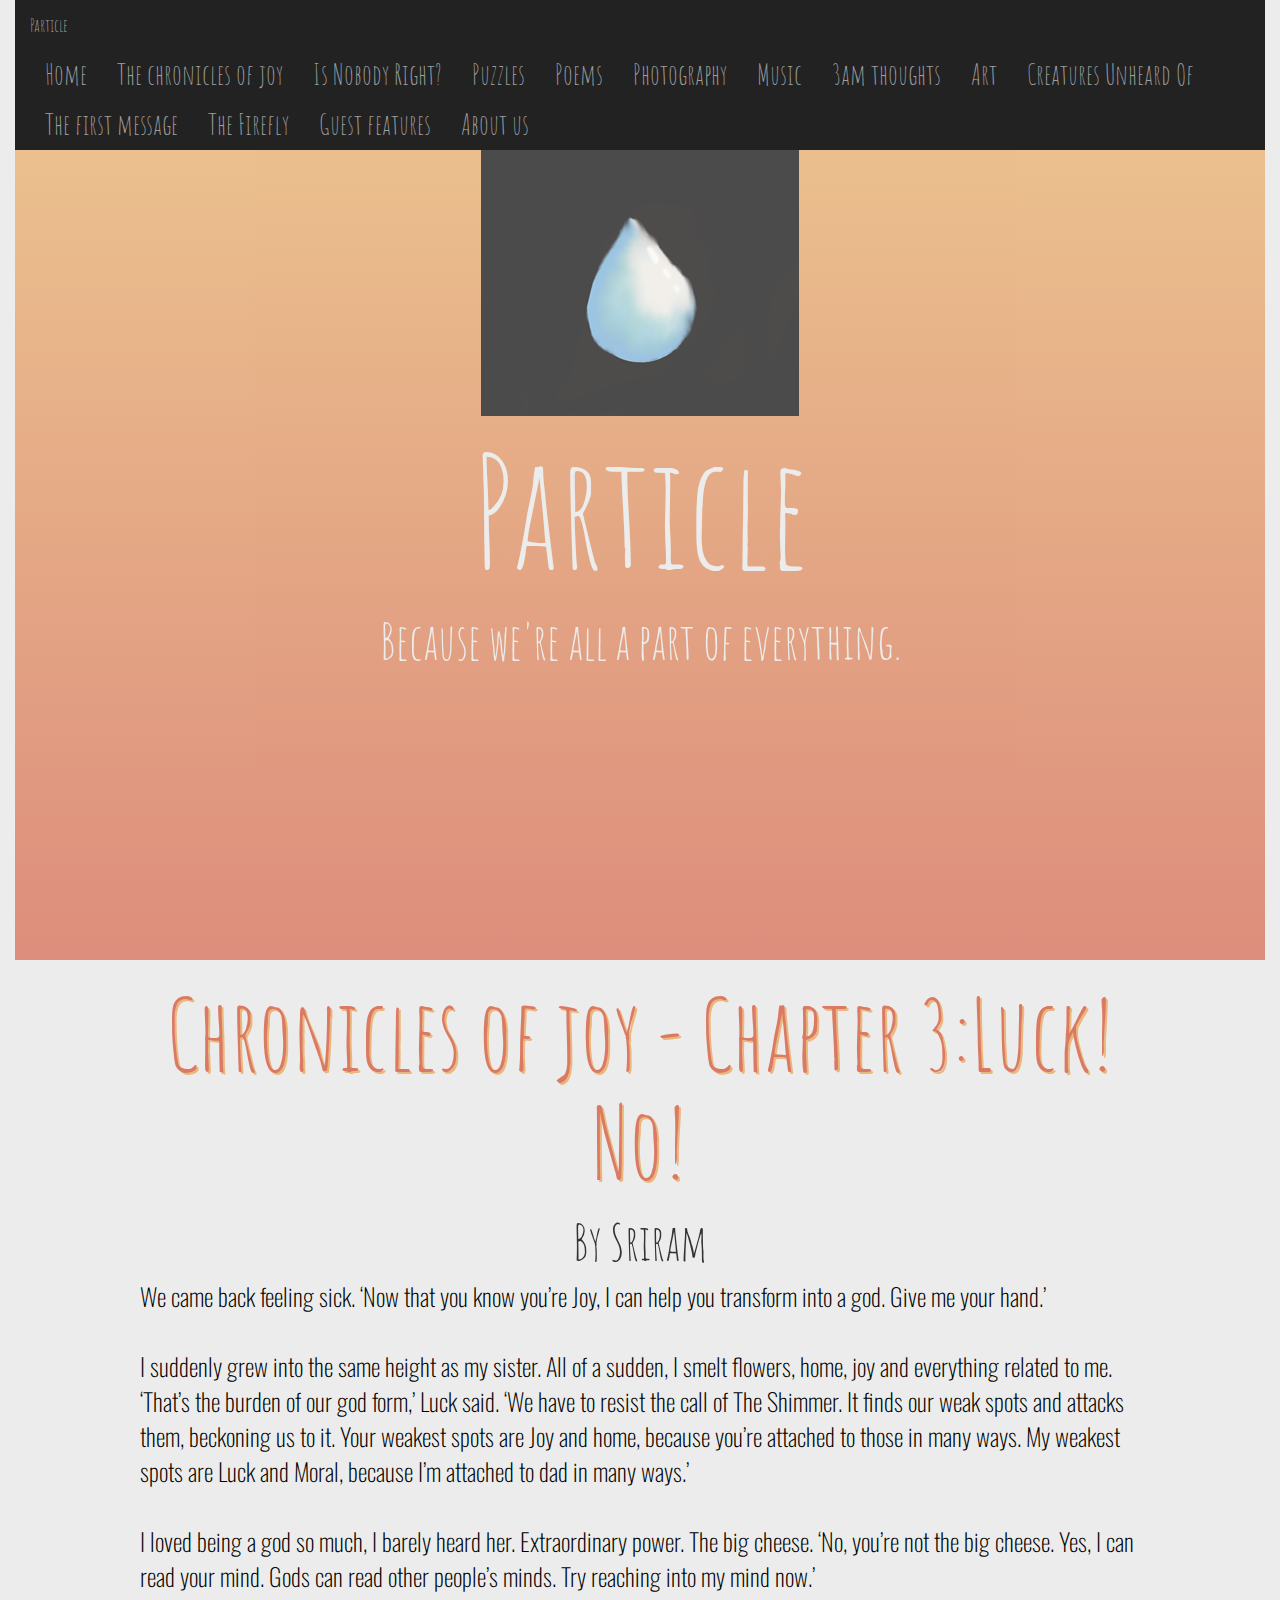
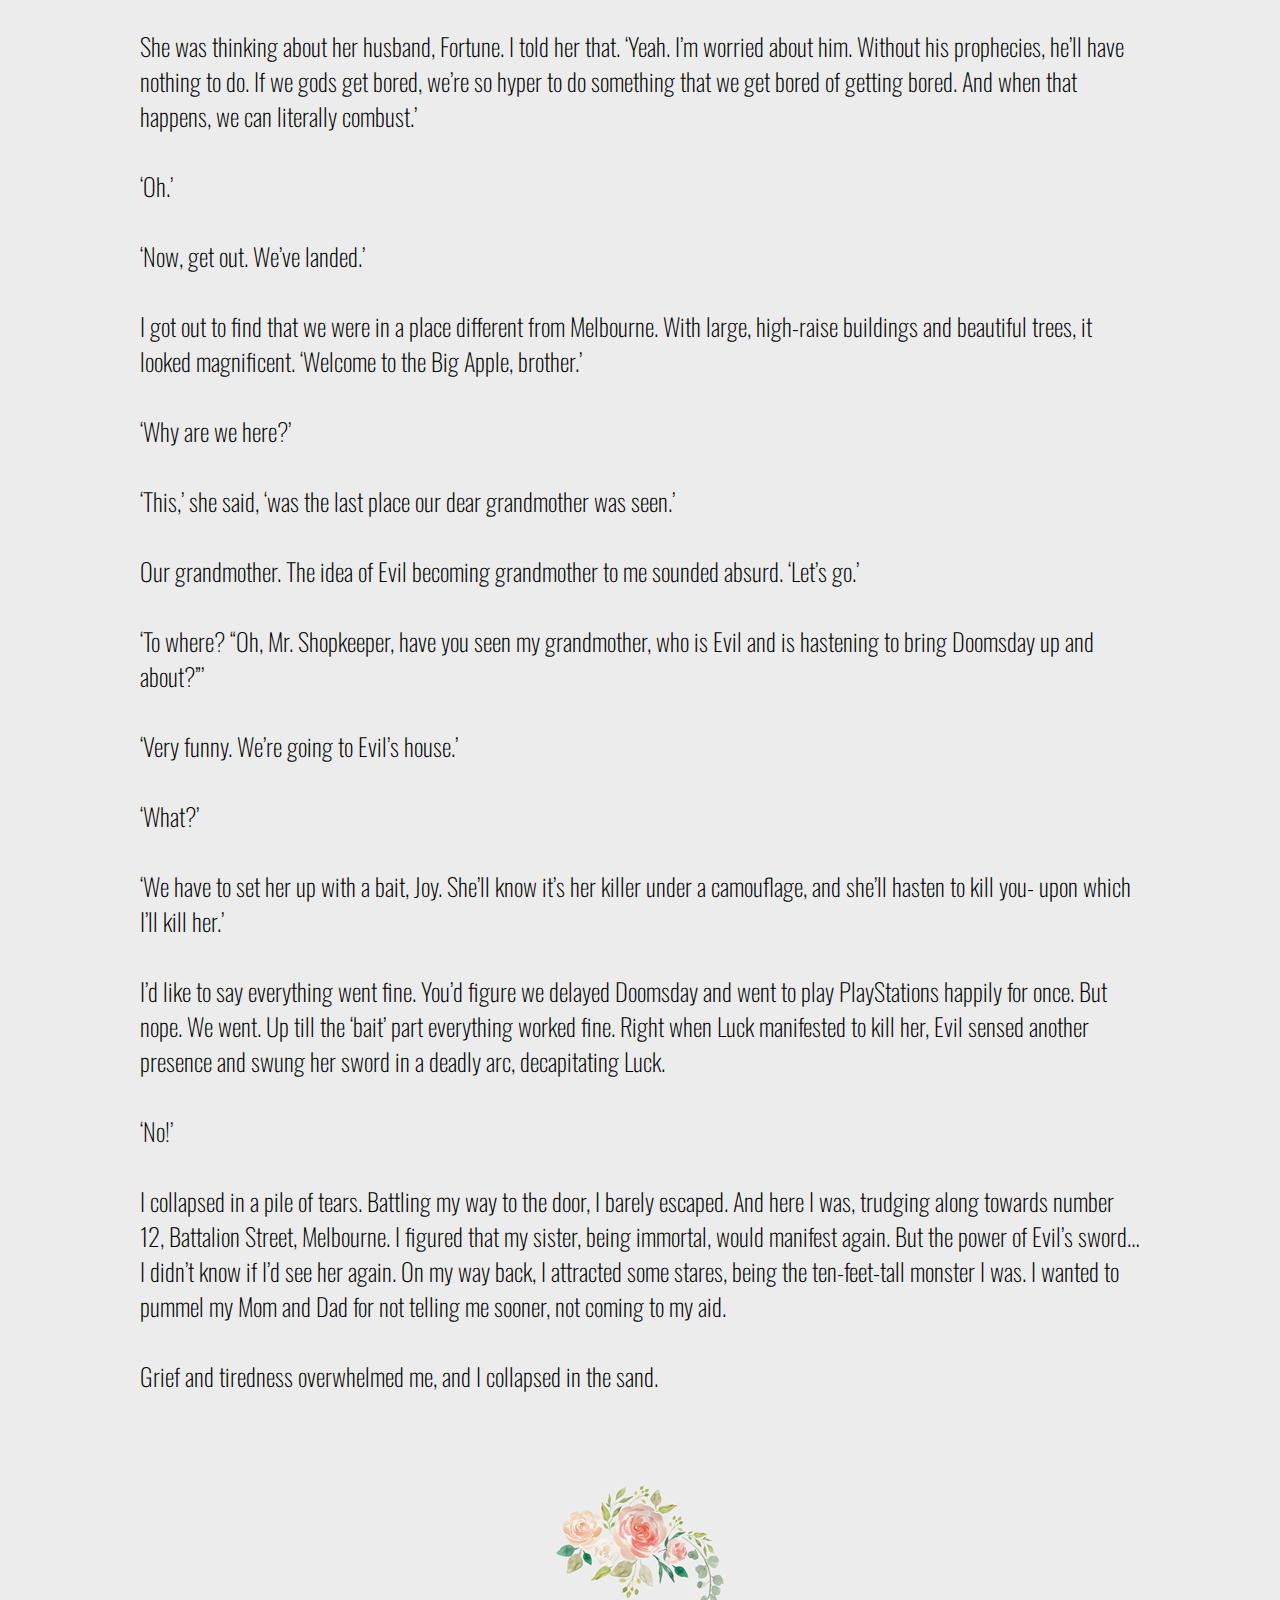
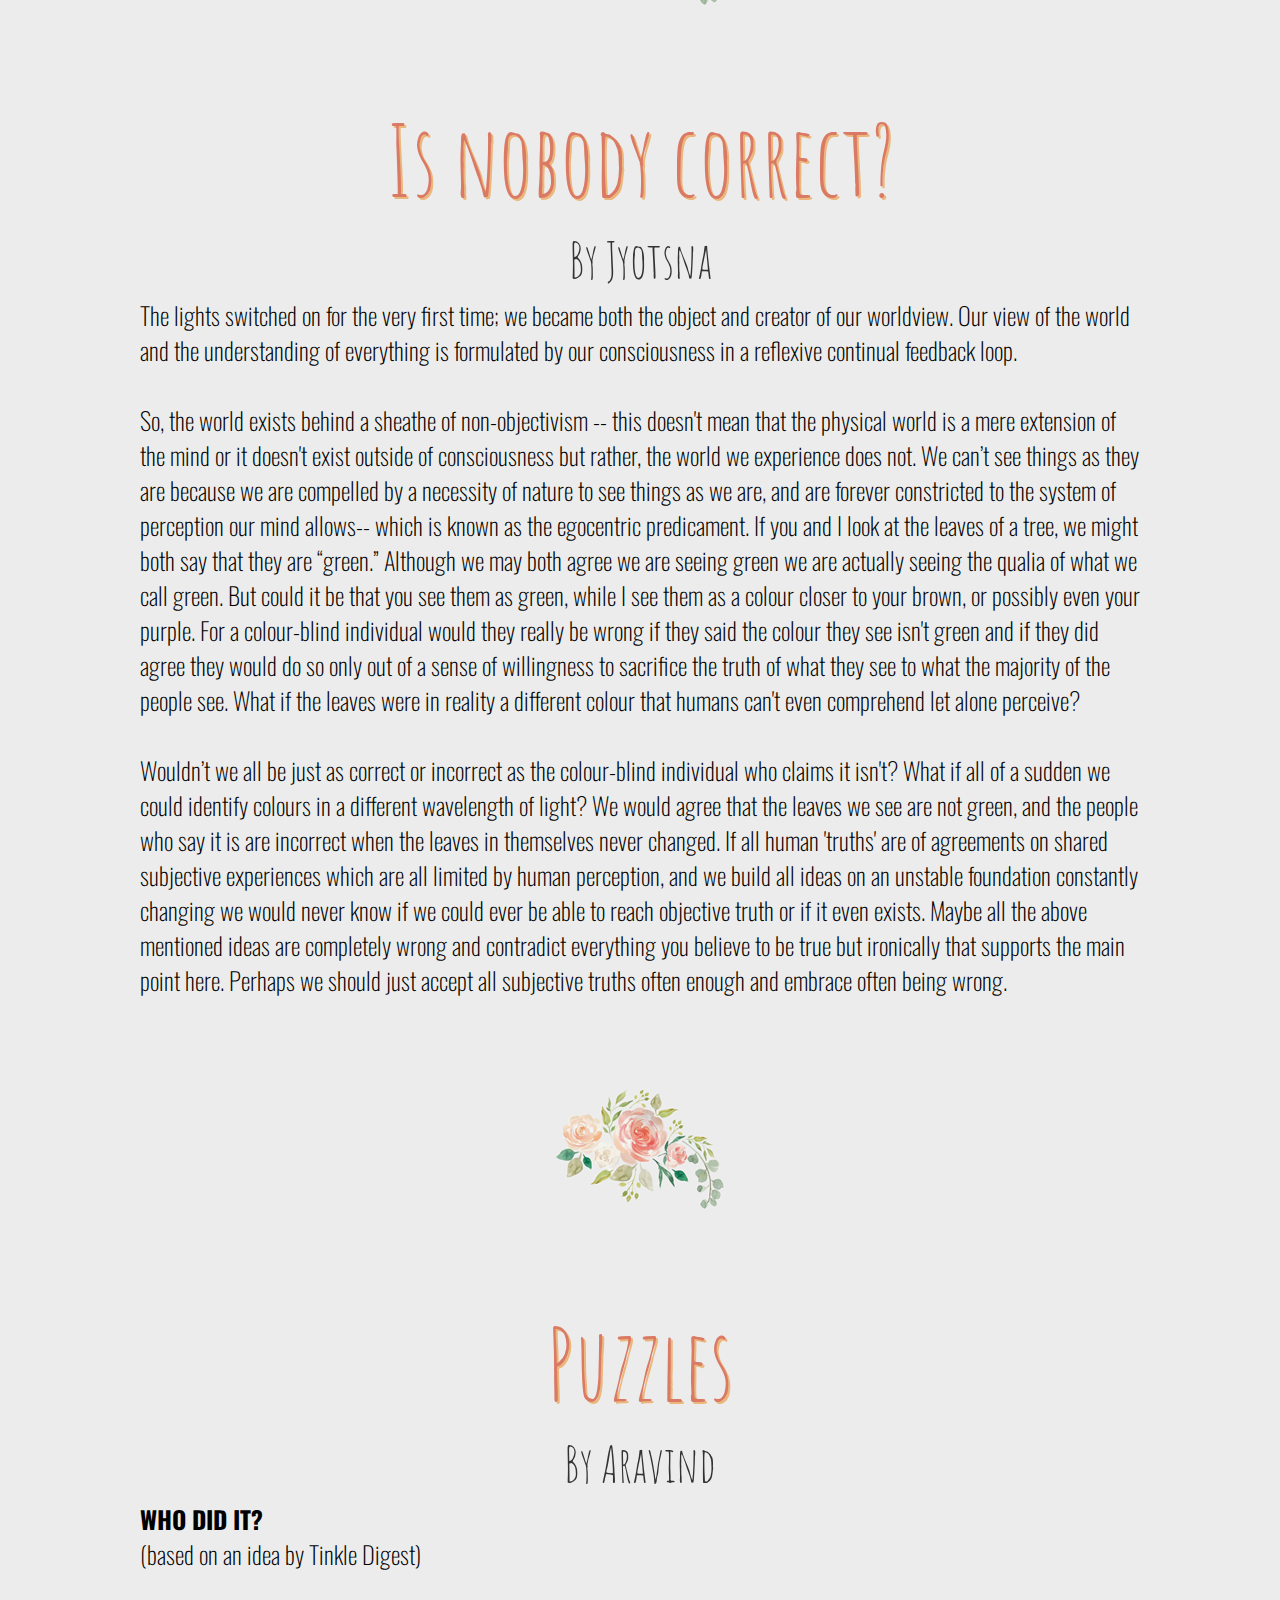
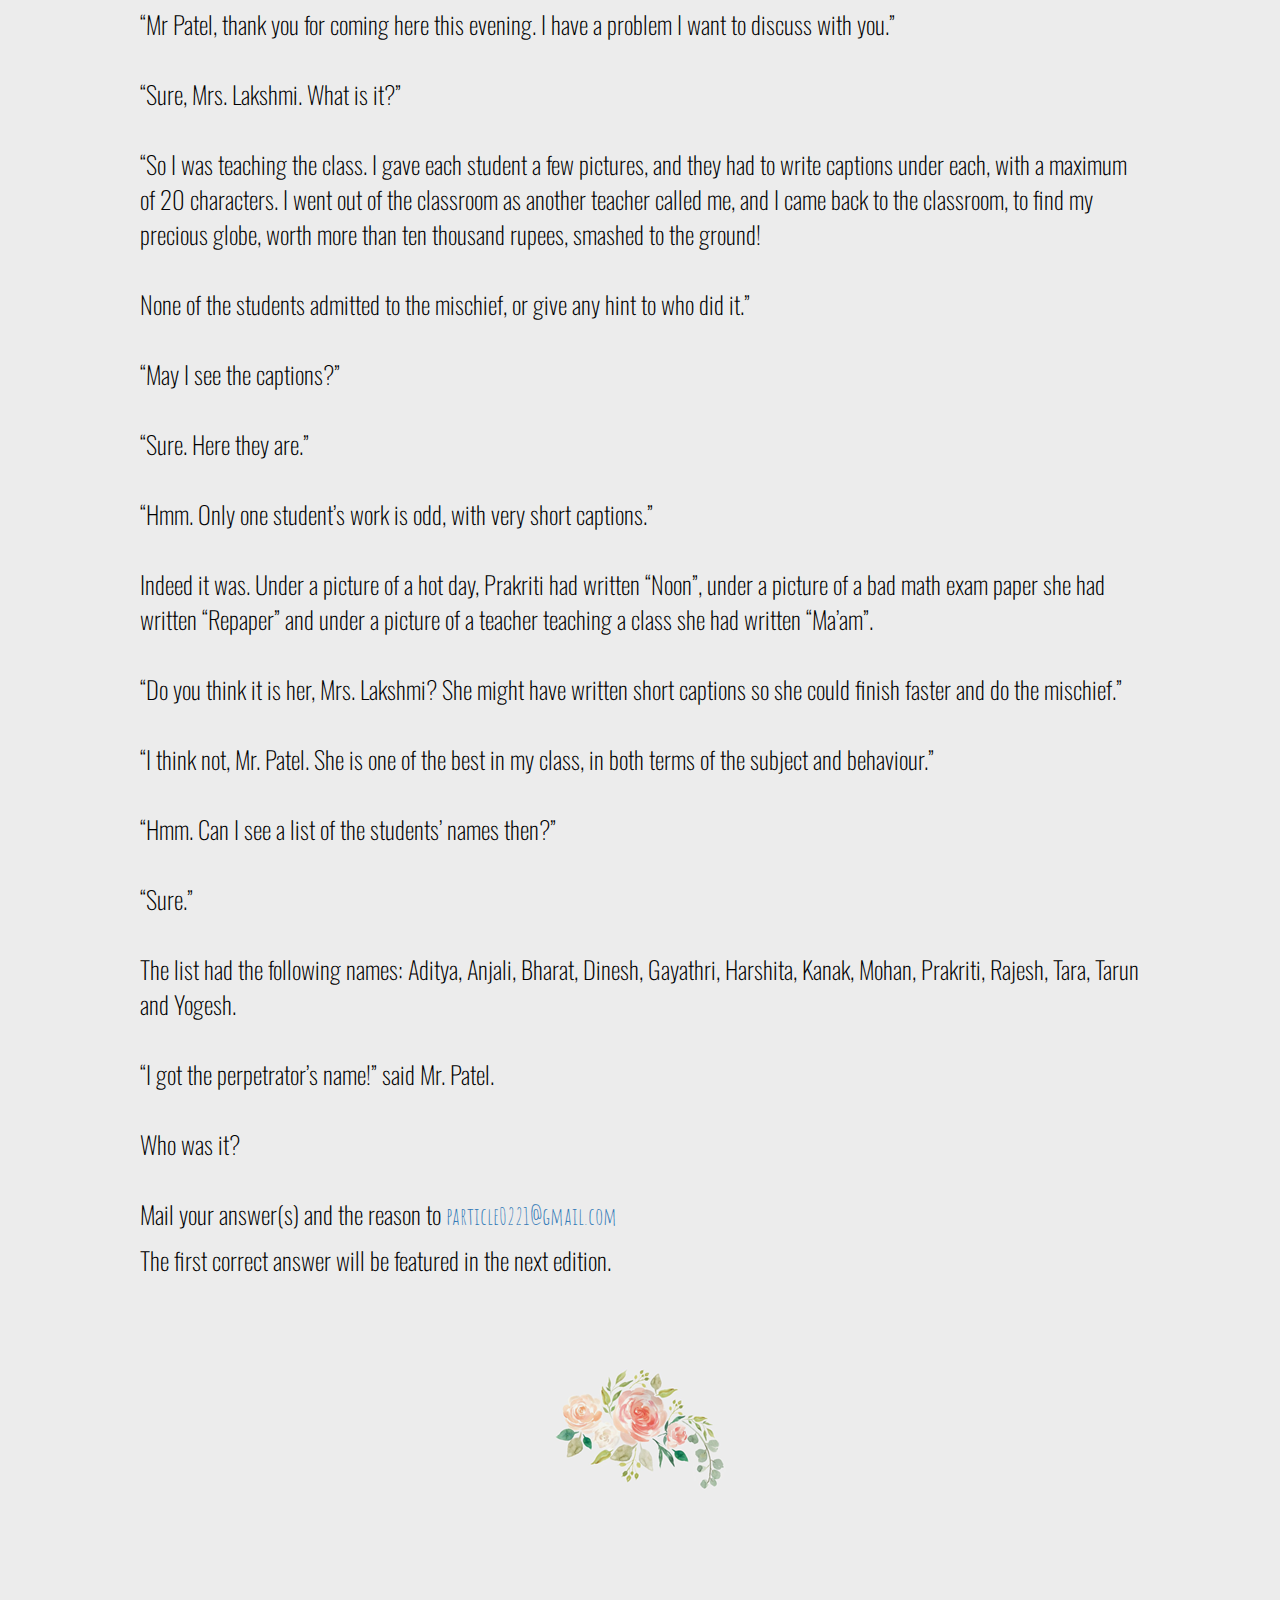
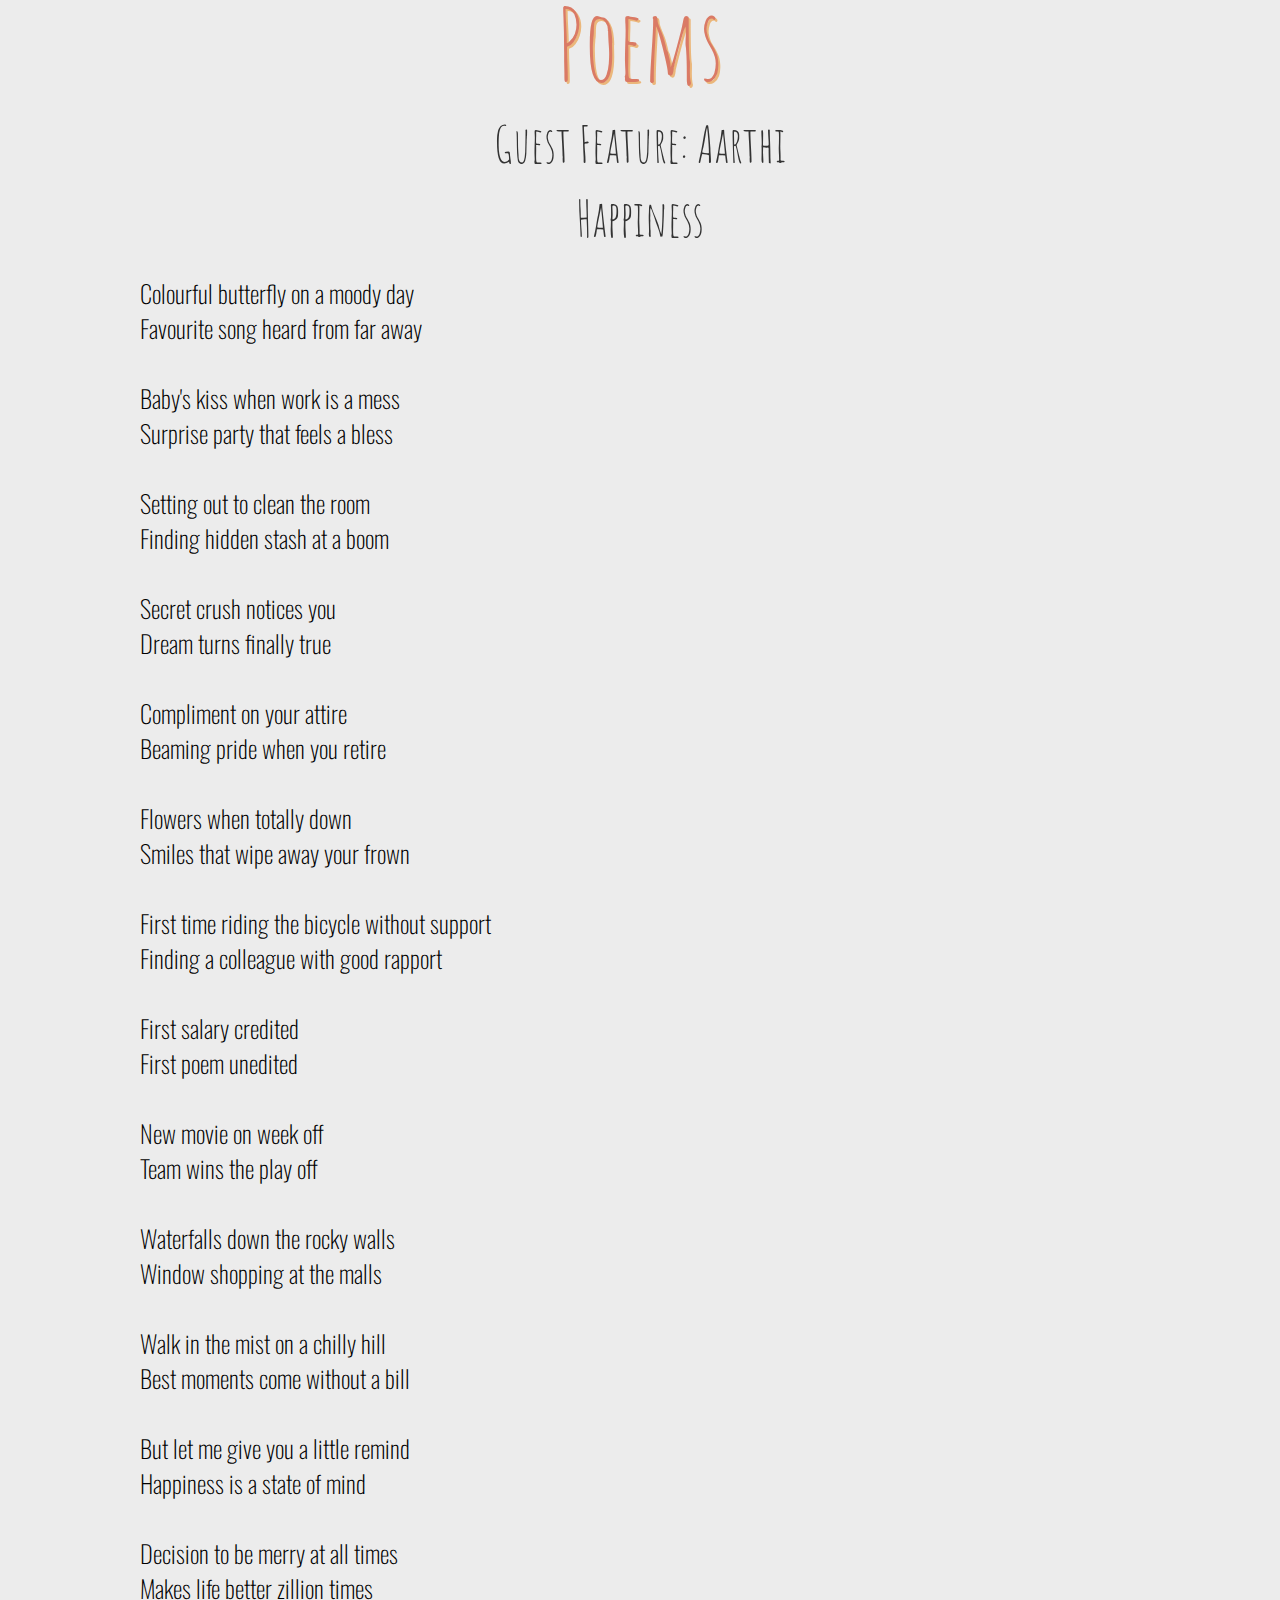
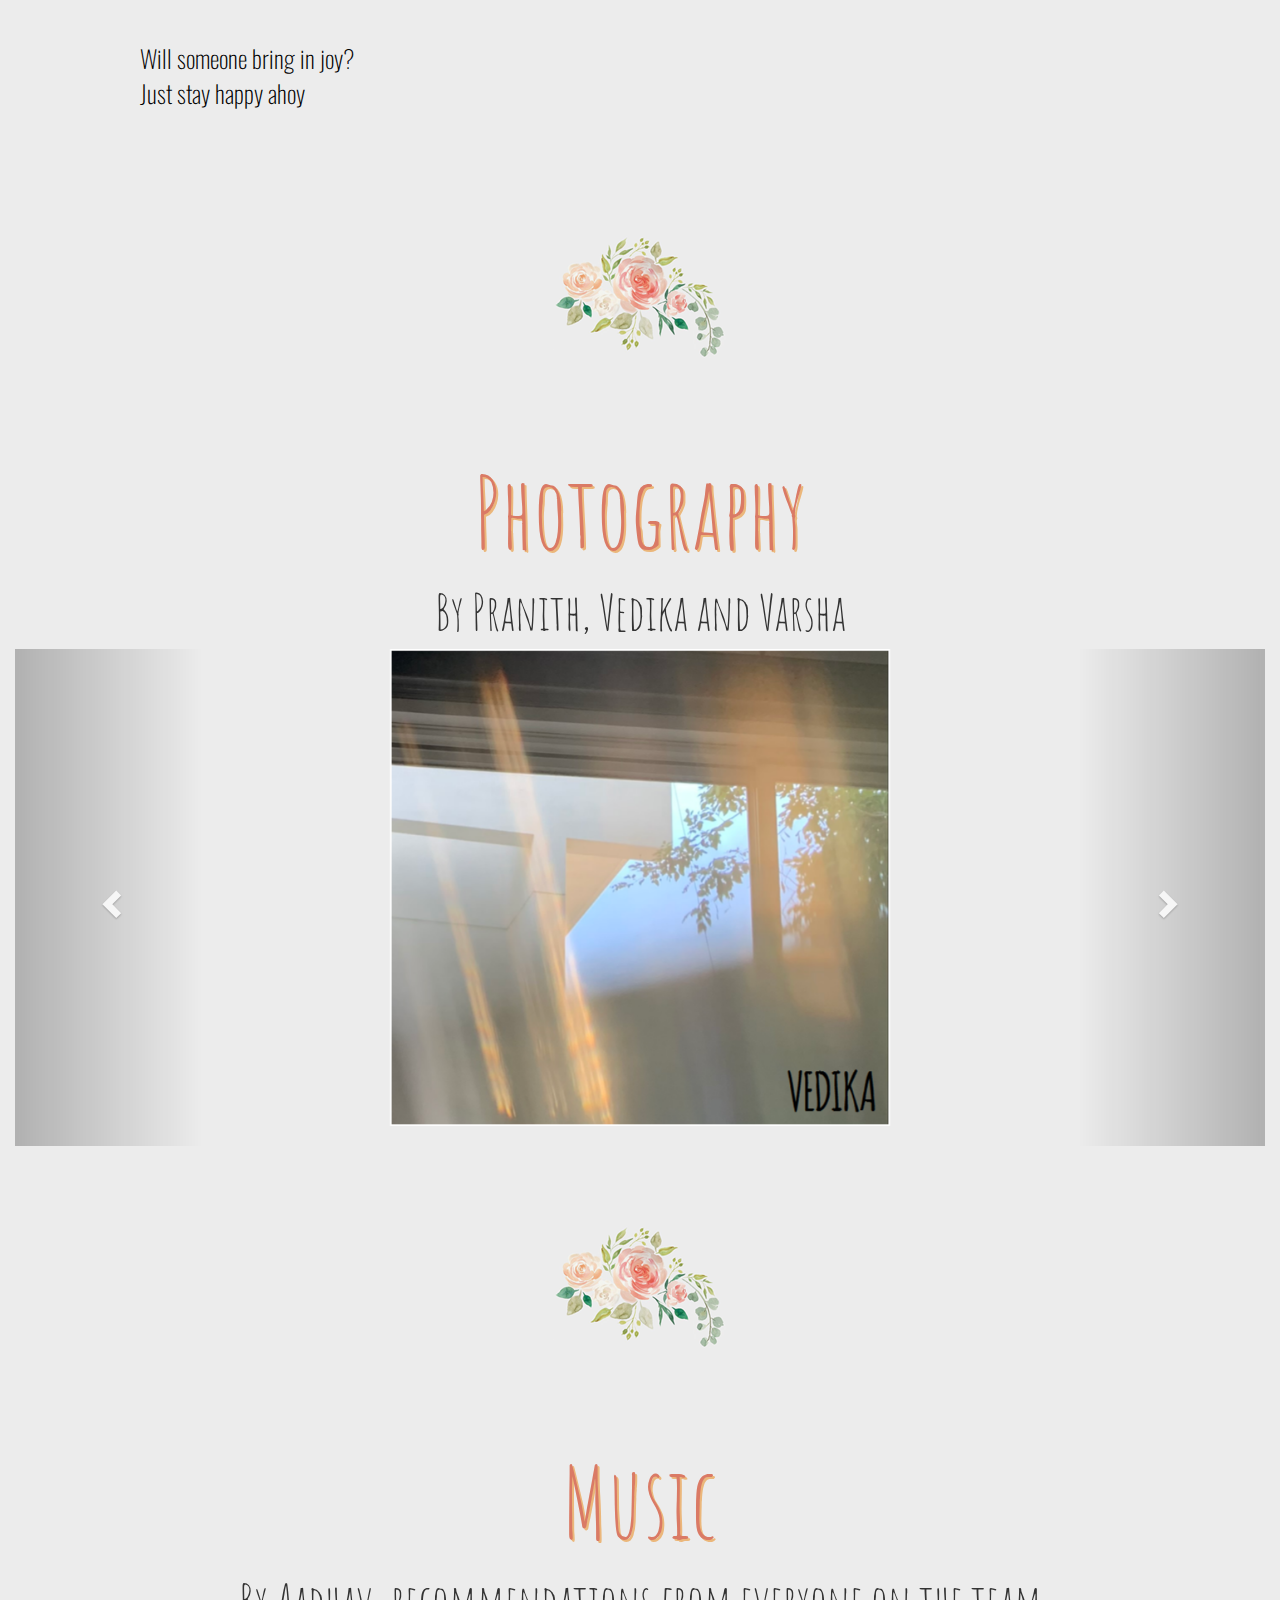
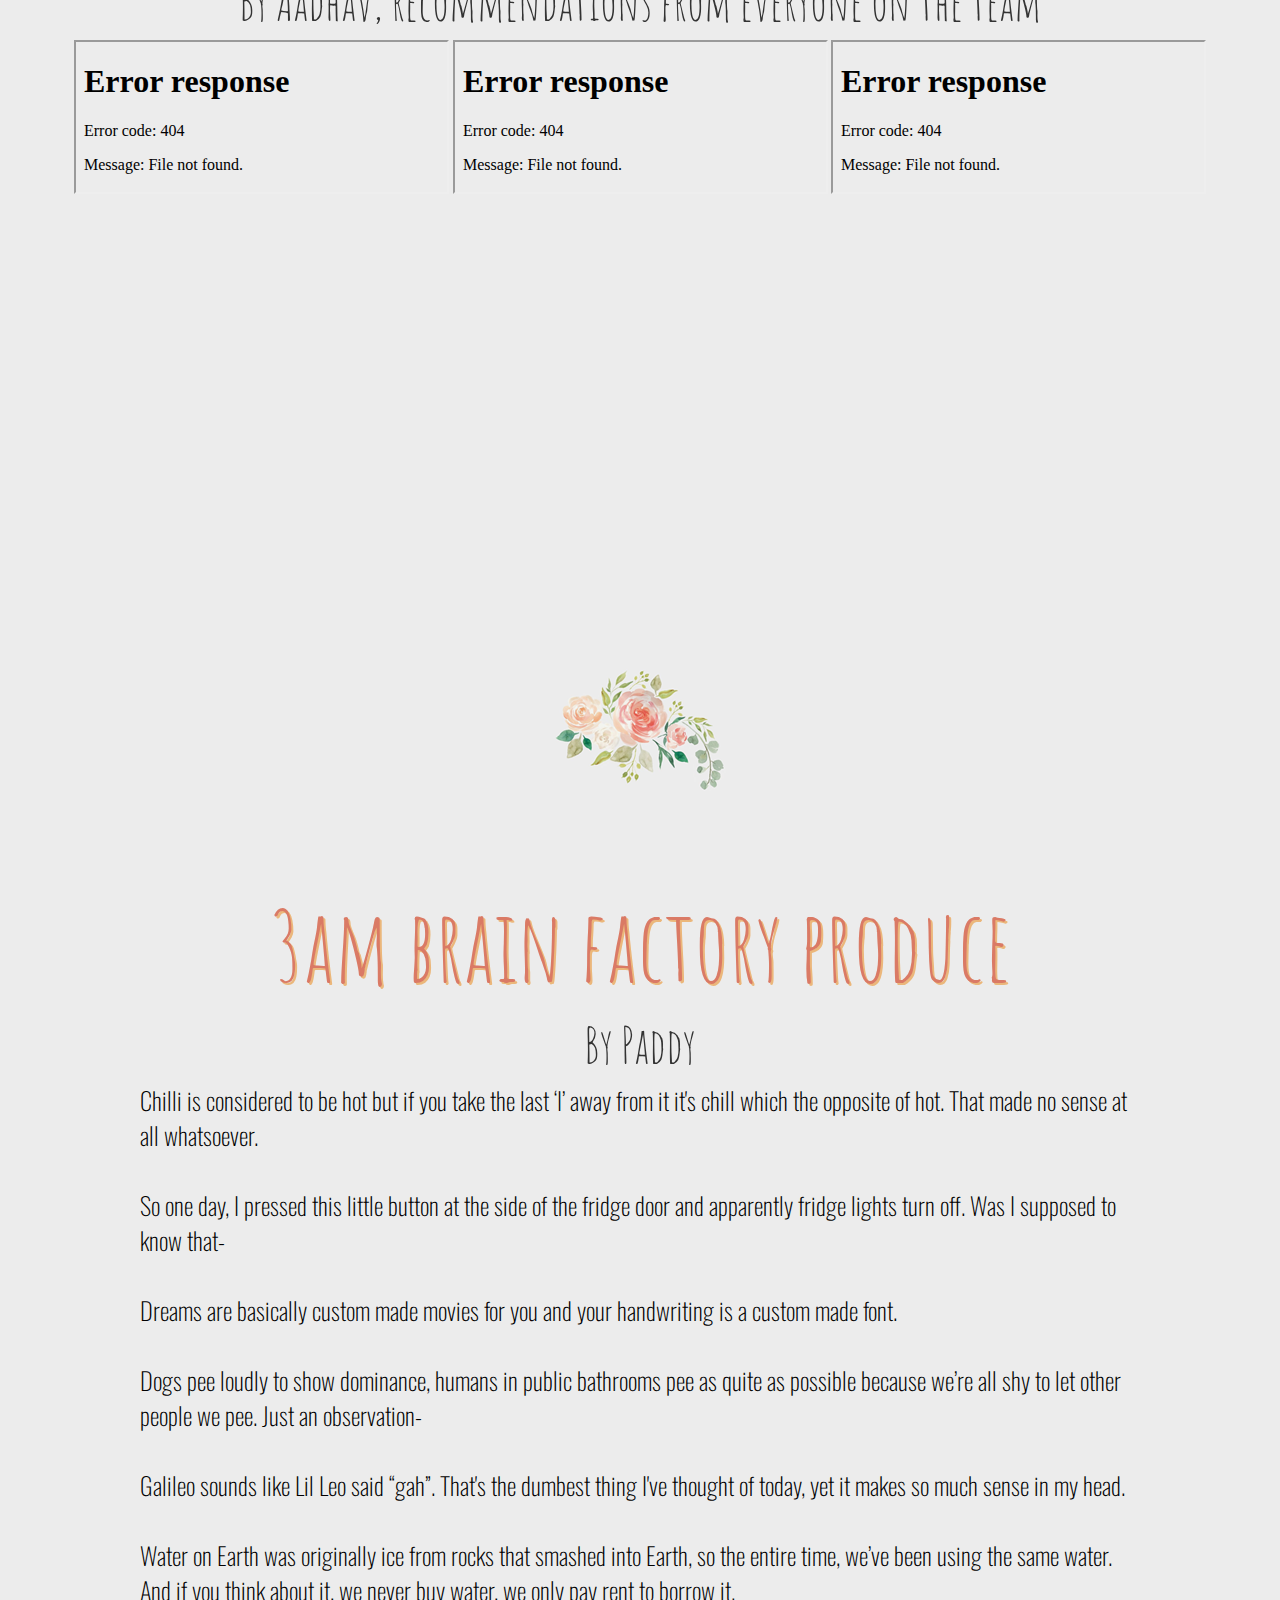
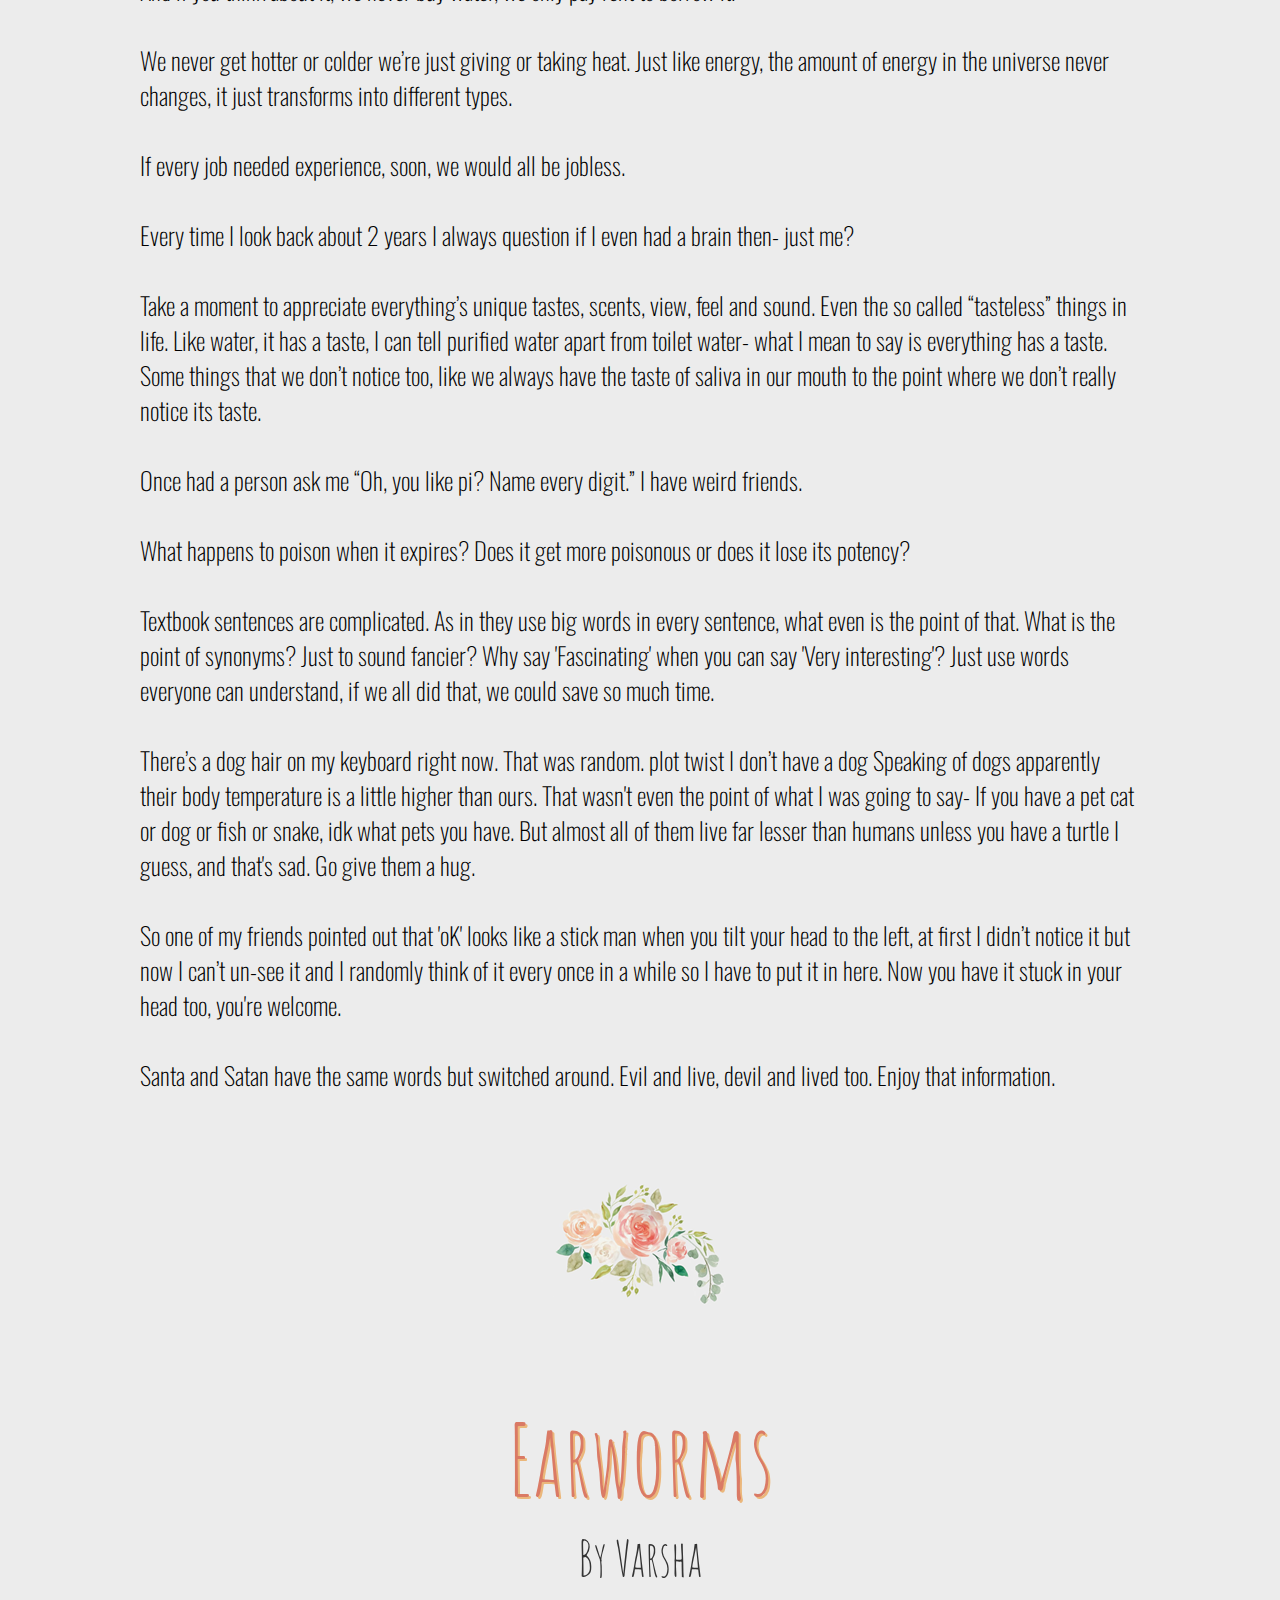
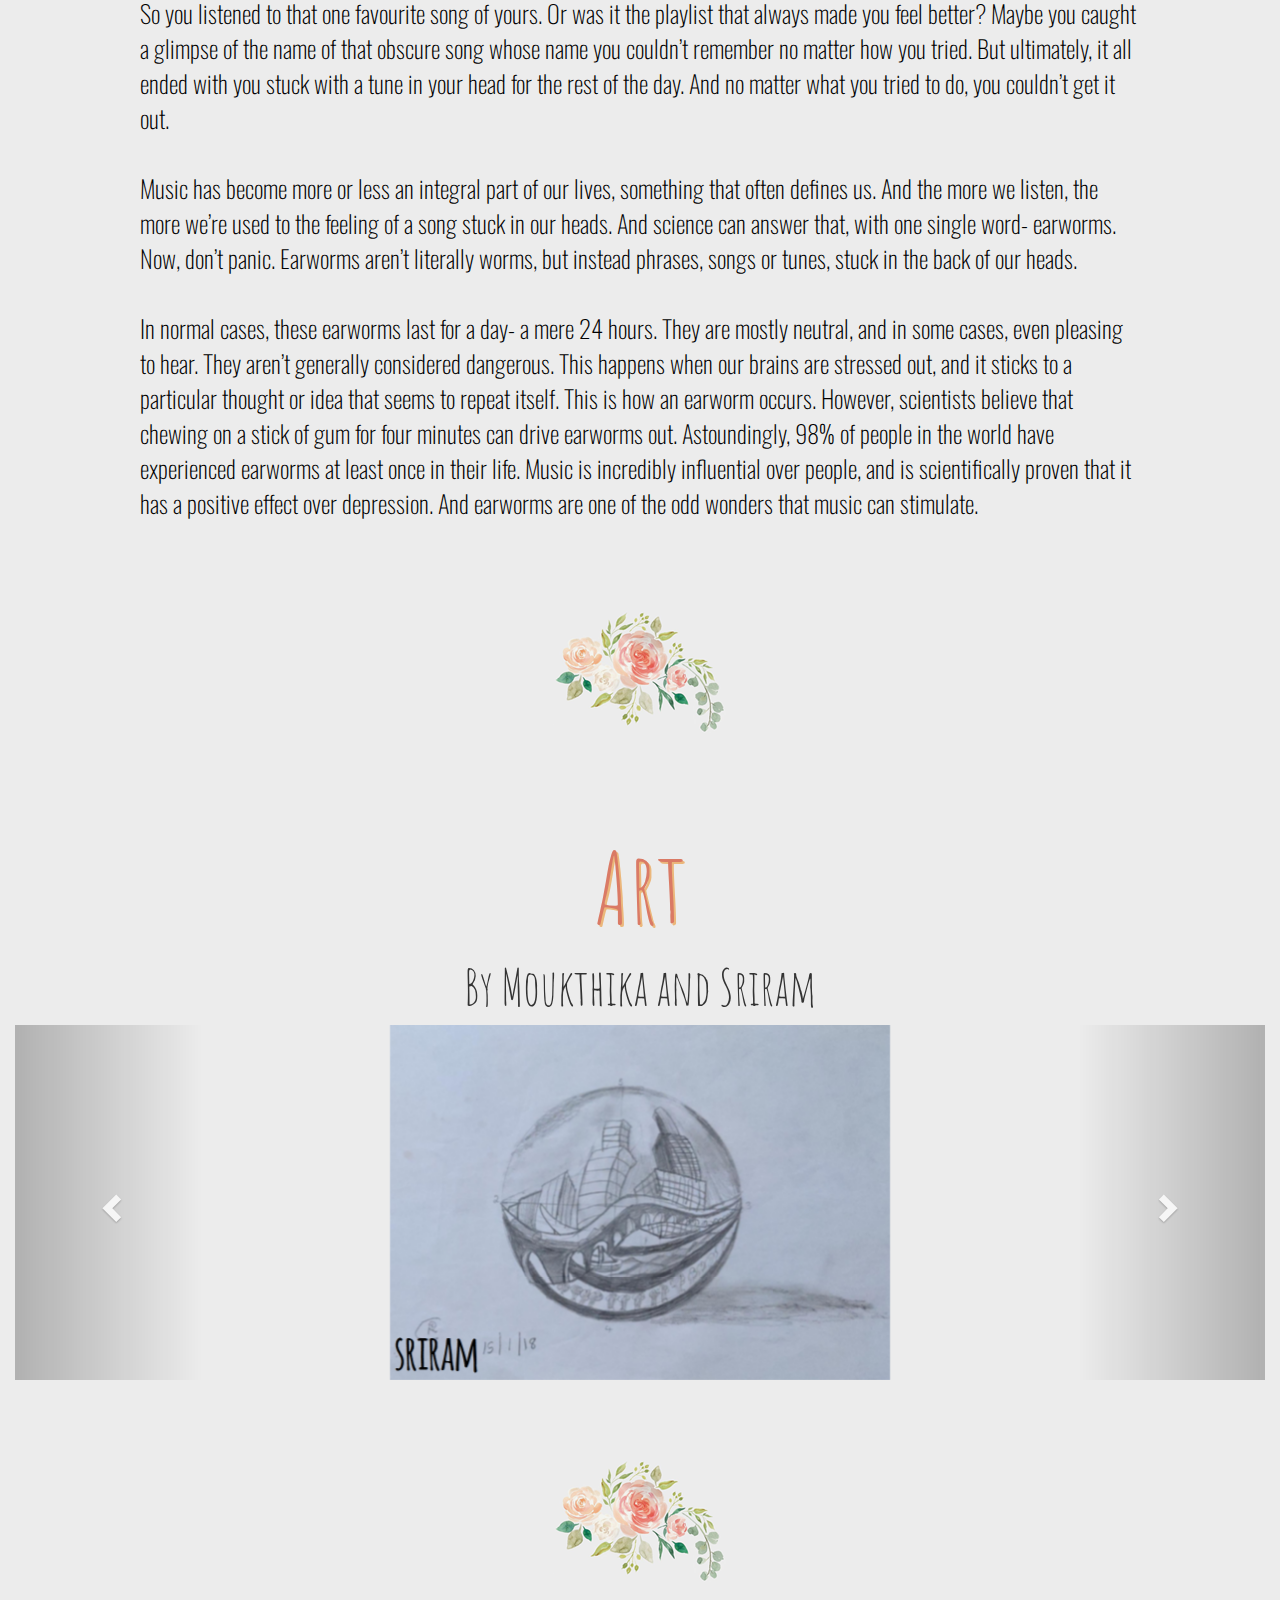
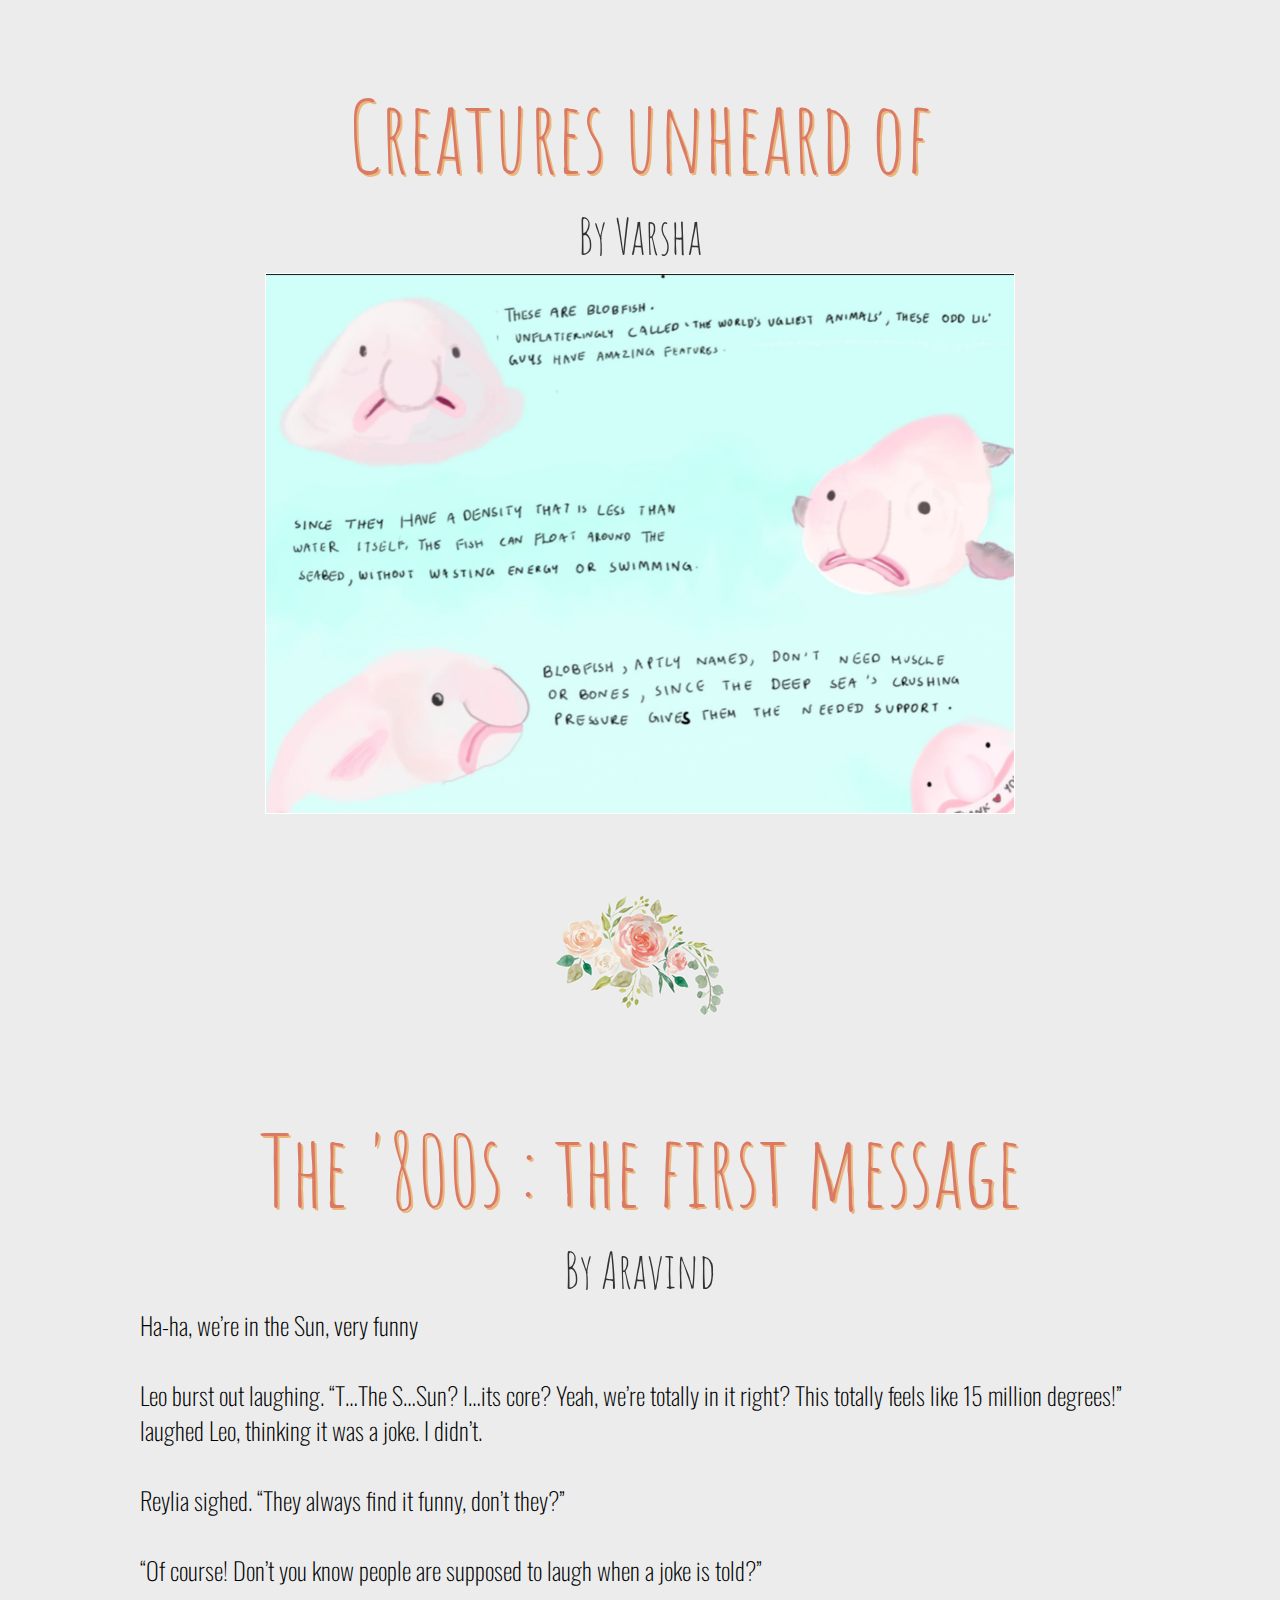
==== index.html @ 507f116b "Update index.html" ====
<html class = "page-responsive">
    <head class="page-responsive">
        <title>
            Particle
        </title>
         <meta name="viewport" content="width=device-width, initial-scal=1">


    <link rel="stylesheet" href="https://maxcdn.bootstrapcdn.com/bootstrap/3.4.0/css/bootstrap.min.css">
    <link rel="shortcut icon" type="image/x-icon" href="image_2021_05_13T07_51_12_704Z.png">
 
        <script src="hhtps://ajax.googleapis.com/ajax/libs/jquery/3.4.1/js/bootstrap.min.js"></script>
        <script src="https://maxcdn.bootstrap.bootstrapcdn.com/bootstrap/3.4.0/js/bootstrap.min.js"></script>
        <link href="https://fonts.googleapis.com/css2?family=Amatic+SC&display=swap" rel="stylesheet">
        <link rel="preconnect" href="https://fonts.gstatic.com">
        <link href="https://fonts.googleapis.com/css2?family=Oswald:wght@200&display=swap" rel="stylesheet">
        <link rel="stylesheet" href="https://maxcdn.bootstrapcdn.com/bootstrap/3.4.0/css/bootstrap.min.css">
        <script src="https://ajax.googleapis.com/ajax/libs/jquery/3.4.1/jquery.min.js"></script>
        <script src="https://maxcdn.bootstrapcdn.com/bootstrap/3.4.0/js/bootstrap.min.js"></script> 
        <link href="style.css" rel="stylesheet">
        <script src= "main.js"></script>
    </head>
    <body class = "page-responsive col-lg-12 col-md-12 col-sm-12 col-xs-12" >

        

        <nav class="navbar-inverse" style="position:sticky;top:0;z-index:99999">

            <div class="navbar-header">
                <button type="button" class="navbar-toggle" data-toggle="collapse" data-target="#myNavbar">
                    <span class="icon-bar"></span>
                    <span class="icon-bar"></span>
                    <span class="icon-bar"></span>
                </button>
                <a class="navbar-brand" href="#">Particle</a>
            </div>
    
            <div class="collapse navbar-collapse" id="myNavbar">
                <ul class="nav navbar-nav">
                    <li><a href="#Particle">Home</a></li>
                    <li><a href="#sriram">The chronicles of joy</a></li>
                    <li><a href="#jyotsna">Is Nobody Right?</a></li>
                    <li><a href="#puzzles">Puzzles</a></li>
                    <li><a href="#poems">Poems</a></li>
                    <li><a href="#photography">Photography</a></li>
                    <li><a href="#Music">Music</a></li>
                    <li><a href="#amthoughts">3am thoughts</a></li>
                    <li><a href="#art">Art</a></li>
                    <li><a href="#CreaturesUnheardOf">Creatures Unheard Of</a></li>
                    <li><a href="#space_gods">The first message</a></li>
                    <li><a href="#pranith">The Firefly</a></li>
                    <li><a href="#guest_features">Guest features</a></li>
                    <li><a href="#about_us">About us</a></li>
                    
                </ul>
            </div>
    
        </nav>
        
            <section id="Particle" class="parallax-container">
                <div class="parallax-inner">
                    <img src="image_2021_05_13T07_51_12_704Z.png" >
                    
                    
        
        
                    
        
                    <h4>Particle 
                        </h4>
                      
                    <h2>Because we're all a part of everything.</h2>
        
                </div>
                </section>
            <section id="sriram">

        <h1>Chronicles of joy - Chapter 3:Luck! No!
        </h1>
        <h3>By Sriram</h3>
        <p>

We came back feeling sick. ‘Now that you know you’re Joy, I can help you transform into a god. Give me
your hand.’
<br><br>
I suddenly grew into the same height as my sister. All of a sudden, I smelt flowers, home, joy and
everything related to me. ‘That’s the burden of our god form,’ Luck said. ‘We have to resist the call of
The Shimmer. It finds our weak spots and attacks them, beckoning us to it. Your weakest spots are Joy
and home, because you’re attached to those in many ways. My weakest spots are Luck and Moral,
because I’m attached to dad in many ways.’
<br><br>
I loved being a god so much, I barely heard her. Extraordinary power. The big cheese. ‘No, you’re not the
big cheese. Yes, I can read your mind. Gods can read other people’s minds. Try reaching into my mind
now.’
<br><br>
She was thinking about her husband, Fortune. I told her that. ‘Yeah. I’m worried about him. Without his
prophecies, he’ll have nothing to do. If we gods get bored, we’re so hyper to do something that we get
bored of getting bored. And when that happens, we can literally combust.’
<br><br>
‘Oh.’
<br><br>
‘Now, get out. We’ve landed.’
<br><br>
I got out to find that we were in a place different from Melbourne. With large, high-raise buildings and
beautiful trees, it looked magnificent. ‘Welcome to the Big Apple, brother.’
<br><br>
‘Why are we here?’

<br><br>
‘This,’ she said, ‘was the last place our dear grandmother was seen.’
<br><br>
Our grandmother. The idea of Evil becoming grandmother to me sounded absurd. ‘Let’s go.’
<br><br>
‘To where? “Oh, Mr. Shopkeeper, have you seen my grandmother, who is Evil and is hastening to bring
Doomsday up and about?”’
<br><br>
‘Very funny. We’re going to Evil’s house.’
<br><br>
‘What?’
<br><br>
‘We have to set her up with a bait, Joy. She’ll know it’s her killer under a camouflage, and she’ll hasten
to kill you- upon which I’ll kill her.’
<br><br>
I’d like to say everything went fine. You’d figure we delayed Doomsday and went to play PlayStations
happily for once. But nope. We went. Up till the ‘bait’ part everything worked fine. Right when Luck
manifested to kill her, Evil sensed another presence and swung her sword in a deadly arc, decapitating 
Luck. <br><br>
‘No!’<br><br>
 I collapsed in a pile of tears. Battling my way to the door, I barely escaped. And here I was,
trudging along towards number 12, Battalion Street, Melbourne. I figured that my sister, being
immortal, would manifest again. But the power of Evil’s sword… I didn’t know if I’d see her again. On my
way back, I attracted some stares, being the ten-feet-tall monster I was. I wanted to pummel my Mom
and Dad for not telling me sooner, not coming to my aid.<br><br>

Grief and tiredness overwhelmed me, and I
collapsed in the sand.
            </p>

            
        </section>
        <br><br><br><br>
        
        <section id="breaker">
            <center>
                <img src="breaker.png"  >
            </center>

        </section>



        <br><br><br><br>
        <section id="jyotsna">
            <h1>
                Is nobody correct? 
                </h1>
            <h3>By Jyotsna</h3>
            <p>The lights switched on for the very first time; we became both the object and creator of our worldview. Our view of the world and the understanding of everything is formulated by our consciousness in a reflexive continual feedback loop. 
                <br><br>
                So, the world exists behind a sheathe of non-objectivism -- this doesn't mean that the physical world is a mere extension of the mind or it doesn't exist outside of consciousness but rather, the world we experience does not. We can’t see things as they are because we are compelled by a necessity of nature to see things as we are, and are forever constricted to the system of perception our mind allows-- which is known as the egocentric predicament. If you and I look at the leaves of a tree, we might both say that they are “green.” Although we may both agree we are seeing green we are actually seeing the qualia of what we call green. But could it be that you see them as green, while I see them as a colour closer to your brown, or possibly even your purple. For a colour-blind individual would they really be wrong if they said the colour they see isn't green and if they did agree they would do so only out of a sense of willingness to sacrifice the truth of what they see to what the majority of the people see. What if the leaves were in reality a different colour that humans can't even comprehend let alone perceive? 
                <br><br>
                Wouldn’t we all be just as correct or incorrect as the colour-blind individual who claims it isn't? What if all of a sudden we could identify colours in a different wavelength of light? We would agree that the leaves we see are not green, and the people who say it is are incorrect when the leaves in themselves never changed. If all human 'truths' are of agreements on shared subjective experiences which are all limited by human perception, and we build all ideas on an unstable foundation constantly changing we would never know if we could ever be able to reach objective truth or if it even exists. Maybe all the above mentioned ideas are completely wrong and contradict everything you believe to be true but ironically that supports the main point here. Perhaps we should just accept all subjective truths often enough and embrace often being wrong. 
                </p>
        </section>

        
        <br><br><br><br>
        
        <section id="breaker">
            <center>
                <img src="breaker.png"  >
            </center>

        </section>



        <br><br><br><br>
            <section id="puzzles">
                <h1>Puzzles</h1>
                <h3>By Aravind</h3>
                <p>
                    <strong>WHO DID IT?</strong><br>
                    (based on an idea by Tinkle Digest)
                    <br><br>
                    “Mr Patel, thank you for coming here this evening. I have a problem I want to discuss with you.”
                    <br><br>
                    “Sure, Mrs. Lakshmi. What is it?”
                    <br><br>
                    
                    “So I was teaching the class. I gave each student a few pictures, and they had to write captions under each, with a maximum of 20 characters. I went out of the classroom as another teacher called me, and I came back to the classroom, to find my precious globe, worth more than ten thousand rupees, smashed to the ground!
                    <br><br>
                    None of the students admitted to the mischief, or give any hint to who did it.”
                    <br><br>
                    “May I see the captions?”
                    <br><br>
                    “Sure. Here they are.”
                    <br><br>
                    “Hmm. Only one student’s work is odd, with very short captions.”
                    <br><br>
                    Indeed it was. Under a picture of a hot day, Prakriti had written “Noon”, under a picture of a bad math exam paper she had written “Repaper” and under a picture of a teacher teaching a class she had written “Ma’am”. 
                    <br><br>
                    “Do you think it is her, Mrs. Lakshmi? She might have written short captions so she could finish faster and do the mischief.”
                    <br><br>
                    “I think not, Mr. Patel. She is one of the best in my class, in both terms of the subject and behaviour.”
                    <br><br>
                    “Hmm. Can I see a list of the students’ names then?”
                    <br><br>
                    “Sure.”
                    <br><br>
                    The list had the following names: Aditya, Anjali, Bharat, Dinesh, Gayathri, Harshita, Kanak, Mohan, Prakriti, Rajesh, Tara, Tarun and Yogesh. 
                    <br><br>
                    “I got the perpetrator’s name!” said Mr. Patel.
                    <br><br>
                    Who was it?
                    <br><br>
                    Mail your answer(s) and the reason to <a href=mailto:particle0221@gmail.com?Subject=#EntryForWhoDidIt>
                        <p2 style="font-size:x-large;">particle0221@gmail.com</p2>
                    </a> </p>
                    <p>
                    The first correct answer will be featured in the next edition.
                    </p>
                    
                     
                    

               
            </section>


            
                <br><br><br><br>
                <section id="breaker">
                    <center>
                        <img src="breaker.png"  >
                    </center>
        
                </section>
                <br><br><br><br>

                <section id="poems">
                    <h1>Poems</h1>
                    <h3>Guest Feature: Aarthi</h3>
                    
                        
                            
                        <h3>Happiness</h3> 
<br>
<p>
    Colourful butterfly on a moody day<br>
    Favourite song heard from far away<br><br>
    
    Baby's kiss when work is a mess<br>
    Surprise party that feels a bless<br><br>
    
    Setting out to clean the room<br>
    Finding hidden stash at a boom<br><br>
    
    Secret crush notices you<br>
    Dream turns finally true<br><br>
    
    Compliment on your attire<br>
    Beaming pride when you retire<br><br>
    
    Flowers when totally down <br>
    Smiles that wipe away your frown<br><br>
    
    First time riding the bicycle without support <br>
    Finding a colleague with good rapport<br><br>
    
    First salary credited<br>First poem unedited<br><br>
    
    New movie on week off<br>
    Team wins the play off<br><br>
    
    Waterfalls down the rocky walls<br>
    Window shopping at the malls<br><br>
    
    Walk in the mist on a chilly hill<br>
    Best moments come without a bill<br><br>
    
    But let me give you a little remind<br>
    Happiness is a state of mind<br><br>
    
    Decision to be merry at all times<br>
    Makes life better zillion times<br><br>
    
    Will someone bring in joy? <br>
    Just stay happy ahoy<br><br>
    

                                  </p>
               
                


                   <br><br><br><br>
                   <section id="breaker">
                       <center>
                           <img src="breaker.png"  >
                       </center>
           
                   </section>
                   <br><br><br><br>
                    
                </section>

                <section id="photography">
                    <center>
                    <h1>Photography</h1>
                    <h3>By Pranith, Vedika and Varsha</h3>
                   

            
                    <div id="myCarousel" class="carousel slide">
                        <div class="carousel-inner">
                            <div class="item active">
                                <center>
                                    
                                        <img id ="images"src="p1.png" class="img-responsive">
                                   
                                    
            
                                </center>
                            </div>
                            <div class="item">
                                <center>
                                    <img src = "p2.png" class="img-responsive">
                                   

                                </center>
                            </div>
                            <div class="item">
                                <center>
                                    <img src = "p3.png" class="img-responsive">
                                   

                                </center>
                            </div>
                            <div class="item">
                                <center>
                                    <img src = "p4.png" class="img-responsive">
                                   

                                </center>
                            </div>
                            <div class="item">
                                <center>
                                    <img src = "p5.png" class="img-responsive">
                                   

                                </center>
                            </div>
                            <div class="item">
                                <center>
                                    <img src = "p6.png" class="img-responsive">
                                   

                                </center>
                            </div>
                            <div class="item">
                                <center>
                                    <img src = "p7.png" class="img-responsive">
                                   

                                </center>
                            </div>
                            <div class="item">
                                <center>
                                    <img src = "p8.png" class="img-responsive">
                                   

                                </center>
                            </div>
                            <div class="item">
                                <center>
                                    <img src = "p9.png" class="img-responsive">
                                   

                                </center>
                            </div>
                            <div class="item">
                                <center>
                                    <img src = "p10.png" class="img-responsive">
                                   

                                </center>
                            </div>
                        </div>
                        <br>
                        <a class="left carousel-control" href="#myCarousel" data-slide="prev">
                            <span class="glyphicon glyphicon-chevron-left"></span>
                        </a>
                        <a class="right carousel-control" href="#myCarousel" data-slide="next">
                            <span class="glyphicon glyphicon-chevron-right"></span>
                        </a>
                    </div>
                    
                    </section>

                    <br><br><br><br>
                    <section id="breaker">
                        <center>
                            <img src="breaker.png"  >
                        </center>
            
                    </section>
                    <br><br><br><br>

            <section id="Music">
                <h1>Music</h1>
                <h3>By Aadhav, recommendations from everyone on the team</h3>
                
<span>         <iframe src="piece1.mp4" width="30%"></iframe>
                <iframe src="piece2.mp4" width="30%"></iframe>
                <iframe src="piece3.mp4" width="30%"></iframe>
            </span>   
            <br><br>
            <iframe src="https://open.spotify.com/embed/playlist/0hxm0XbbuQUM5cYzrHZqjM" width="90%" height="370" frameBorder="0" allowtransparency="true" allow="encrypted-media"></iframe>
            </section>

            <br><br><br><br>
            <section id="breaker">
                <center>
                    <img src="breaker.png"  >
                </center>
    
            </section>
            <br><br><br><br>

            <section id="amthoughts">
                <h1>3am brain factory produce</h1>
                <h3>By Paddy</h3> 
                    <p>
                        Chilli is considered to be hot but if you take the last ‘I’ away from it it's chill which the opposite of hot. That made no sense at all whatsoever. 
                        <br><br>
                         So one day, I pressed this little button at the side of the fridge door and apparently fridge lights turn off. Was I supposed to know that-
                        
                        <br><br>
                        
                         Dreams are basically custom made movies for you and your handwriting is a custom made font.
                        <br><br>
                        
                          Dogs pee loudly to show dominance, humans in public bathrooms pee as quite as possible because we’re all shy to let other people we pee. Just an observation- 
                        <br><br>
                        
                         Galileo sounds like Lil Leo said “gah”. That's the dumbest thing I've thought of today, yet it makes so much sense in my head.  
                        <br><br>
                        Water on Earth was originally ice from rocks that smashed into Earth, so the entire time, we’ve been using the same water. And if you think about it, we never buy water, we only pay rent to borrow it.
                        <br><br>
                        
                          We never get hotter or colder we’re just giving or taking heat. Just like energy, the amount of energy in the universe never changes, it just transforms into different types. 
                        <br><br>
                        
                         If every job needed experience, soon, we would all be jobless.
                        <br><br>
                          Every time I look back about 2 years I always question if I even had a brain then- just me?  
                        <br><br>
                        Take a moment to appreciate everything’s unique tastes, scents, view, feel and sound. Even the so called “tasteless” things in life. Like water, it has a taste, I can tell purified water apart from toilet water- what I mean to say is everything has a taste. Some things that we don’t notice too, like we always have the taste of saliva in our mouth to the point where we don’t really notice its taste.
                        <br><br>
                          Once had a person ask me “Oh, you like pi? Name every digit.” I have weird friends.  
                        <br><br>
                        What happens to poison when it expires? Does it get more poisonous or does it lose its potency? 
                        <br><br>
                         Textbook sentences are complicated. As in they use big words in every sentence, what even is the point of that. What is the point of synonyms? Just to sound fancier? Why say 'Fascinating' when you can say 'Very interesting'? Just use words everyone can understand, if we all did that, we could save so much time. 
                        <br><br>
                        
                         There’s a dog hair on my keyboard right now. That was random. plot twist I don’t have a dog  Speaking of dogs apparently their body temperature is a little higher than ours. That wasn't even the point of what I was going to say- If you have a pet cat or dog or fish or snake, idk what pets you have. But almost all of them live far lesser than humans unless you have a turtle I guess, and that's sad. Go give them a hug. 
                        <br><br>
                         So one of my friends pointed out that 'oK' looks like a stick man when you tilt your head to the left, at first I didn’t notice it but now I can’t un-see it and I randomly think of it every once in a while so I have to put it in here. Now you have it stuck in your head too, you're welcome.  
                        <br><br>
                        Santa and Satan have the same words but switched around. Evil and live, devil and lived too. Enjoy that information.
                        
                </p>

               

            </section>
            <br><br><br><br>
            <section id="breaker">
                <center>
                    <img src="breaker.png"  >
                </center>
    
            </section>
            <br><br><br><br>
            <section id="earworms">
                <h1>Earworms</h1>
                <h3>By Varsha</h3>
                <p>
                    So you listened to that one favourite song of yours.
                    Or was it the playlist that always made you feel better? Maybe you caught a glimpse of the name of that obscure song whose name you couldn’t remember no matter how you tried.
                    But ultimately, it all ended with you stuck with a tune in your head for the rest of the day.
                    And no matter what you tried to do, you couldn’t get it out.
                    
                    <br><br>
                    Music has become more or less an integral part of our lives, something that often defines us.
                    And the more we listen, the more we’re used to the feeling of a song stuck in our heads. 
                    And science can answer that, with one single word- earworms.
                    Now, don’t panic. Earworms aren’t literally worms, but instead phrases, songs or tunes, stuck in the back of our heads. 
                    
                    <br><br>
                    In normal cases, these earworms last for a day-  a mere 24 hours.
                    They are mostly neutral, and in some cases, even pleasing to hear. They aren’t generally considered dangerous.
                    This happens when our brains are stressed out, and it sticks to a particular thought or idea that seems to repeat itself. This is how an earworm occurs.
                    However, scientists believe that chewing on a stick of gum for four minutes can drive earworms out.
                    Astoundingly, 98% of people in the world have experienced earworms at least once in their life.
                    Music is incredibly influential over people, and is scientifically proven that it has a positive effect over depression.
                    And earworms are one of the odd wonders that music can stimulate.</p>
            </section>

            <br><br><br><br>
            <section id="breaker">
                <center>
                    <img src="breaker.png"  >
                </center>
    
            </section>
            <br><br><br><br>
            <section id="art">
                <center>
                <h1>Art</h1>
                <h3>By Moukthika and Sriram</h3>
              
            
             
                    <div id="myCarouse2" class="carousel slide">
                        <div class="carousel-inner">
                            <div class="item active">
                                <center>
                                        <img id="images"src="a1.png" class="img-responsive">
                                    </a>
                 
                                </center>
                            </div>
            
                            <div class="item">
                                <center>
                                    
                                        <img id="images" src="a2.png" class="img-responsive">
                                    </a>
                                 
                                </center>
                            </div>
                            <div class="item">
                                <center>
                                    
                                        <img id="images" src="a3.png" class="img-responsive">
                                    </a>
                                 
                                </center>
                            </div>
                            <div class="item">
                                <center>
                                    
                                        <img id="images" src="a4.png" class="img-responsive">
                                    </a>
                                 
                                </center>
                            </div>
                            <div class="item">
                                <center>
                                    
                                        <img id="images" src="a5.png" class="img-responsive">
                                    </a>
                                 
                                </center>
                            </div>
                            <div class="item">
                                <center>
                                    
                                        <img id="images" src="a6.png" class="img-responsive">
                                    </a>
                                 
                                </center>
                            </div>
                            <div class="item">
                                <center>
                                    
                                        <img id="images" src="a7.png" class="img-responsive">
                                    </a>
                                 
                                </center>
                            </div>
                            <div class="item">
                                <center>
                                    
                                        <img id="images" src="a8.png" class="img-responsive">
                                    </a>
                                 
                                </center>
                            </div>
                        </div>
                        <a class="left carousel-control" href="#myCarouse2" data-slide="prev">
                            <span class="glyphicon glyphicon-chevron-left"></span>
                        </a>
                        <a class="right carousel-control" href="#myCarouse2" data-slide="next">
                            <span class="glyphicon glyphicon-chevron-right"></span>
                        </a>
                    </div>
                </div>
                </center>
         
            </center>
        </section>
       <br><br><br><br>
            <section id="breaker">
                <center>
                    <img src="breaker.png"  >
                </center>
            </section>
            <br><br><br><br>
            <section id="CreaturesUnheardOf">
                <h1>Creatures unheard of</h1>
                <h3>By Varsha</h3><center>
                <img style="width:60%;" src="cuo.png">
            </center>
            </section>
            <br><br><br><br>
            <section id="breaker">
                <center>
                    <img src="breaker.png"  >
                </center>
            </section>
            <br><br><br><br>
            <section id="space_gods">
                <h1>The '800s : the first message</h1>
                <h3>By Aravind</h3>
                <p> Ha-ha, we’re in the Sun, very funny<br><br>

                    Leo burst out laughing. “T…The S…Sun? I…its core? Yeah, we’re totally in it right? This totally feels like 15 million degrees!” laughed Leo, thinking it was a joke. I didn’t.
                    <br><br>
                   Reylia sighed. “They always find it funny, don’t they?” 
                   <br><br>
                  “Of course! Don’t you know people are supposed to laugh when a joke is told?” 
                  <br><br>
                  “She isn’t joking, doofus. I waited for years, and all I get is this?” Said Amber, to Reylia. 
                  <br><br>
                  “Amber is right.” Said Arbeal. “We indeed are in the Sun’s core. 
                  <br><br>
                  “But how come we haven’t died from the heat yet?” I said. 
                  <br><br>
                  “Ah, the history of The Second Earth.” Said Amethius. 
                  <br><br>
                  “The Second Earth?” Said Leo and I, in unison. 
                  <br><br>
                  “It goes like this…” said Amethius. 
                  <br><br>
                  “Our base was originally on Earth. But then our borders were crossed by somebody once. Thankfully that person left before finding about us. This, by the way, happened millennia ago. So, then we created another base secretly, far from the planets. We figured a way to teleport ourself to the exact middle of the Sun, with a force field made by Arbeal, which protected us. I then summoned a few servant spirits, and made raw materials. You will learn more about this later. Arbeal then turned these materials into proper materials, Reylia manipulated the servants into helping us and they first built the cave where you first met us. As years passed, the force field grew, and more rooms and places were made by us. Now the Second Earth has reached its peak, and outside the door, you see grasslands, hills and many other places made with the same elements as Earth. Hence the name.” 
                  <br><br>
                  “Whoa! How did you three manage to do it?” I said, still astonished by the fact that outside this place, it was fiery and 15 million degrees outside. “And what’s the deal with the jelly-wall room?” said Leo, who had surprisingly kept quiet the whole time. 
                  <br><br>
                  “To answer your question, Duncan, it’s a safety room, where we go if we are attacked and defenceless. These “jelly walls” actually provide more protection than you think. And for yours, Rodriguez, like I said, we were blessed with powers. Arbeal can control the Elements on a much larger scale than the other wizards can. I can create all of nature’s plants and even more I never knew existed. Reylia has immense strength, can even lend strength to others, and also if she concentrates enough, can will objects to do anything.” 
                  <br><br>
                  “Wow! Why would you even need defence systems then?” 
                  <br><br>
                  “Because most enemies are not as easy to defeat as you think!” 
                  <br><br>
                  “True. I’ve seen most of them, so you two idiots better not go near them. Got it, little babies?” Said Amber in a baby voice, who was getting irritating. 
                  <br><br>
                  “Shut up. Anyway, can we go out and explore yet, Arbeal?” Said Leo. 
                  <br><br>
                  “Sure. Here, take this map.” 
                  <br><br>
                  “Ew, who still uses maps?” 
                  <br><br>
                  “So you want to get lost- “ 
                  <br><br>
                  “Fine, fine, we’ll take it.” 
                  <br><br>
                  The map had the Base in the middle, surrounded by grasslands and small hills (very small, you can climb them in a few minutes), and Lake Calm at one side, with a forest at the side opposite to our base. We were told not to go into the forest, as it had monsters for training, and we hadn’t begun it yet. Here and there, there were small shelters scattered around the area, for emergencies. I counted 6, labelled A through F. 
                  <br><br>
                 We went outside the door.  
                 <br><br>
                  It was simply stunning, beautiful, mysterious and like a movie all at the same time.  
                  <br><br>
                  We went around the small hills, which had many beautiful flower bushes growing on them. It looked like the first stage of sunset, the sky having both blue and pink colours, with no sun (obviously, we were IN it). After some time, we went back to the Base, and it was time to begin our training. 
                  <br><br>
                  We all had to go to separate rooms for our learning. 
                  <br><br>
                  Arbeal told me all about the Four Elements: They were Fire, Ice, Wind, and Electricity. Amber had a long backstory she told us, and Leo had an eventful day of learning too.  
                    </p>
            </section>
            <br><br><br><br>
            <section id="breaker">
                <center>
                    <img src="breaker.png"  >
                </center>
            </section>
            <br><br><br><br>
            <section id="pranith">
                <h1>The Firefly</h1>
                <h3>By Pranith</h3>
                <p>
                    There was once a normal fly flying through the darkness of the sky.
<br><br>
It needed some warmth and light and was looking for a source. It then came upon a group of campers who were all seated around a fire. The fly saw the relaxed and happy faces of the campers and wanted to experience this strange feeling.
<br><br>
 It then tried to touch the fire with his wings but it kept getting singed. So it tried to touch the roaring flames with its backside. It suddenly felt a feeling but it was not happiness. It was agony!
<br><br>
 The fly shot into the sky, took some deep breaths and looked at his back. But what a wonder of wonders! The back was emitting light and the fly’s chillness had also gone. The fly happily zipped off into the night and this was how the first firefly came to be.

                </p>
            </section>
            <br><br><br><br>
            <section id="breaker">
                <center>
                    <img src="breaker.png"  >
                </center>
            </section>
            <br><br><br><br>
            <section id = "guest_features">
                <h1>guest features</h1>
                <h3>Featuring Aditi Ganeshram </h3>
               
                    <h3>Random Journaling</h3>
                    <p>
                        1.	I wake up early in the morning and witness the sunrise from the terrace. Somehow, the rising sun seems to uplift me, and I feel rejuvenated. I rush back down and gulp down a glass of chocolate milk and sit for my violin practice. I start with the lower speed and gradually increase to a higher speed. Somehow, I find solace in the positive vibrations around me; the rising sun, the sweet sound of the Koel birds chirping outside my window and the melodious tone of the violin. When words fail to express my grief, elements in nature speak in a language which none but I can understand and gain control over my emotions.


                        <br><br>
                        
                        2.	Painted smiles.
                        <br>
                        It’s someone’s birthday. You have been invited to attend the party. On reaching, people don’t acknowledge your presence and carry on with their fun. You are left all alone. The parents of the birthday boy call all the kids for a group photo. You join the crowd, and the father says, “Smile!!!”  All kids grin, including you. But does that smile you give mean that you are happy? 
                        <br>
                        Think about it, you weren’t treated properly at the party, and you were left all alone, and then you are asked to smile for a photo. Isn’t the smile you give completely fake?
                        <br>
                        I think you understand what a painted smile is now.
                        
                        <br><br>
                        3.	The sun now begins to set. Rather than engulfing me with a sense of gloom, the sunset seems to remind me that there is always an end to challenges and hardships. As I look out of my balcony, sipping a hot cup of tea, watching the birds fly blissfully to their nests, I get reminded of the fact that life is like sunrise and sunset. The sun rises like the challenges which rise in our path, but always sets down like the setting sun. These are the few moments of bliss I experience, before becoming too befuddled with my other desires.
                        
                           
                    </p>
            </section>

            <br><br><br><br>
            <section id="breaker">
                <center>
                    <img src="breaker.png"  >
                </center>
            </section>
            <br><br><br><br>

            <section id="about_us">
            <h1>Meet the particle team!</h1>
           <p>
            <strong>Varsha</strong>: Our amazing comic illustrator! She finds inspiration in the small, vague details hidden in the world, and incorporates them into her everything.<br>
            <strong>Jyotsna</strong>: The first to introduce the bob obsession, she’s the peacekeeper (I see you hunger games fans), is on the tranquil side of our team, and writes stellar articles.<br>
            <strong>Aadhav</strong> : our talented pianist! He loves anything musical, from singing to of course, playing the piano. He loves sports too, and is an avid Agatha Christie fan.<br>
            <strong>Moukthika</strong> : Our Artist!!!! Her art skills are next level - Even buzzfeed agrees that she’s artsy and she cooks really well. <br>
            <strong>Bhargavi</strong>: She’s our editor and personal kpop spammer; expert at burning toast. She’s also everyone’s (self proclaimed) favourite unnie.<br>
            <strong> Vedika</strong> :the one team member who’s up before the sun with a smile, she’s our motivator. She’s a part of our photography gang, and contributes art and articles every other edition too!<br>
            <strong>Aravind</strong>: Fellow youtube animator addict, he's known to be talkative and lighten the mood anywhere he goes! He contributes both articles and stories<br>
            <strong>Paddy</strong>: known by the name ‘Evil.’,  She’s our evil, chaotic teammate. she’s the inventor of a language we’re proud to use. She talks equally as often as Favorite Unnie, and is the author of the regular section, 3 am brain factory produce. <br>
            <strong>Pranith</strong>: A brilliant storyteller, he enjoys reading books, photography and learning new things. He is also a big fan of all things science.<br>
            <strong>Sriram</strong>: A voracious reader with his interest in a variety of genres, his fingers can do magic with both pen and brush. He loves cooking and eats cricket for breakfast, lunch and dinner. <br>
            <strong> Anhiti</strong> : The youngest here,she makes the website for the particle. Famous for convincing us to save the reefs – budding artist and author. (Don’t tell her, but she’s basically kpop spammer #2.)<br>

            
            
        </p>

        <br><br><br>

        <h1>Contact us!</h1>
        <h3>If you'd like to contribute to our newsletter, want to leave feedback, or just want to message us, contact:

        </h3>
        <br>

        <a href=mailto:particle0221@gmail.com?Subject=Hello>
            <p2>particle0221@gmail.com</p2>
        </a>
        <br><br><br>
        <a href="master.html">
            <h3>Our archive</h3>
        </a>



            </section>
                


        </body></html>
        
        

        
    </body>
</html>
---- style.css ----
h1{
    font-family: 'Amatic SC', cursive;
    color:#da7a65
    ;
    text-shadow:2px 2px #ebb77b; 
    font-size:700%;
    text-align:center;
    
}

p{
    font-family: 'Oswald', sans-serif;
    font-size:175%;
    font-weight:200;
    color:black;
}



#Particle{
    background:linear-gradient( 
        #ebb77b 0%, #da7a65 100% );
    opacity:0.83;
    overflow:hidden;
    height:90%;
    text-align: center;
}


h4{
    font-size:1100%;
    font-family: 'Amatic SC', cursive;
    color:#ececec;
  

}

h2{
    font-family: 'Amatic SC', cursive;
    color:#ececec; 
    font-size: 350%; 
}

#Music{
    text-align:center;
}




a {
    font-family: 'Amatic SC', cursive;   
    font-size: 200%;

}

#navbar-brand{
    font-family: 'Amatic SC', cursive;   
    font-size: 200%;

}

h3{
    font-family: 'Amatic SC', cursive; 
    font-size:350%; 
    text-align: center;
}
img{
    text-align: center;
}

#breaker{

text-align: center;
}

#p1{
    font-family: 'Oswald', sans-serif;
    font-size:400%;
    
}

#about_us{
    text-align:left;
}

#sriram{
    margin-left:10%;
    margin-right:10%;
}

#space_gods{
    margin-left:10%;
    margin-right:10%; 
}


#puzzles{
    margin-left:10%;
    margin-right:10%;   
}

#about_us{
    margin-left:10%;
    margin-right:10%;
      
}

img{
    max-width: 100%;
}

#p2{
    font-family: 'Amatic SC', cursive;
    font-size: 100%;
}

#amthoughts{
    margin-left:10%;
    margin-right:10%;
}

#poems{
    margin-left:10%;
    margin-right:10%; 
}


body {
    background-color: #ececec;
}

#guest_features{
    margin-left:10%;
    margin-right:10%;  
}

#images{
    width:40%;
}

#jyotsna{
    margin-left:10%;
    margin-right:10%;
}

#earworms{
    margin-left:10%;
    margin-right:10%; 
}

#pranith{
    margin-left:10%;
    margin-right:10%;
}
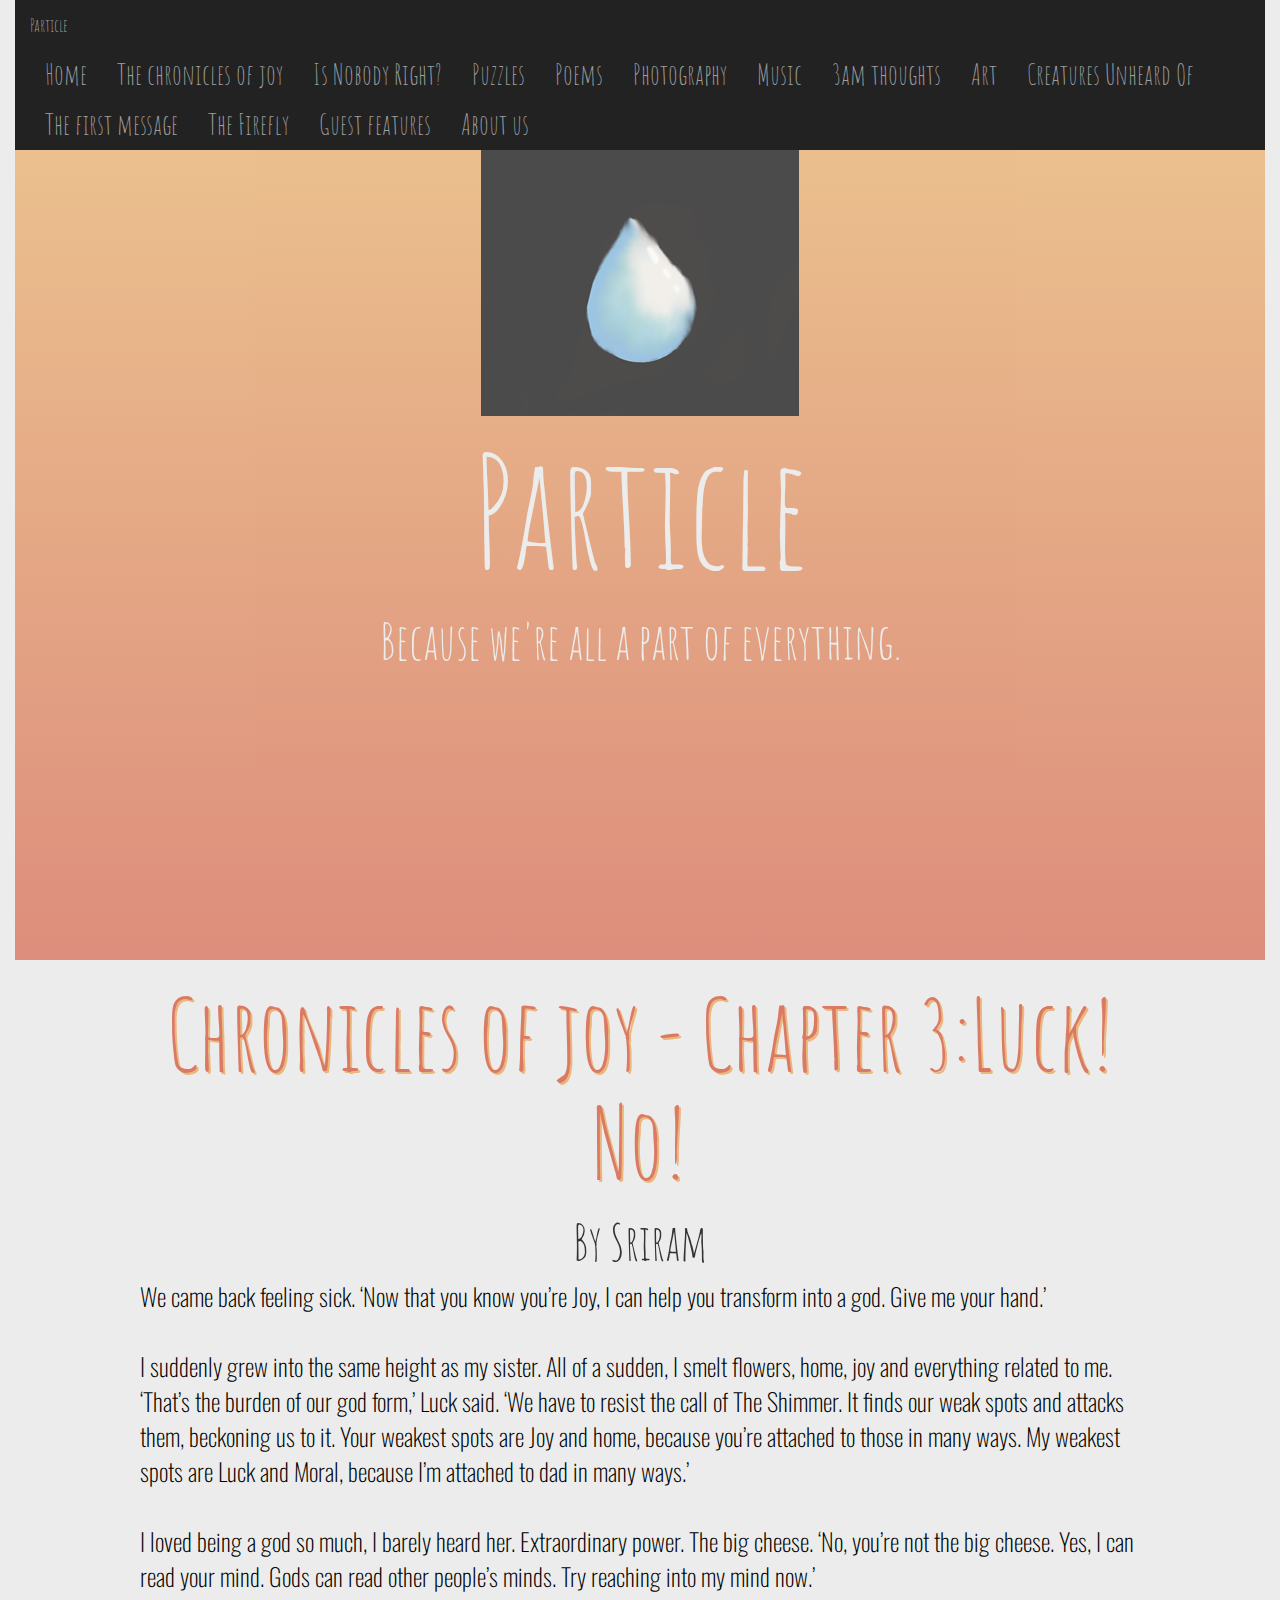
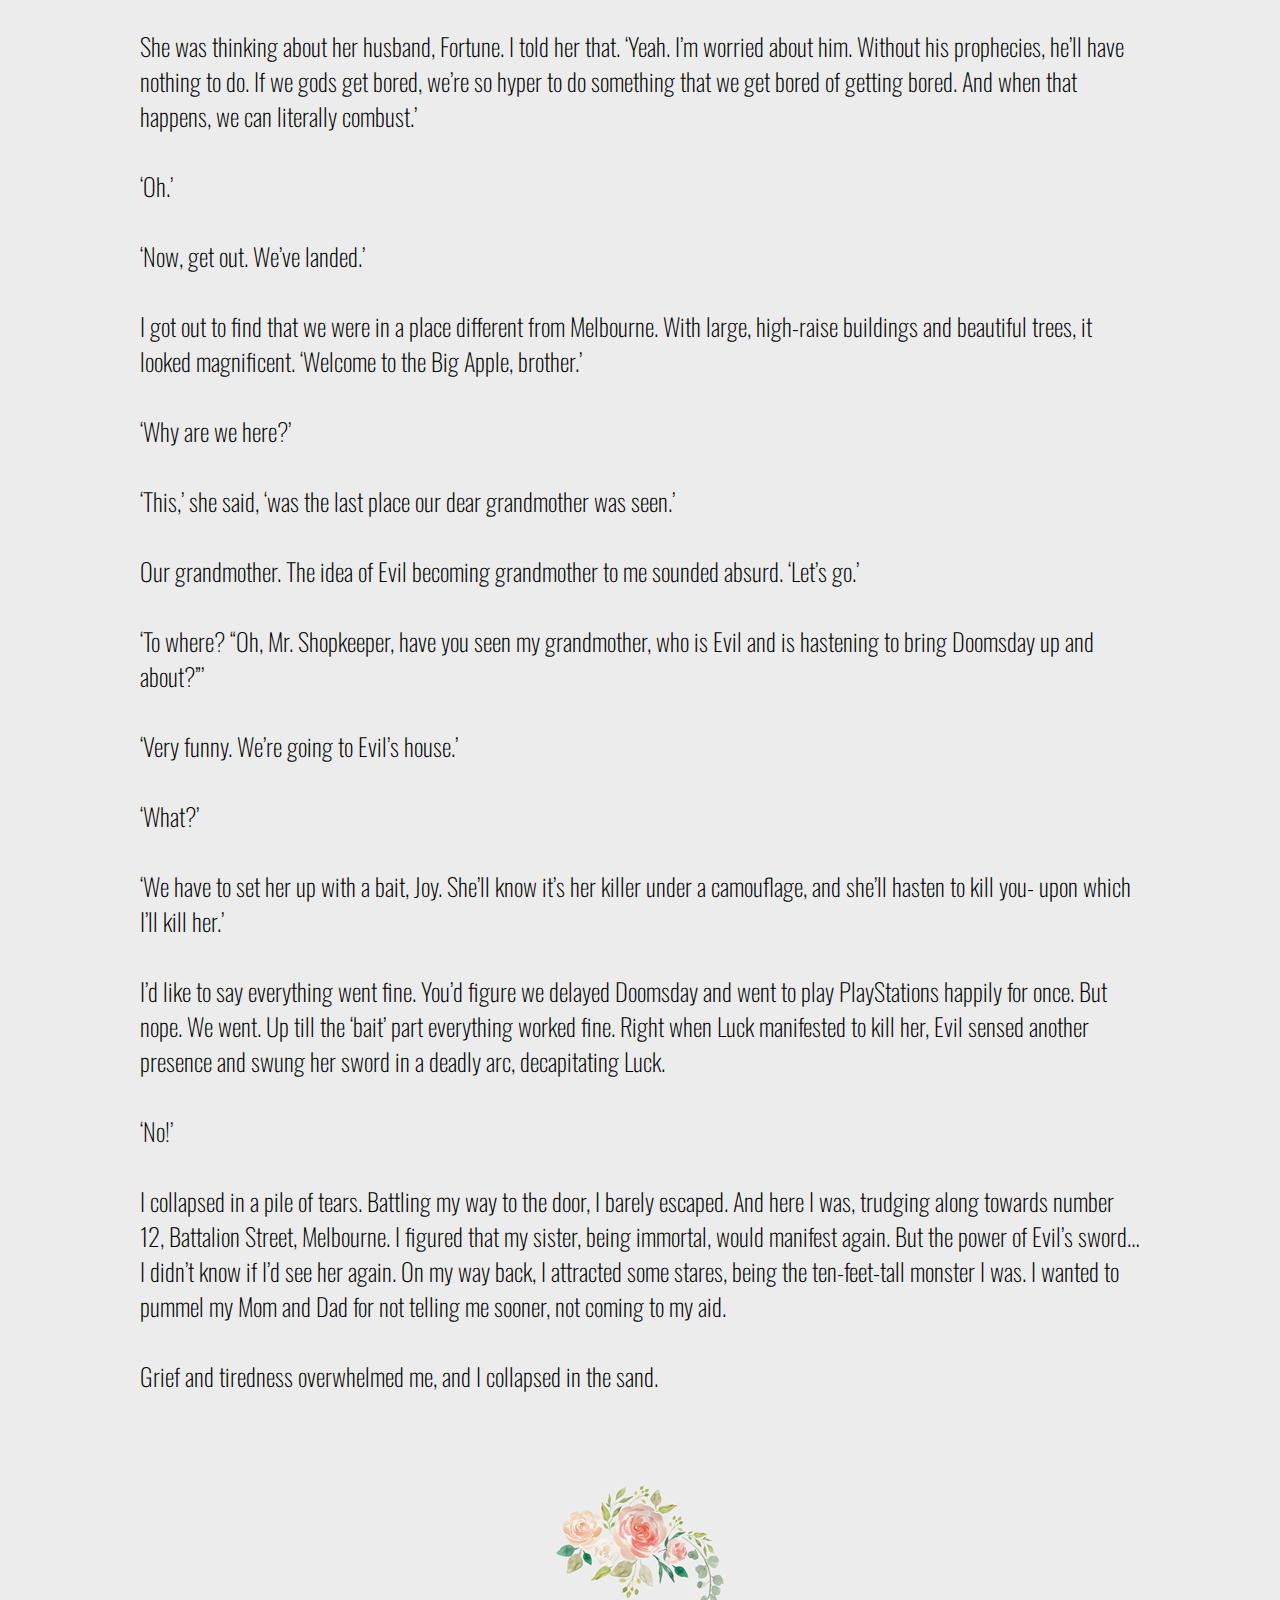
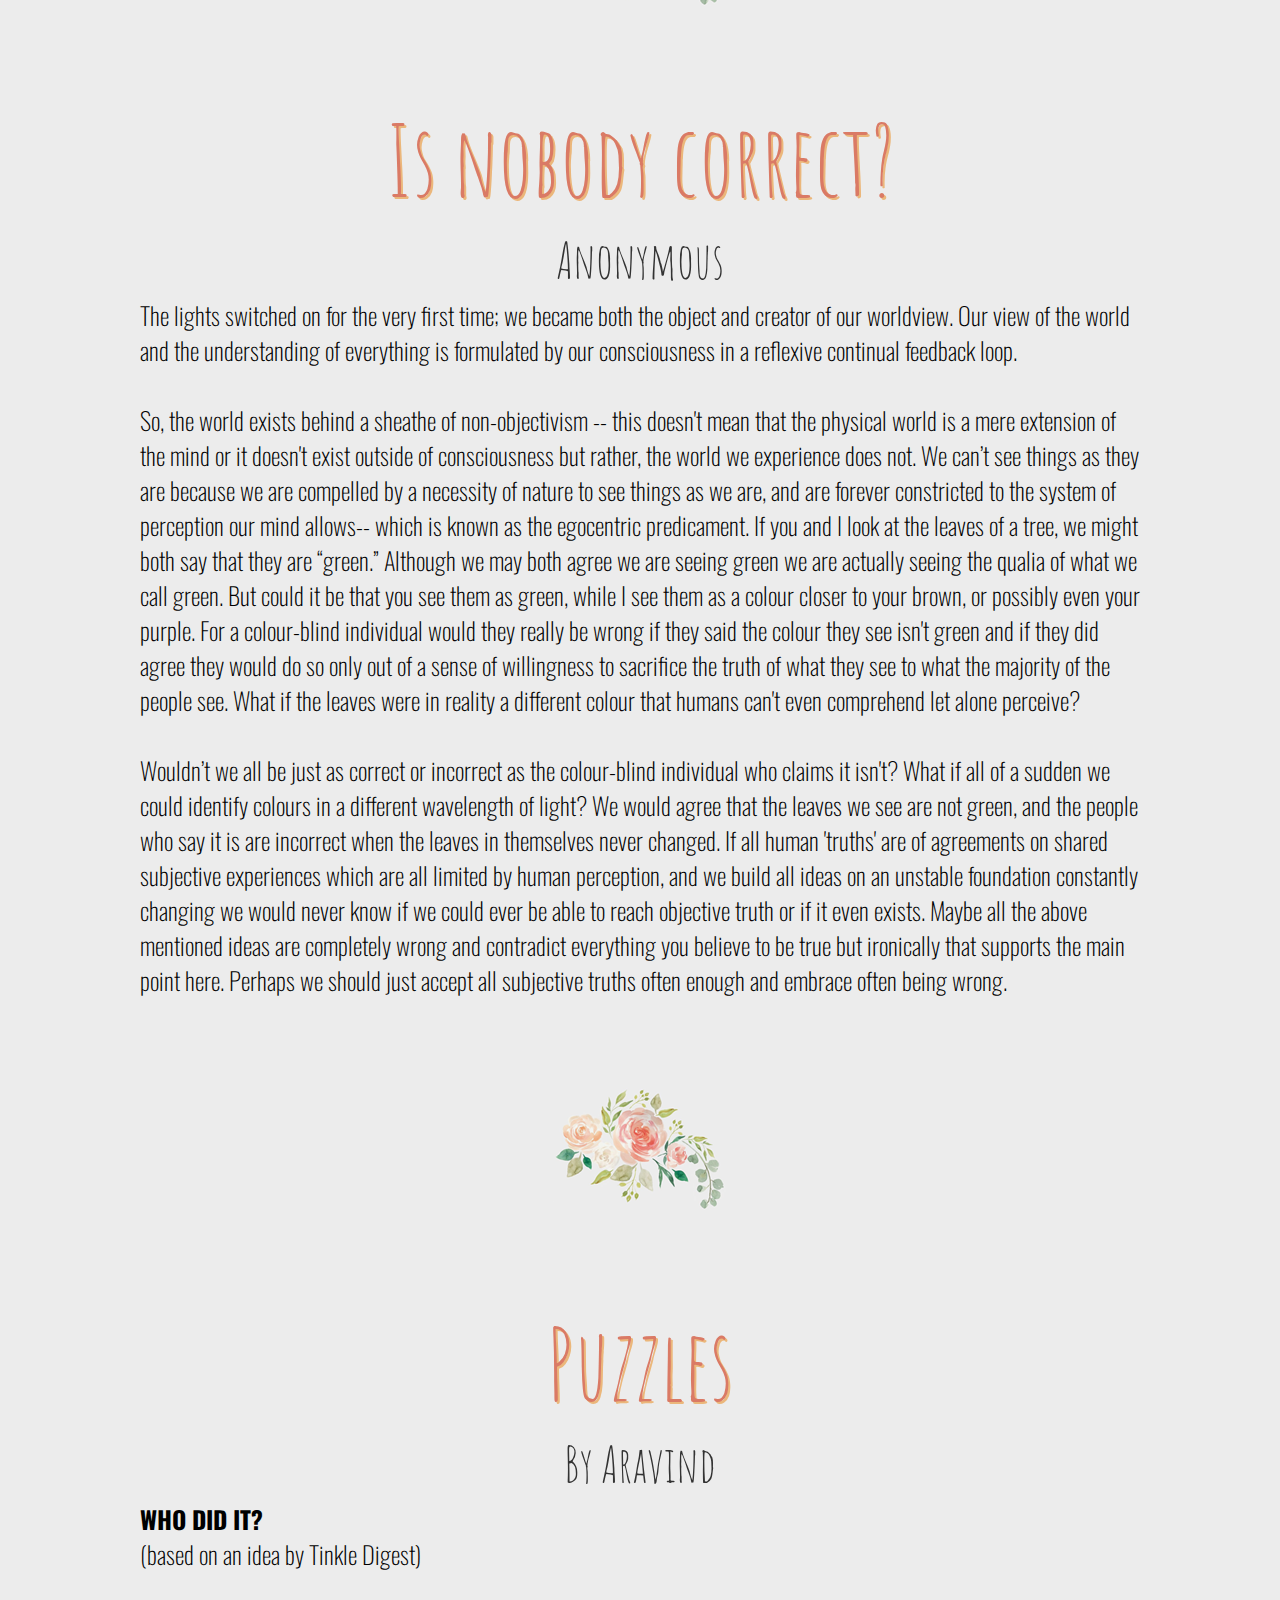
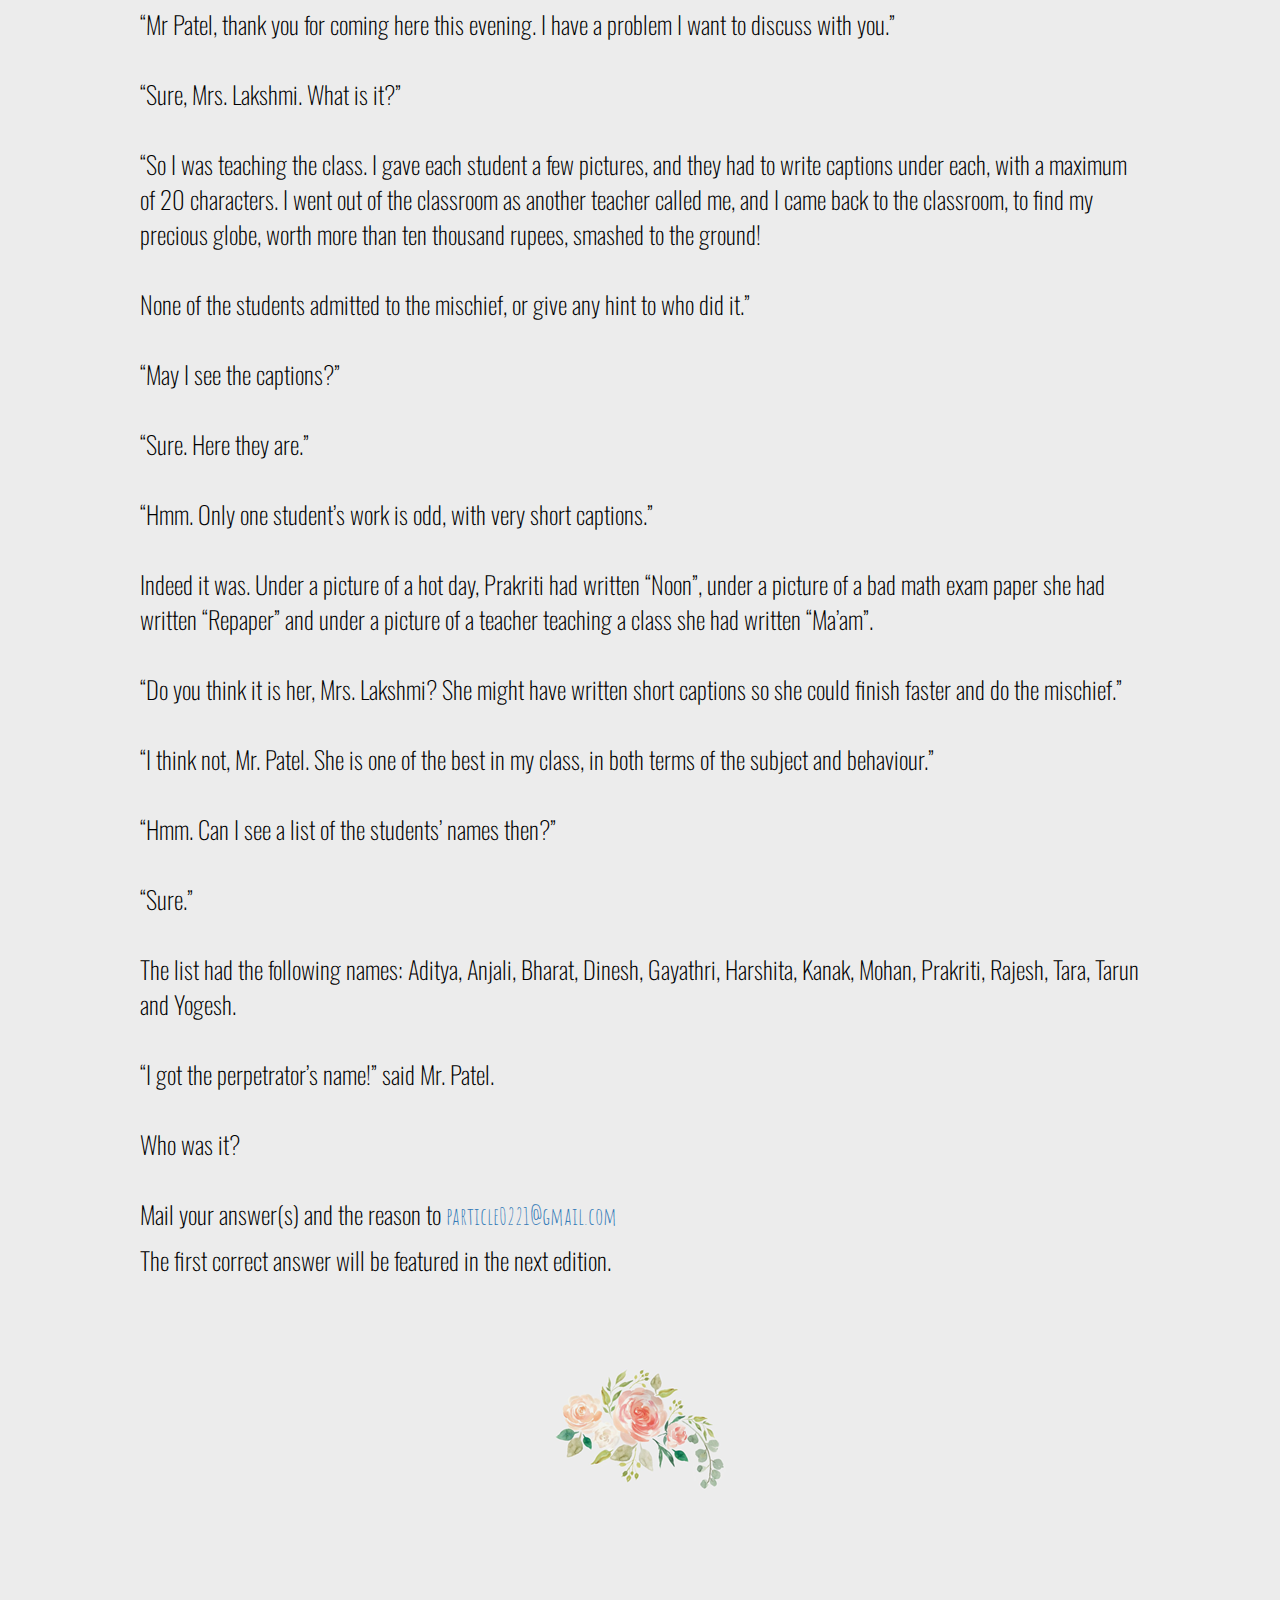
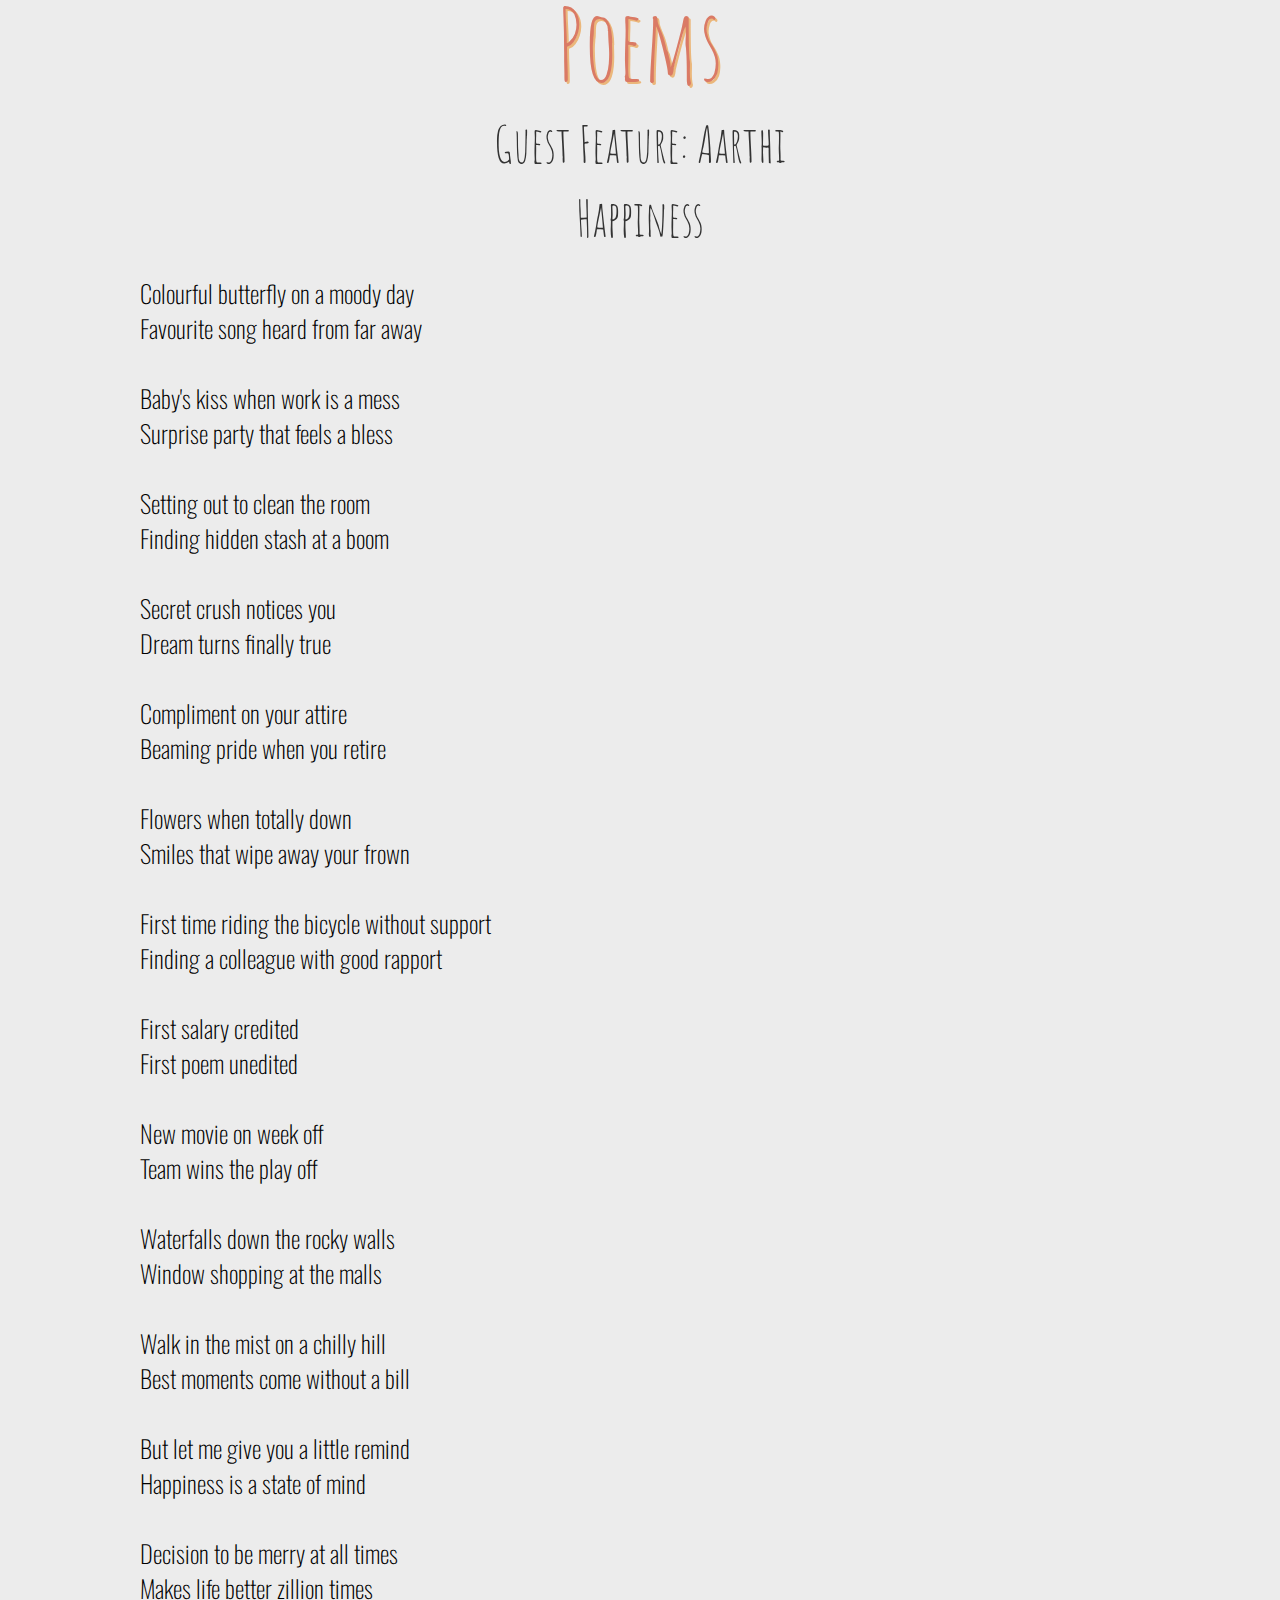
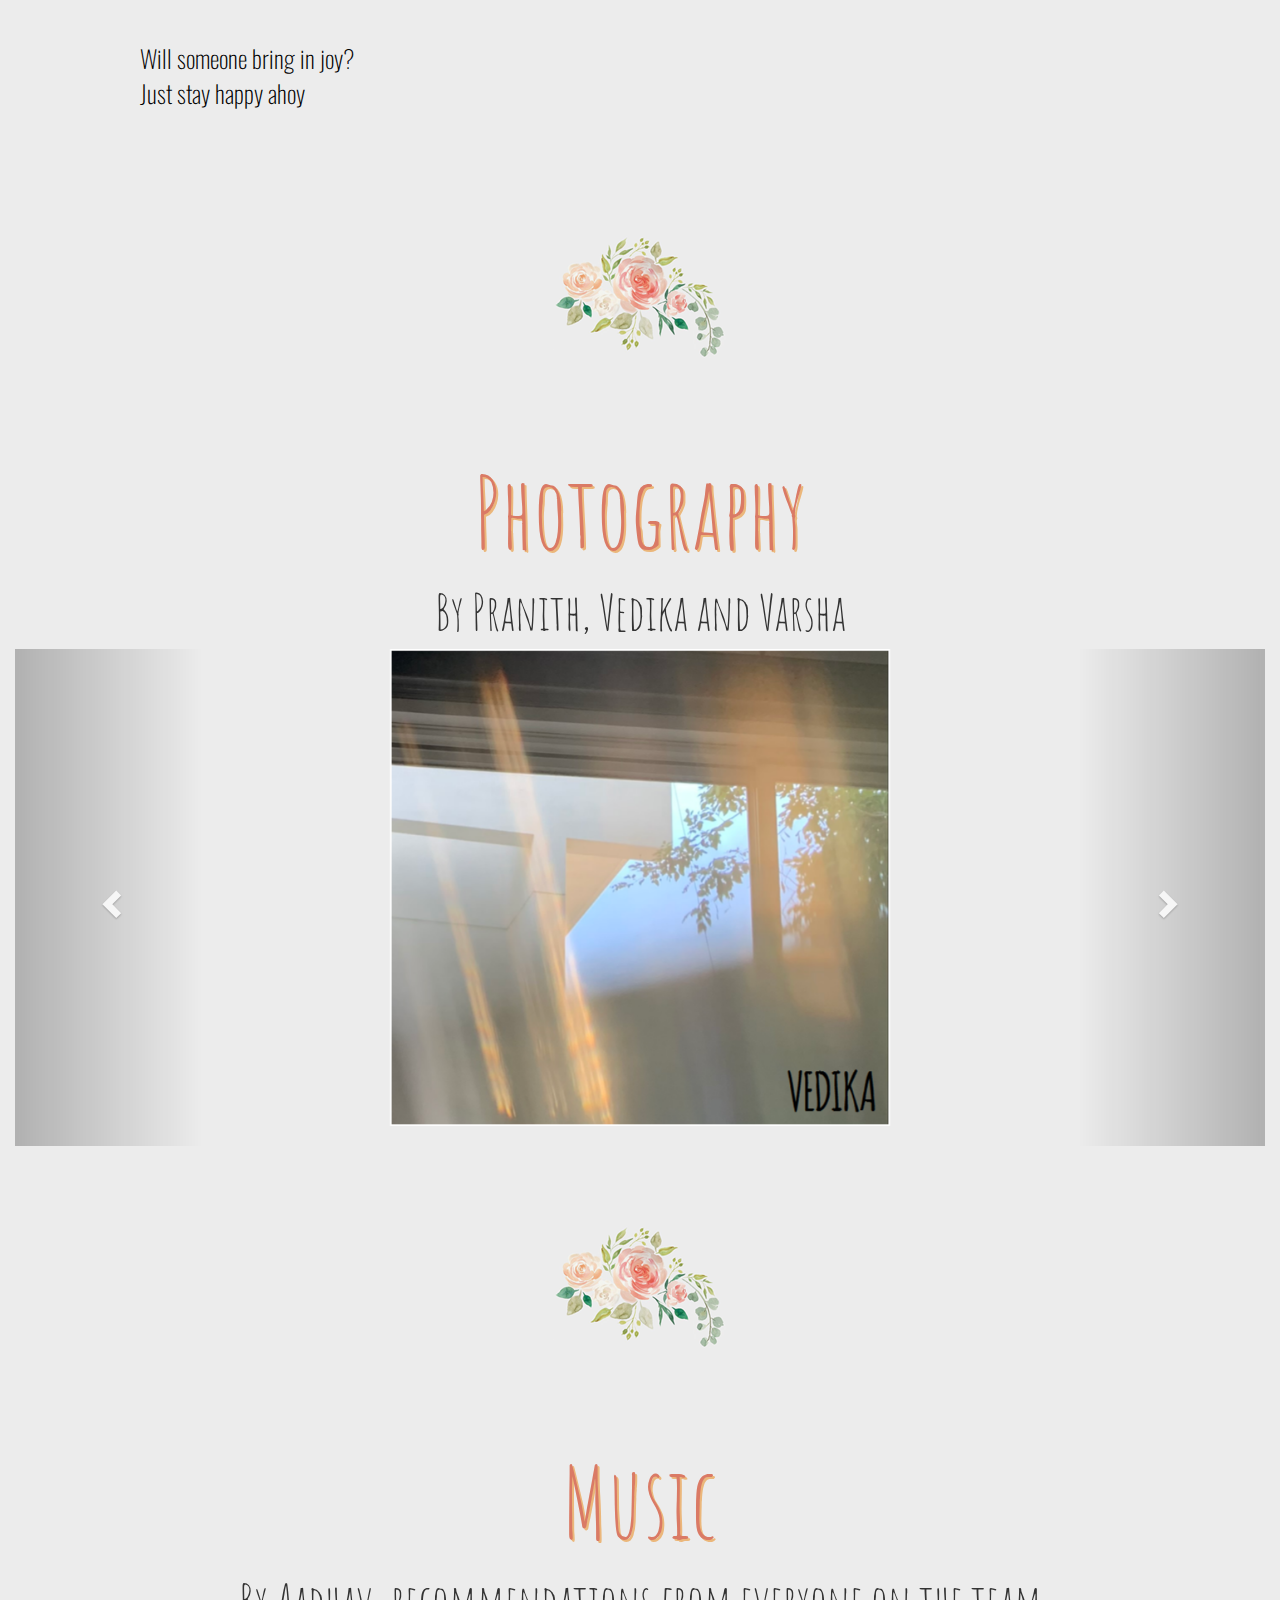
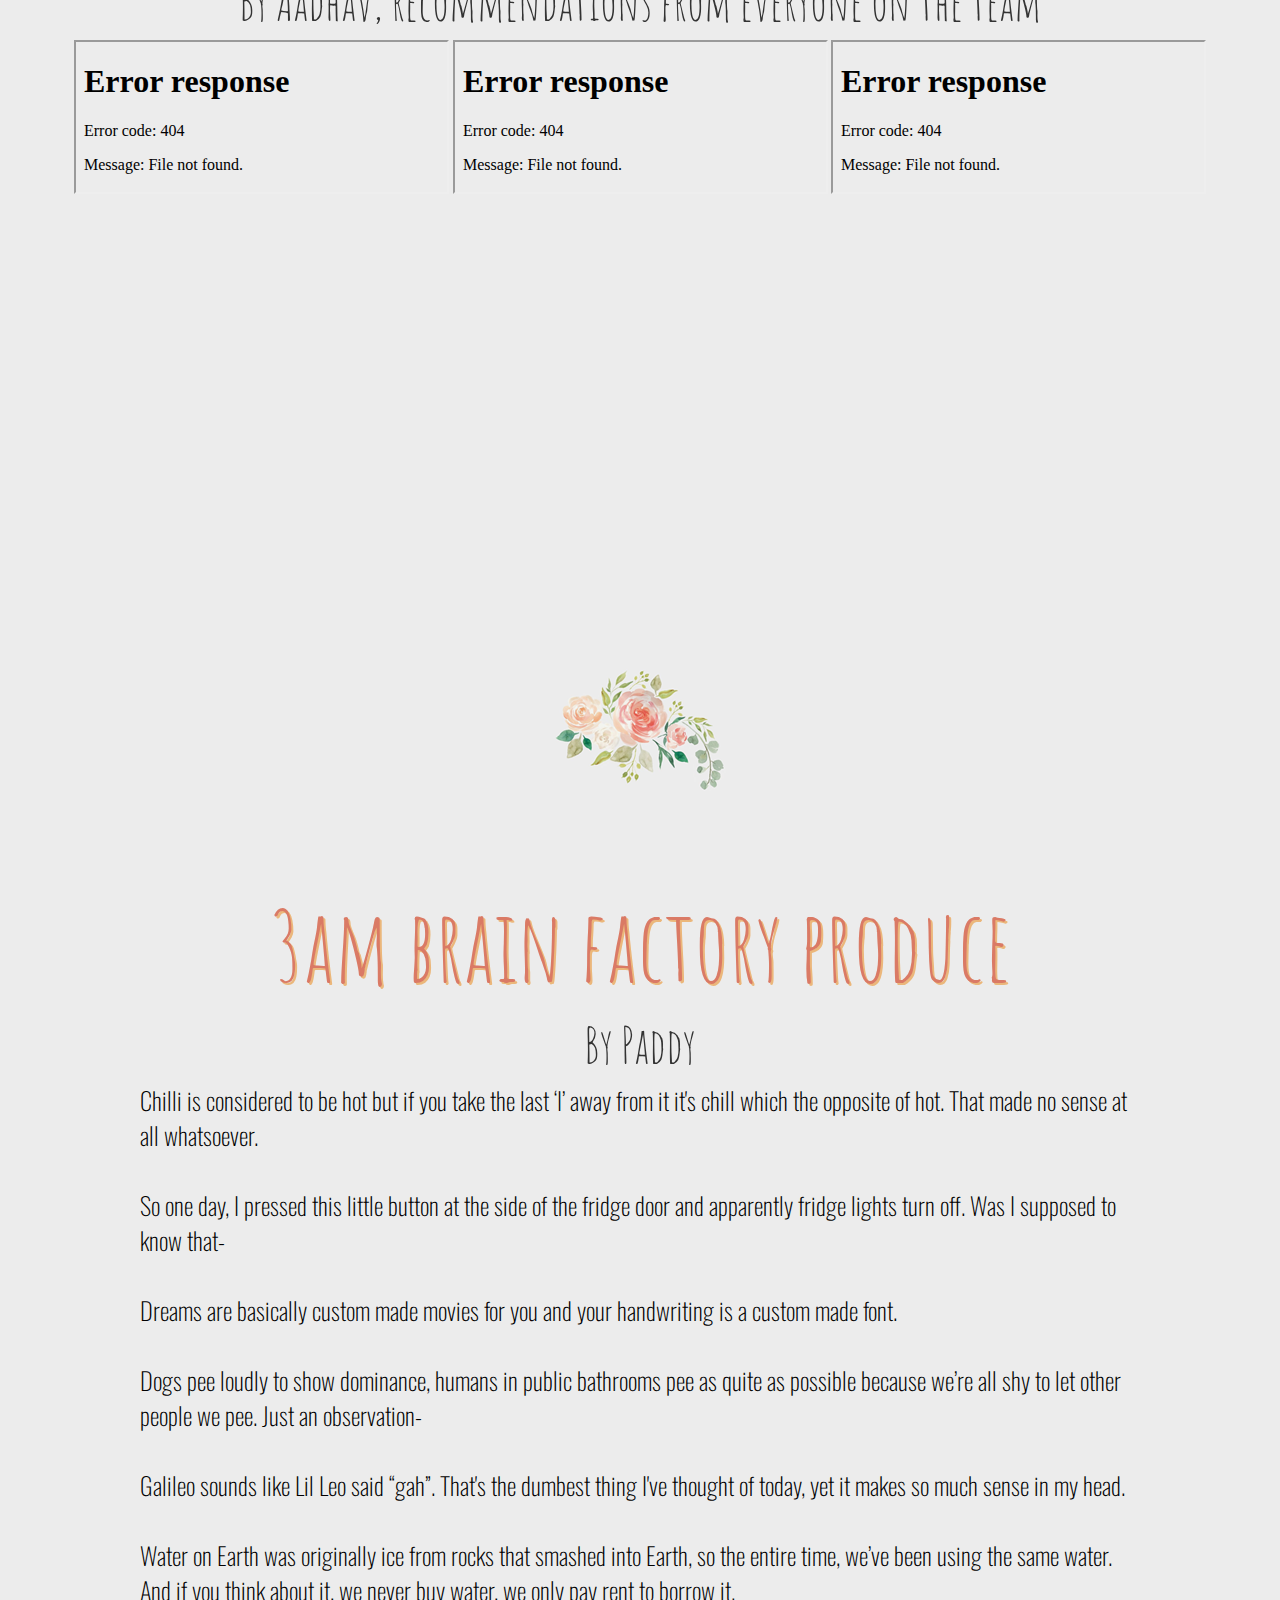
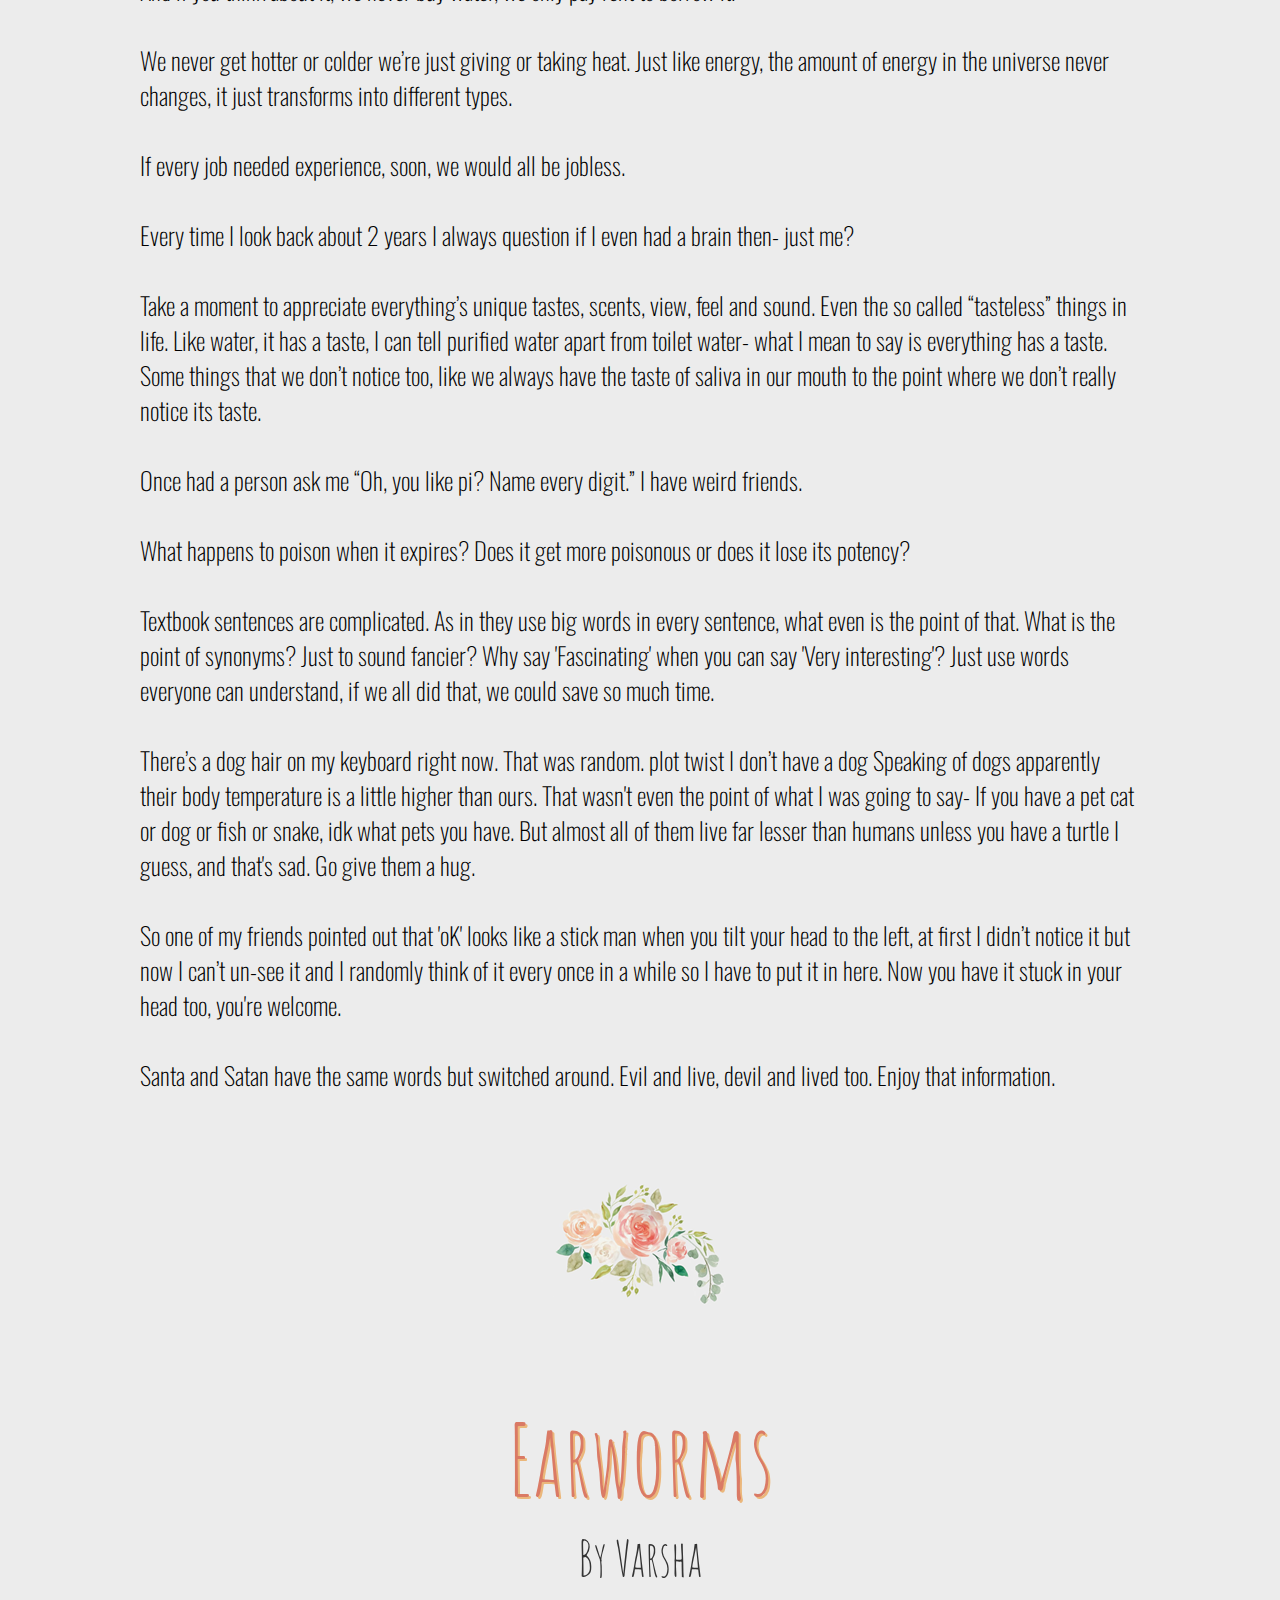
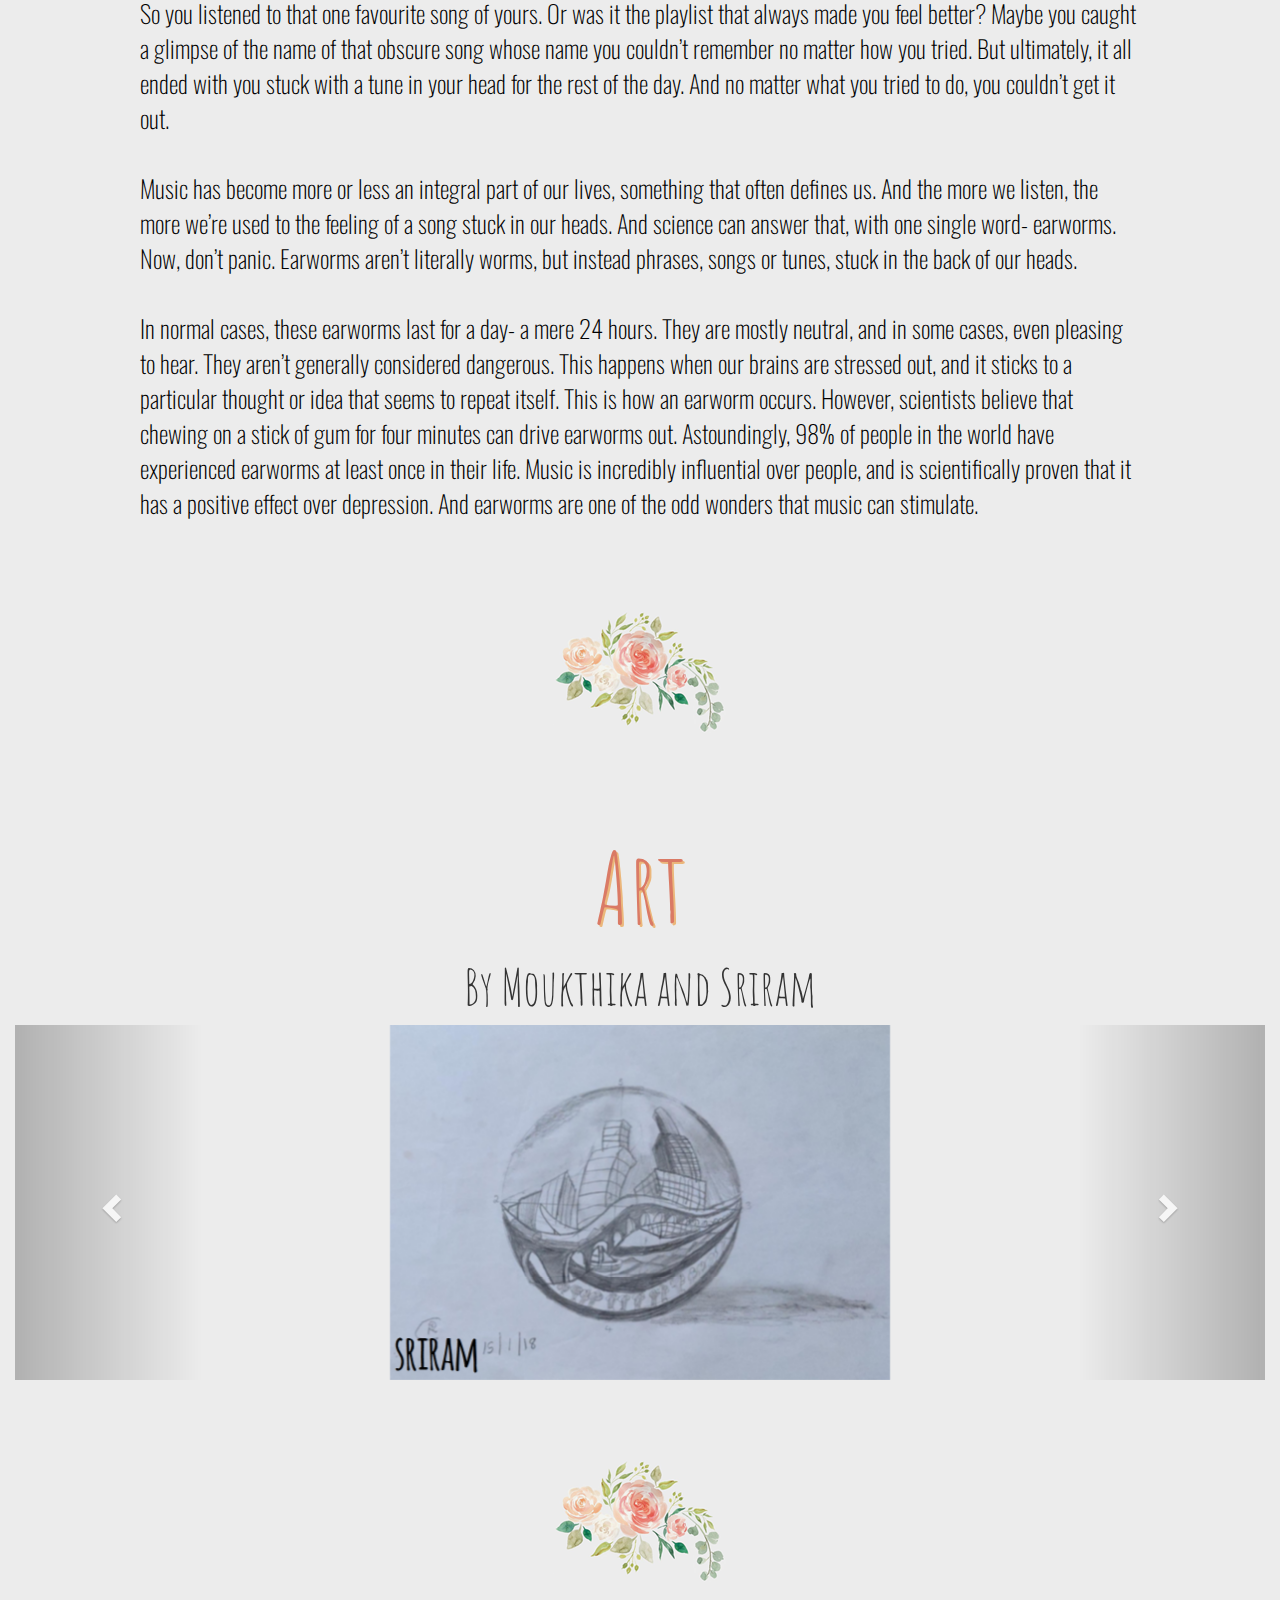
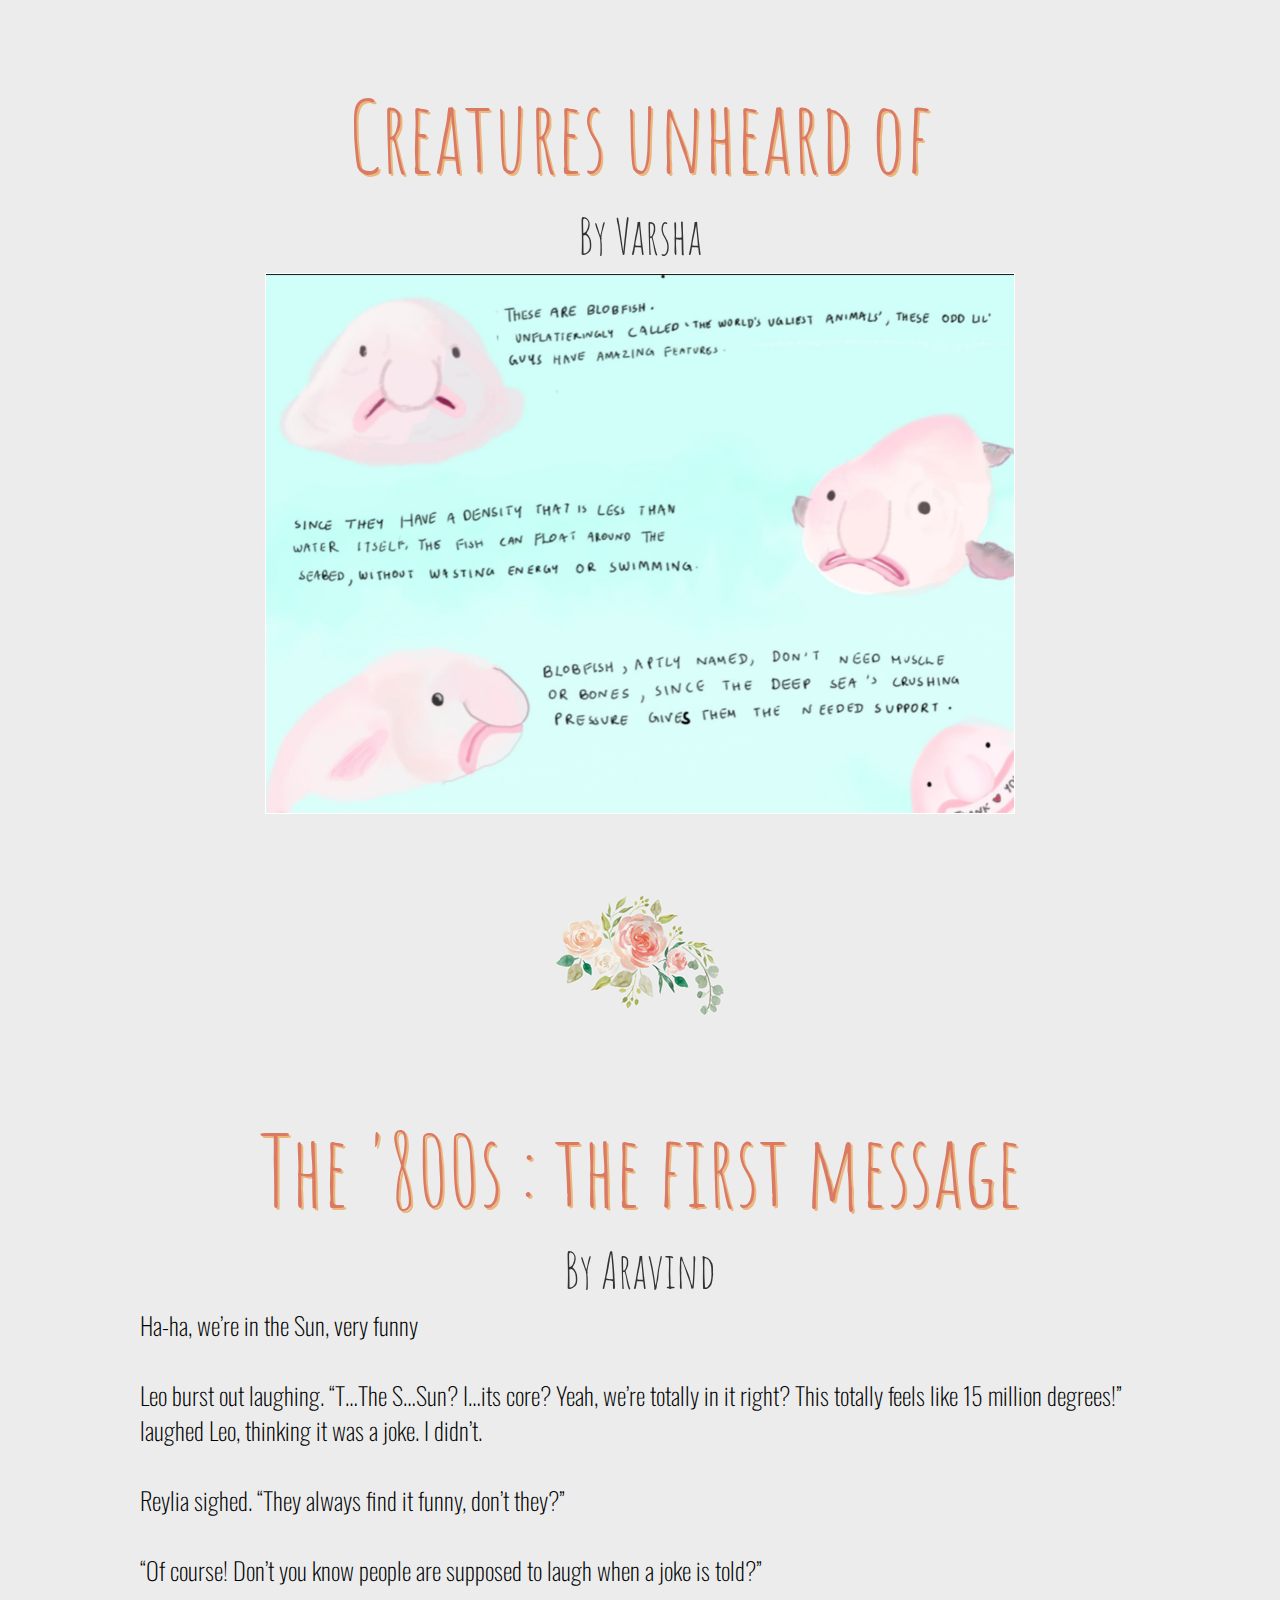
==== commit 123b7b51: "Update index.html" ====
--- a/index.html
+++ b/index.html
@@ -154,7 +154,7 @@
             <h1>
                 Is nobody correct? 
                 </h1>
-            <h3>By Jyotsna</h3>
+            <h3>Anonymous</h3>
             <p>The lights switched on for the very first time; we became both the object and creator of our worldview. Our view of the world and the understanding of everything is formulated by our consciousness in a reflexive continual feedback loop. 
                 <br><br>
                 So, the world exists behind a sheathe of non-objectivism -- this doesn't mean that the physical world is a mere extension of the mind or it doesn't exist outside of consciousness but rather, the world we experience does not. We can’t see things as they are because we are compelled by a necessity of nature to see things as we are, and are forever constricted to the system of perception our mind allows-- which is known as the egocentric predicament. If you and I look at the leaves of a tree, we might both say that they are “green.” Although we may both agree we are seeing green we are actually seeing the qualia of what we call green. But could it be that you see them as green, while I see them as a colour closer to your brown, or possibly even your purple. For a colour-blind individual would they really be wrong if they said the colour they see isn't green and if they did agree they would do so only out of a sense of willingness to sacrifice the truth of what they see to what the majority of the people see. What if the leaves were in reality a different colour that humans can't even comprehend let alone perceive? 
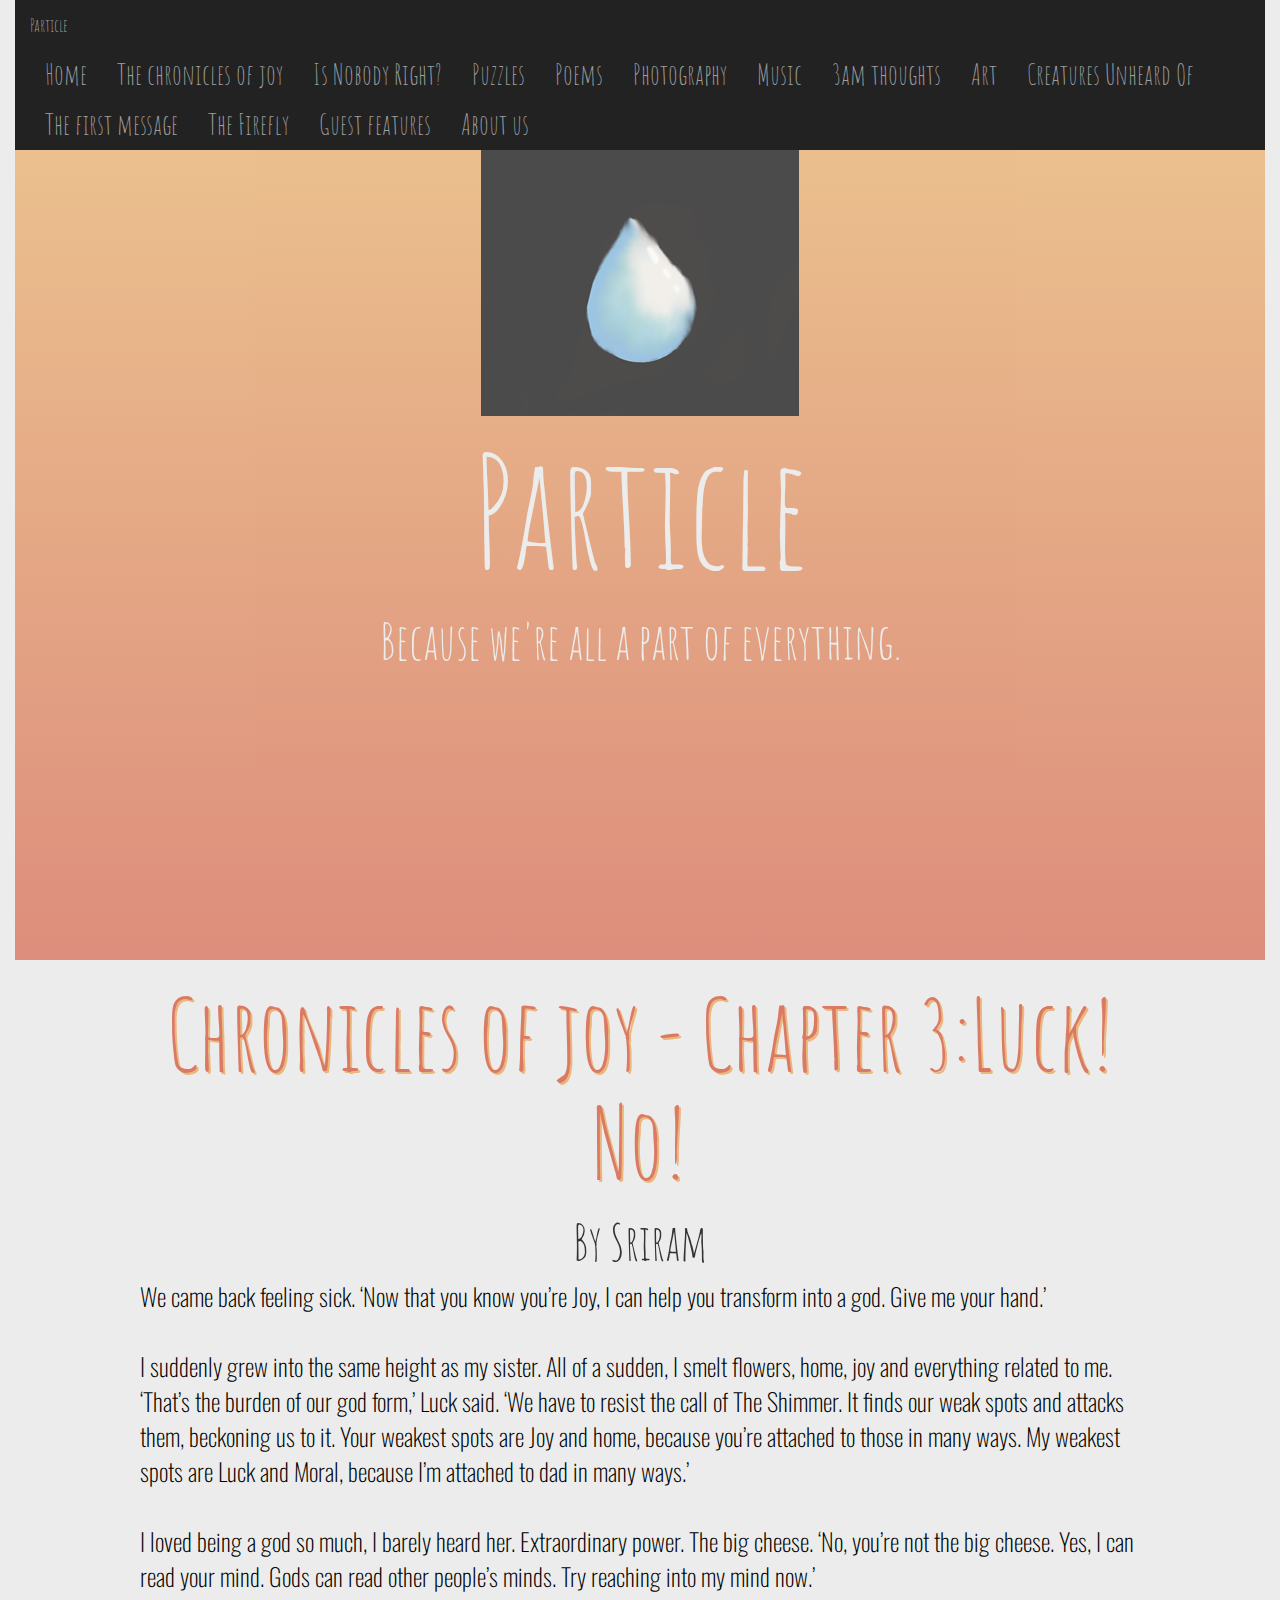
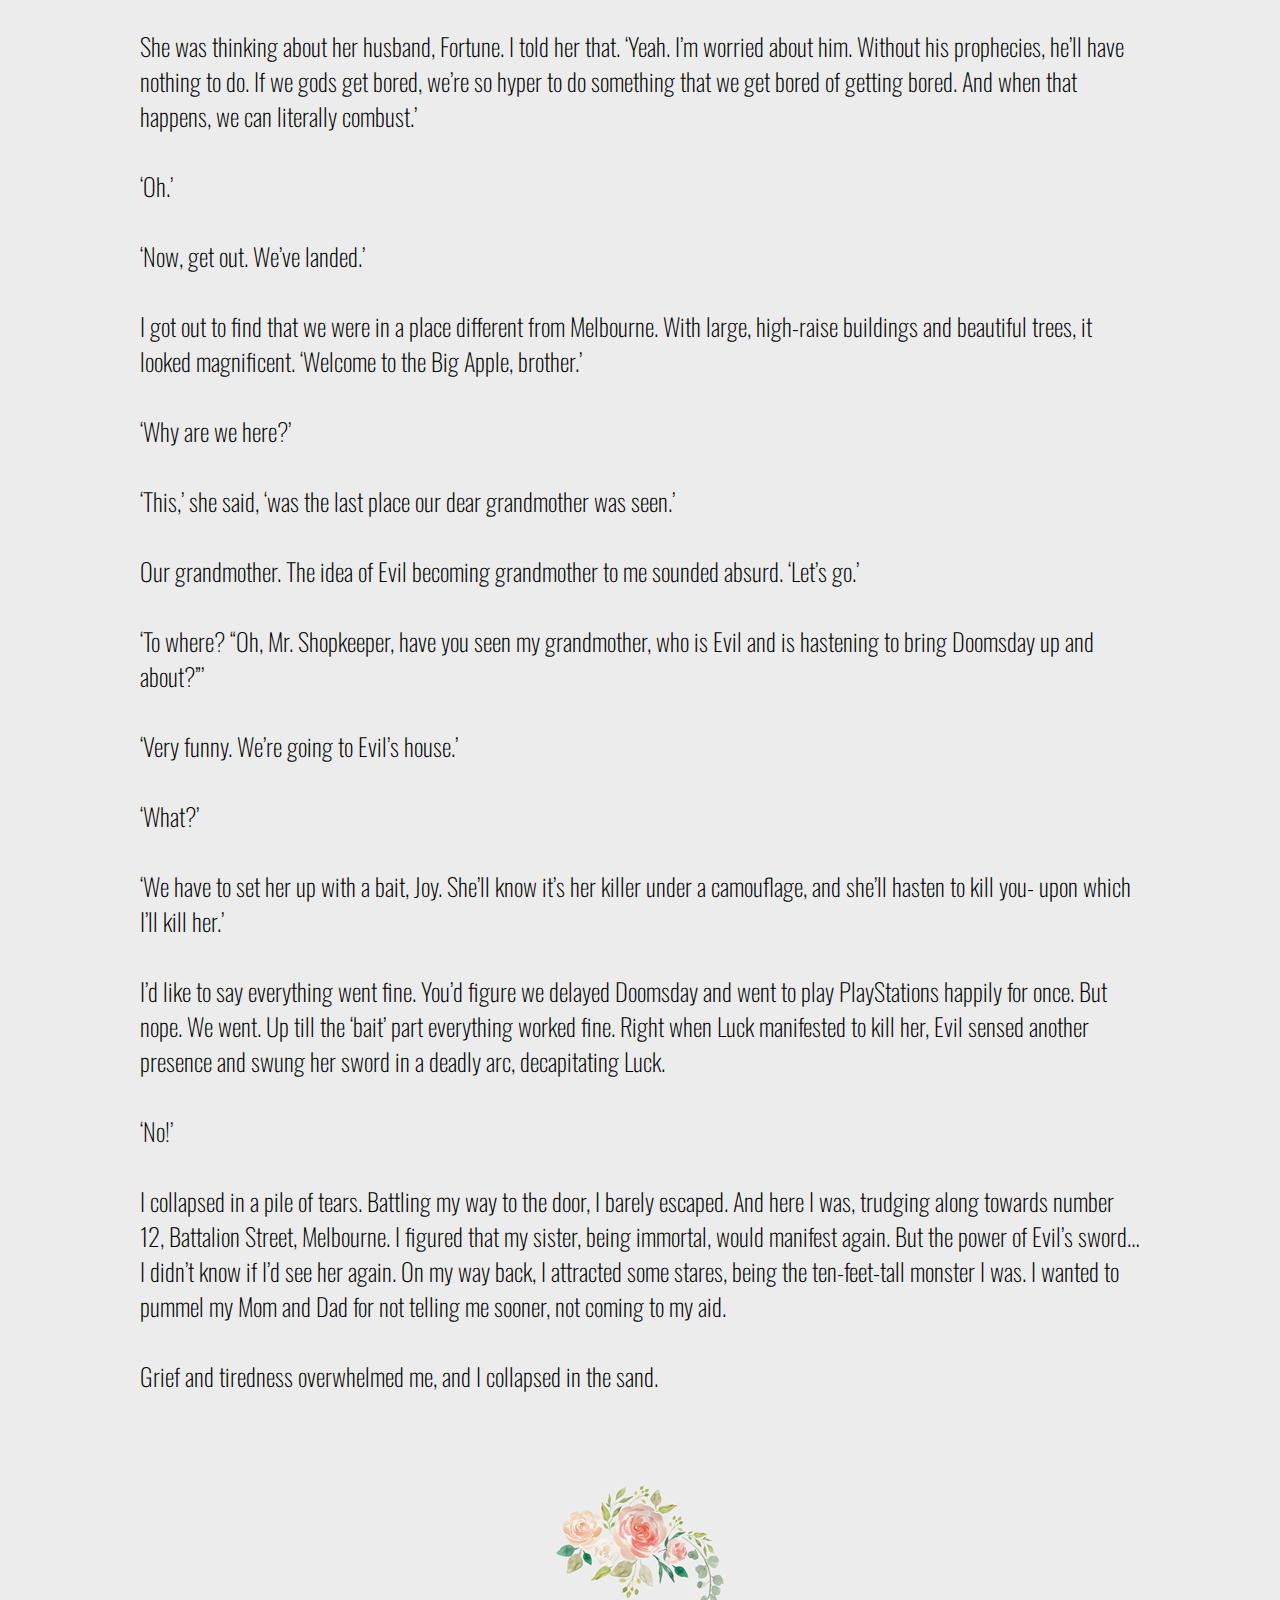
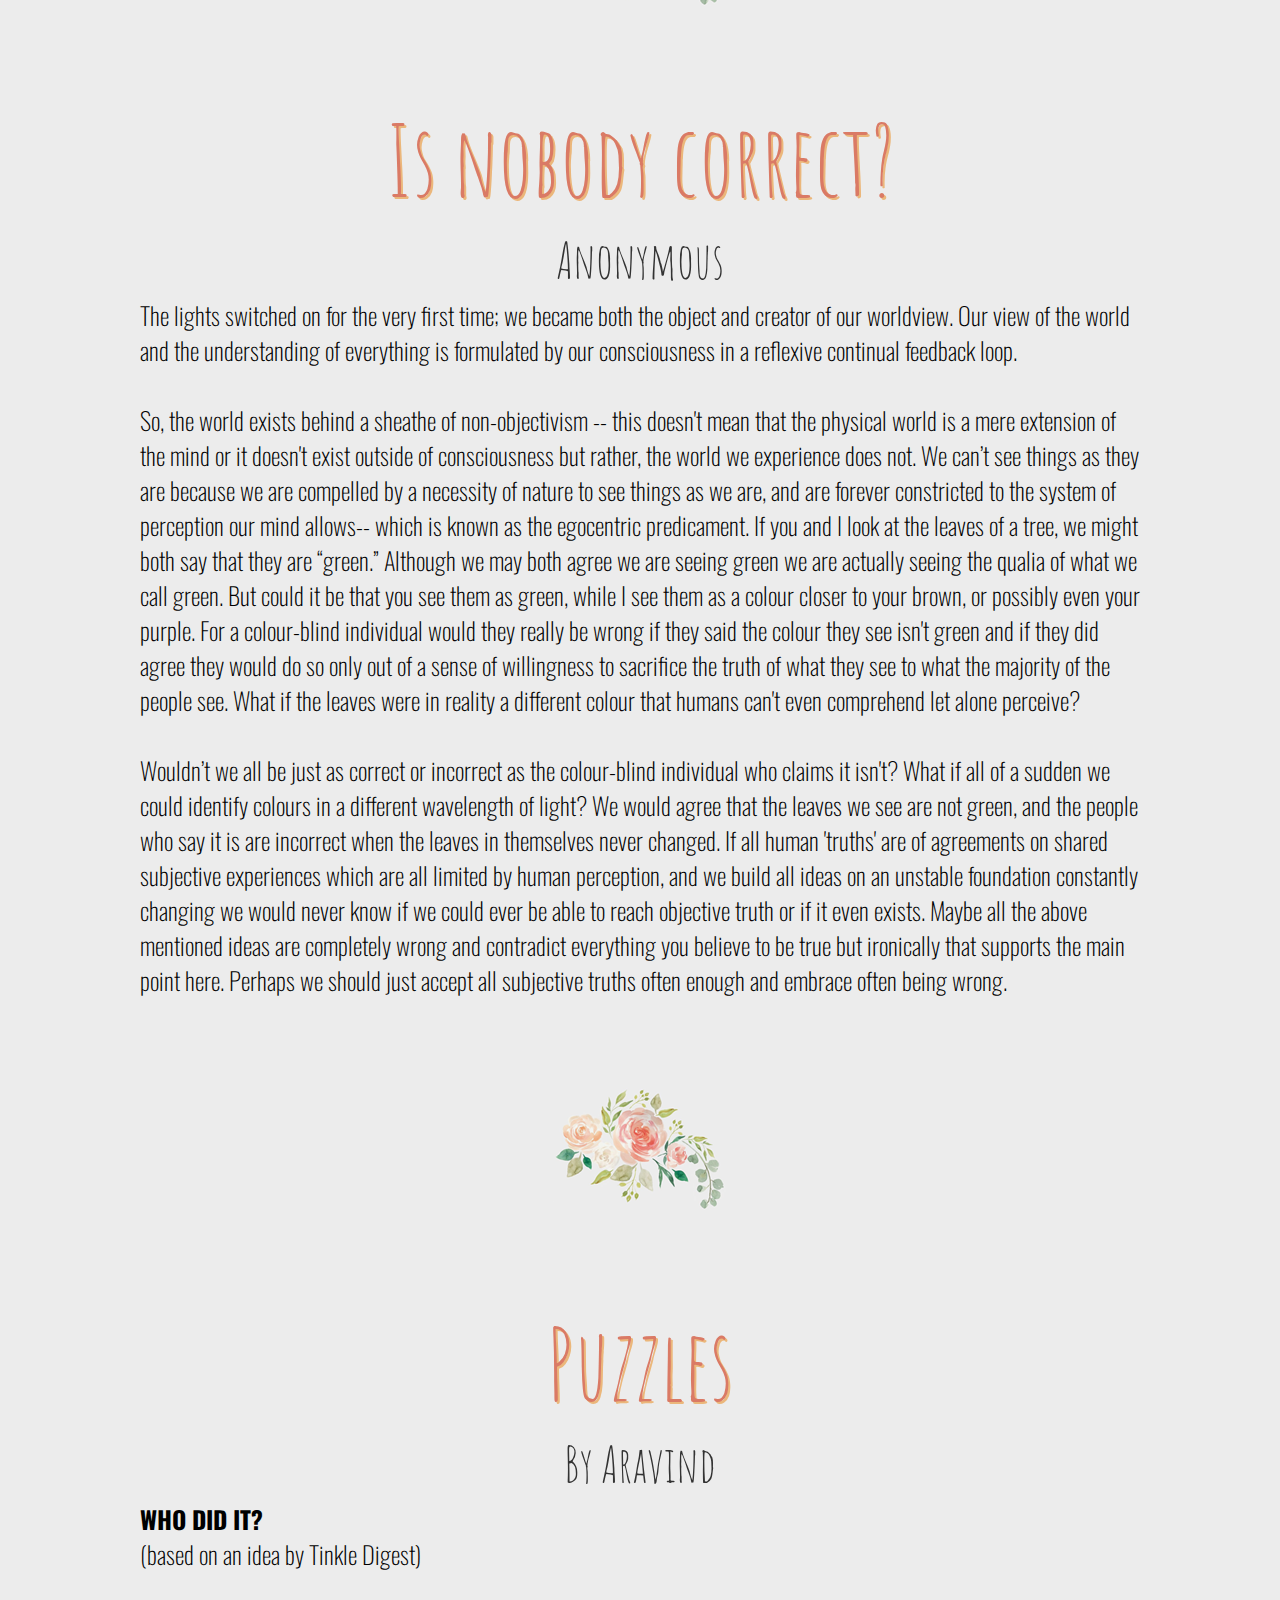
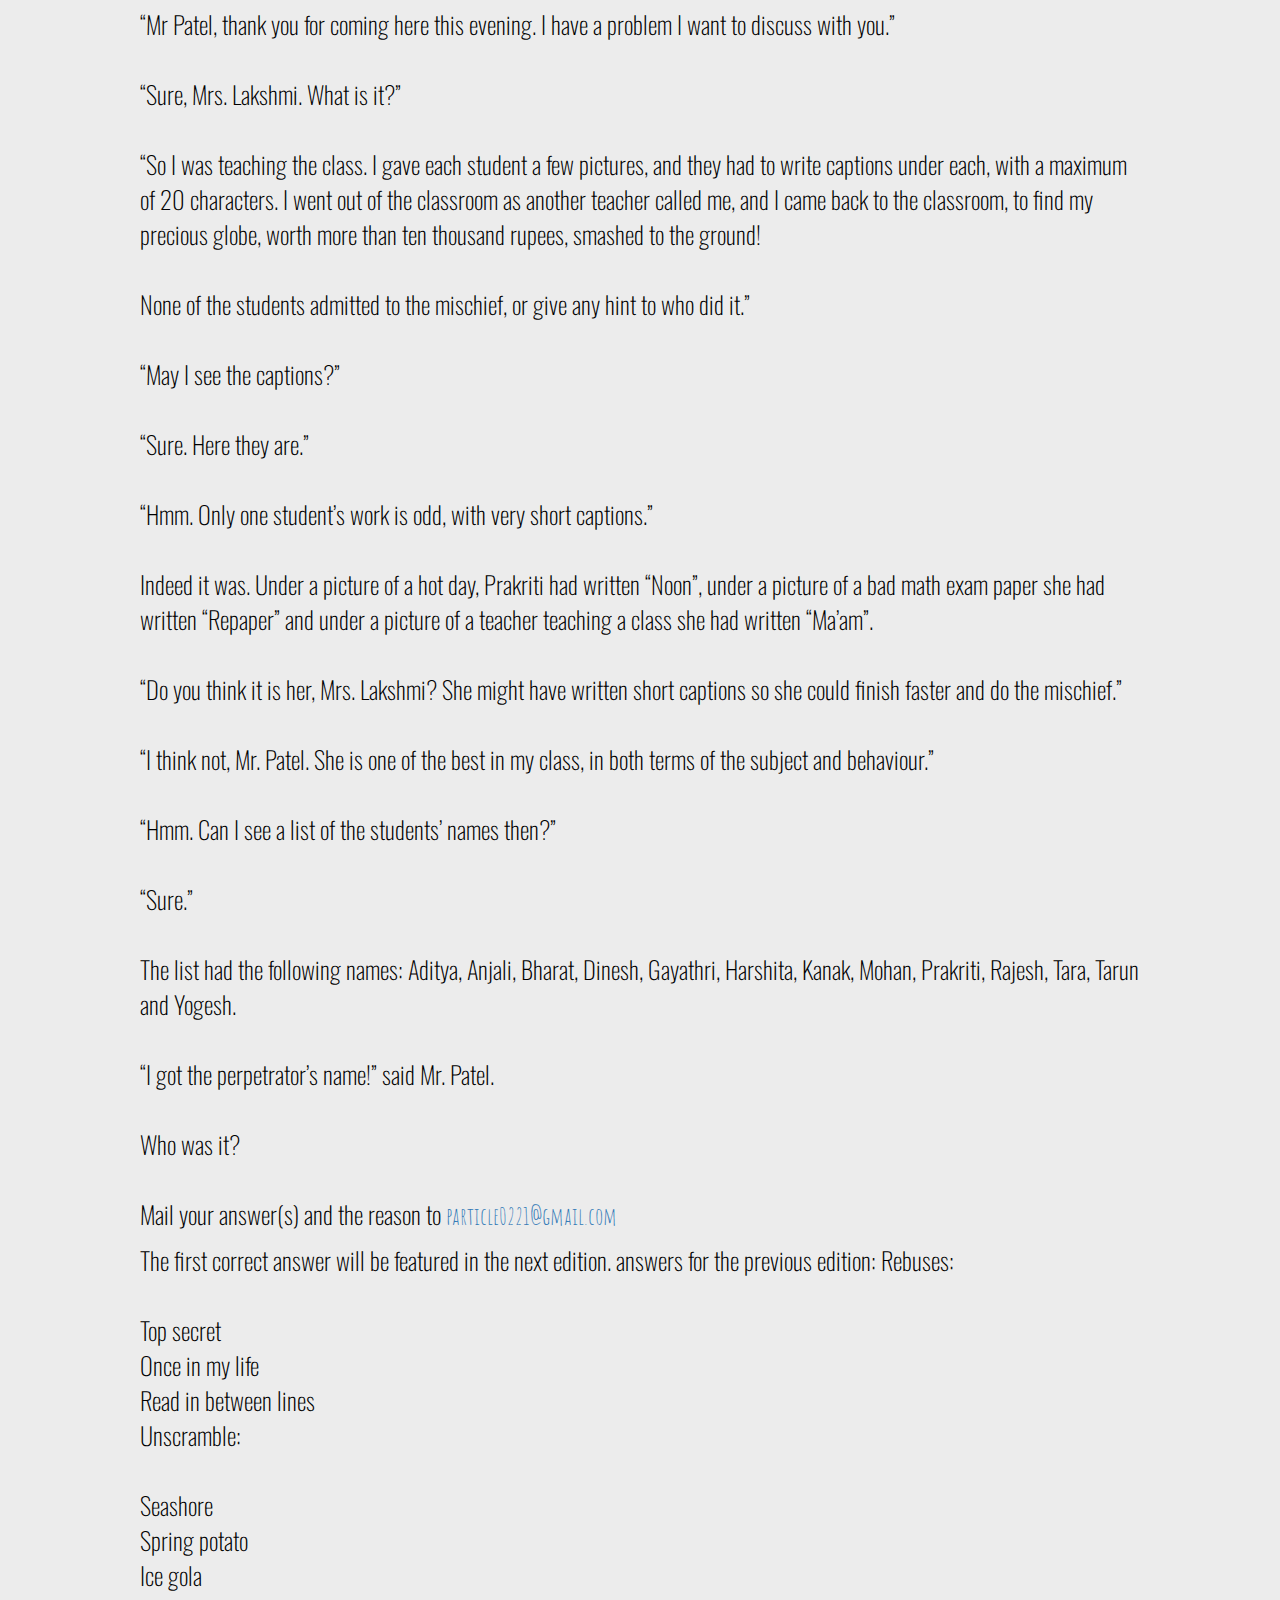
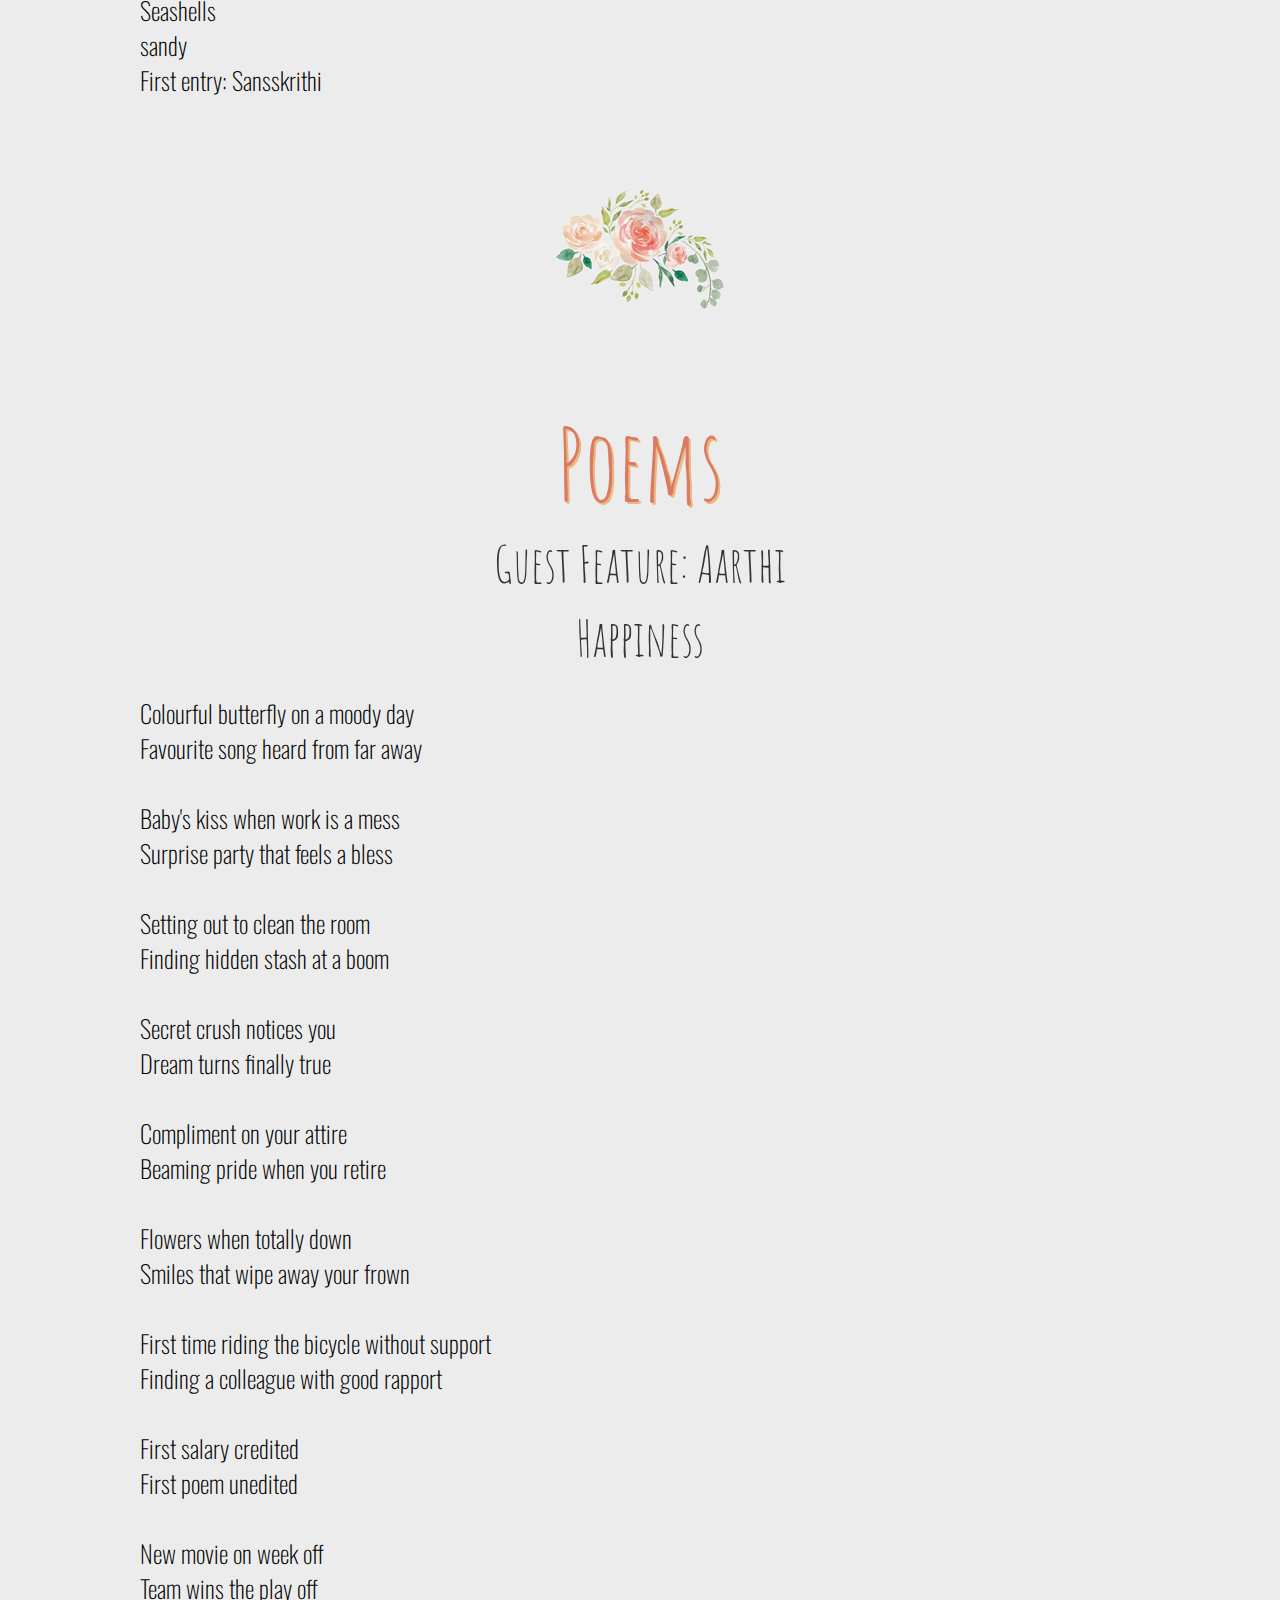
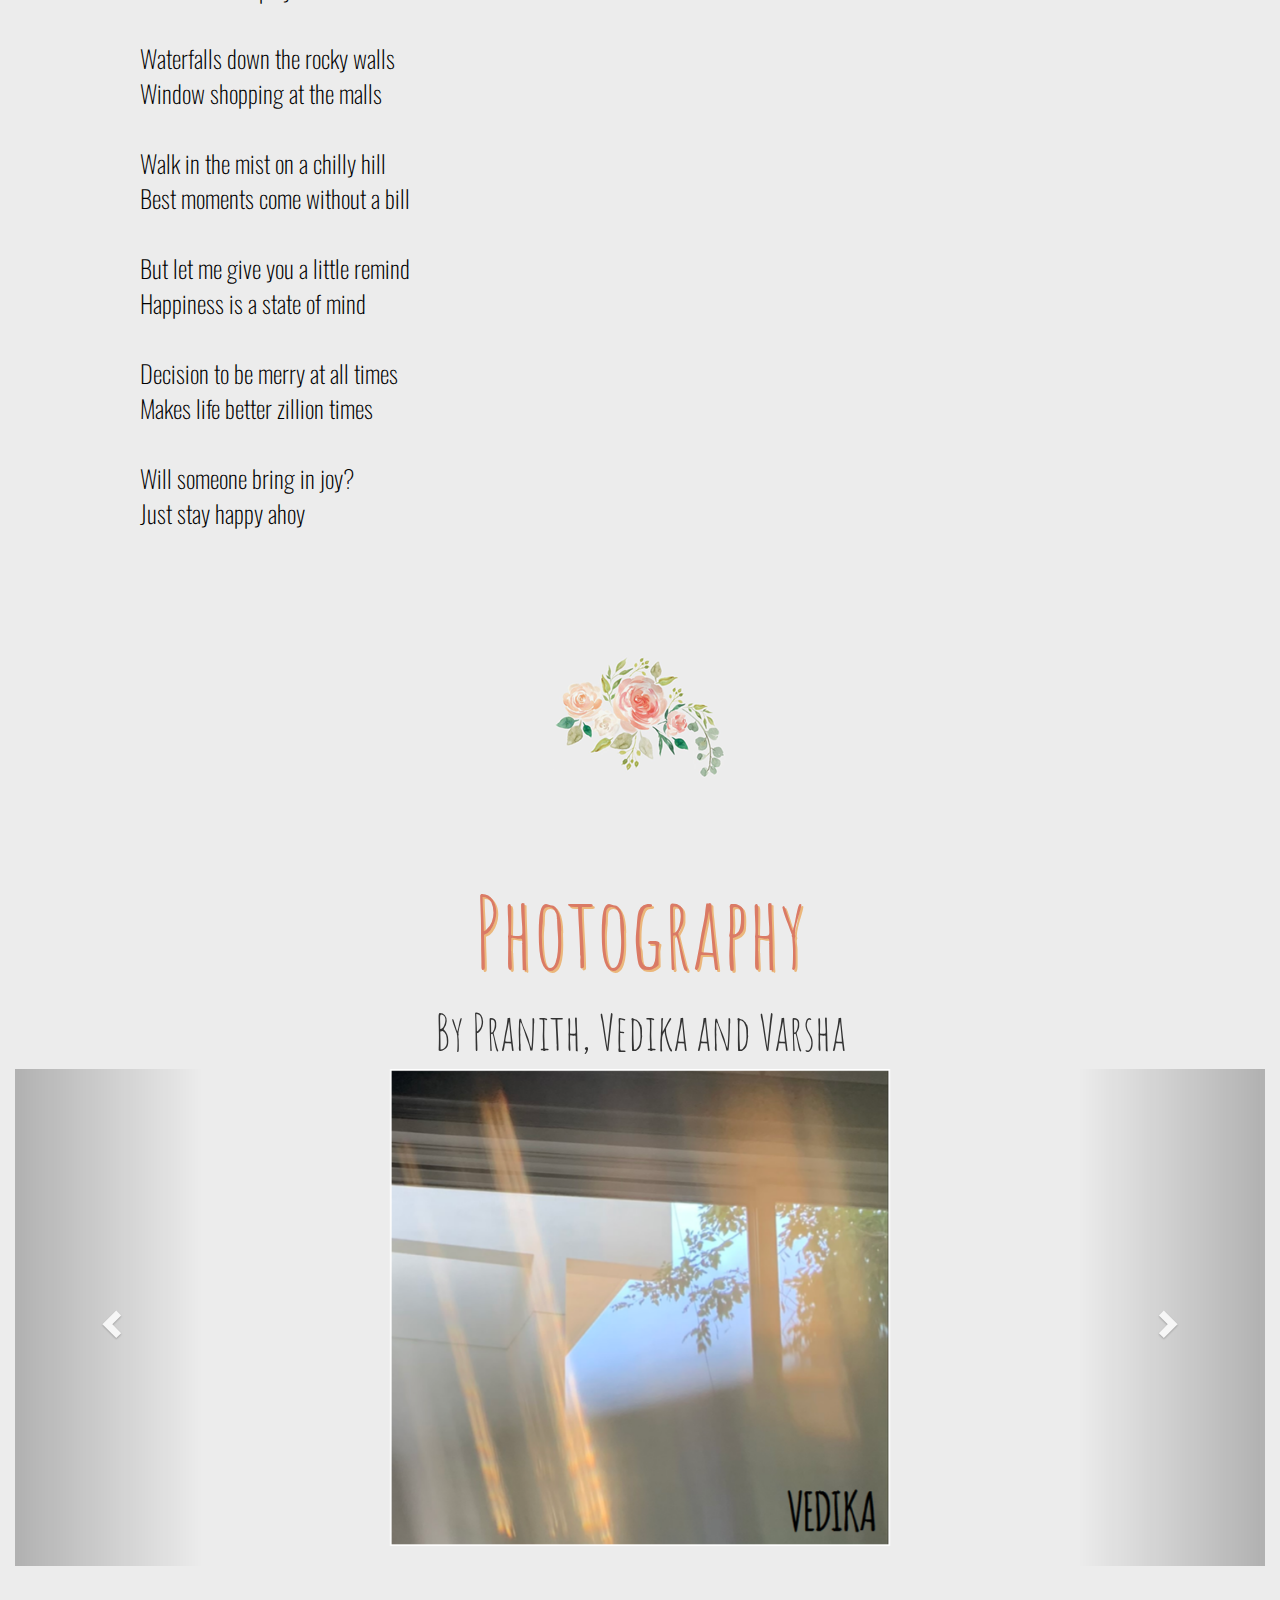
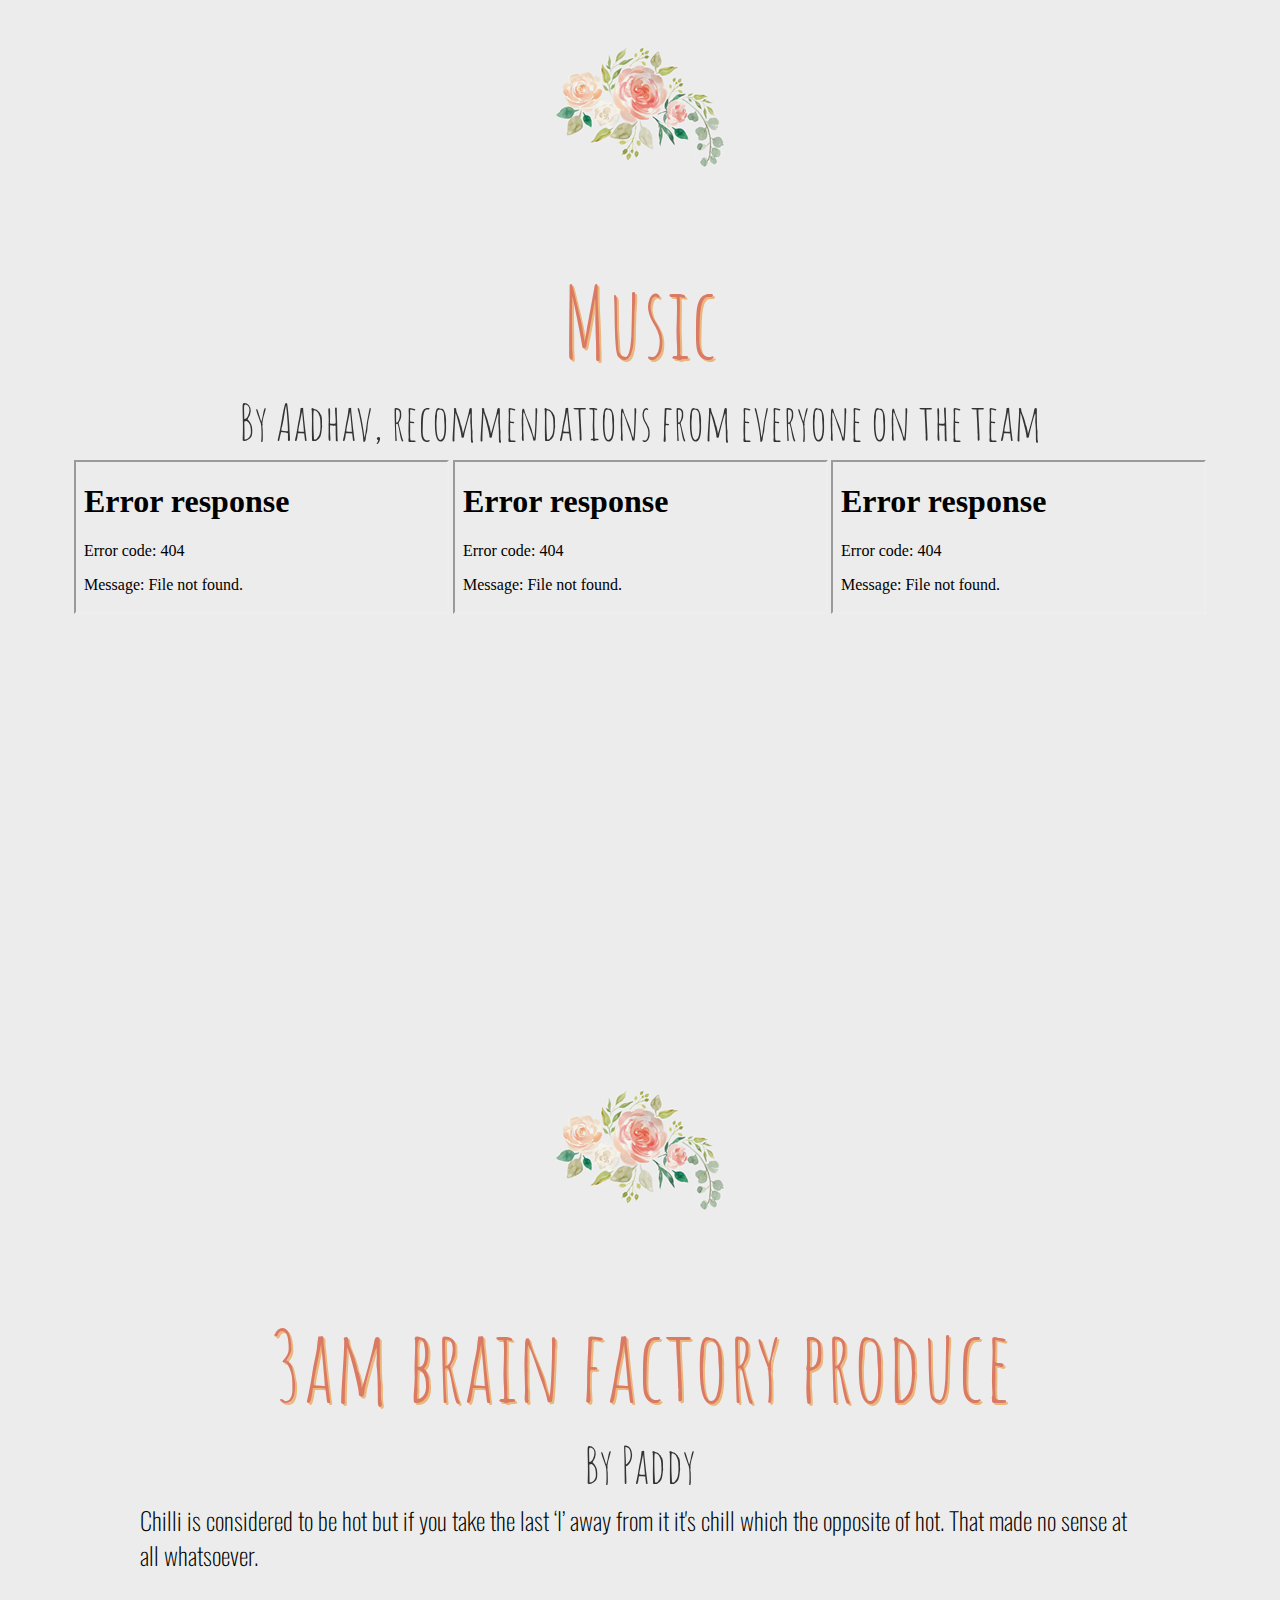
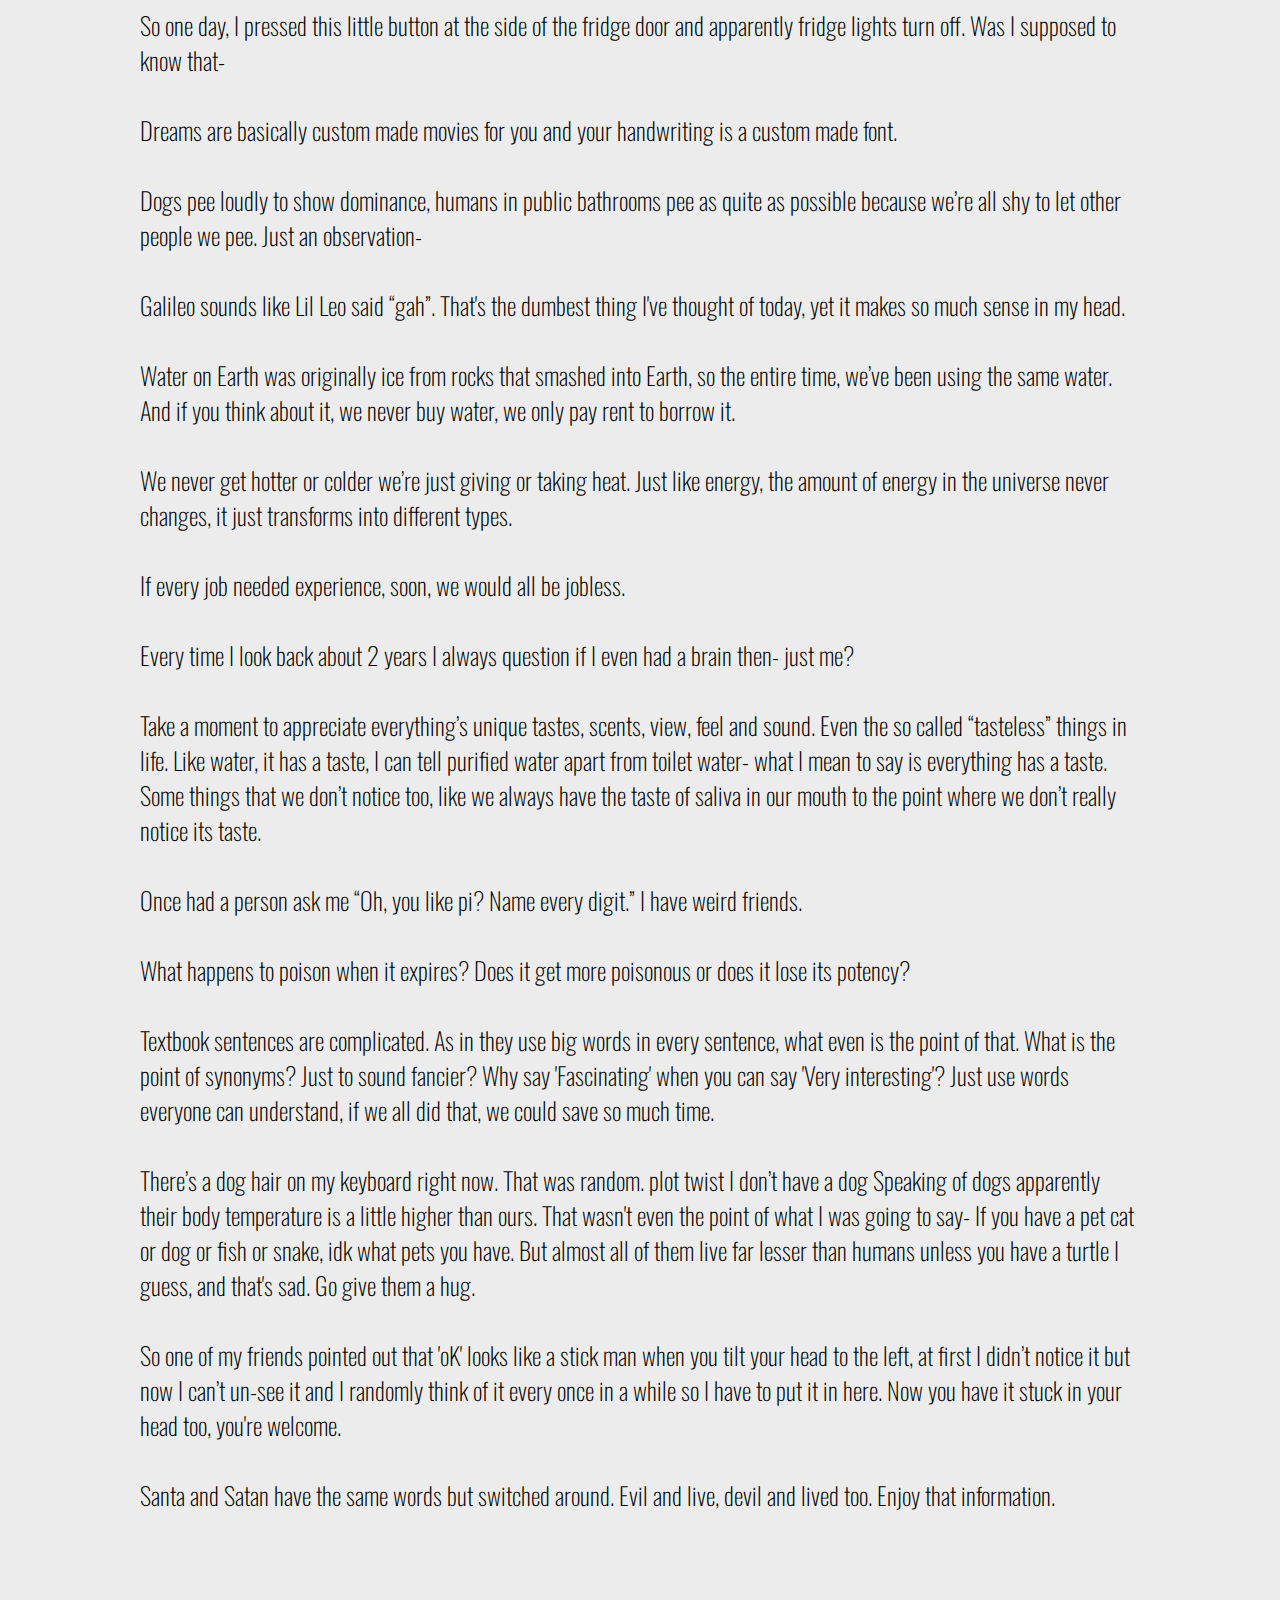
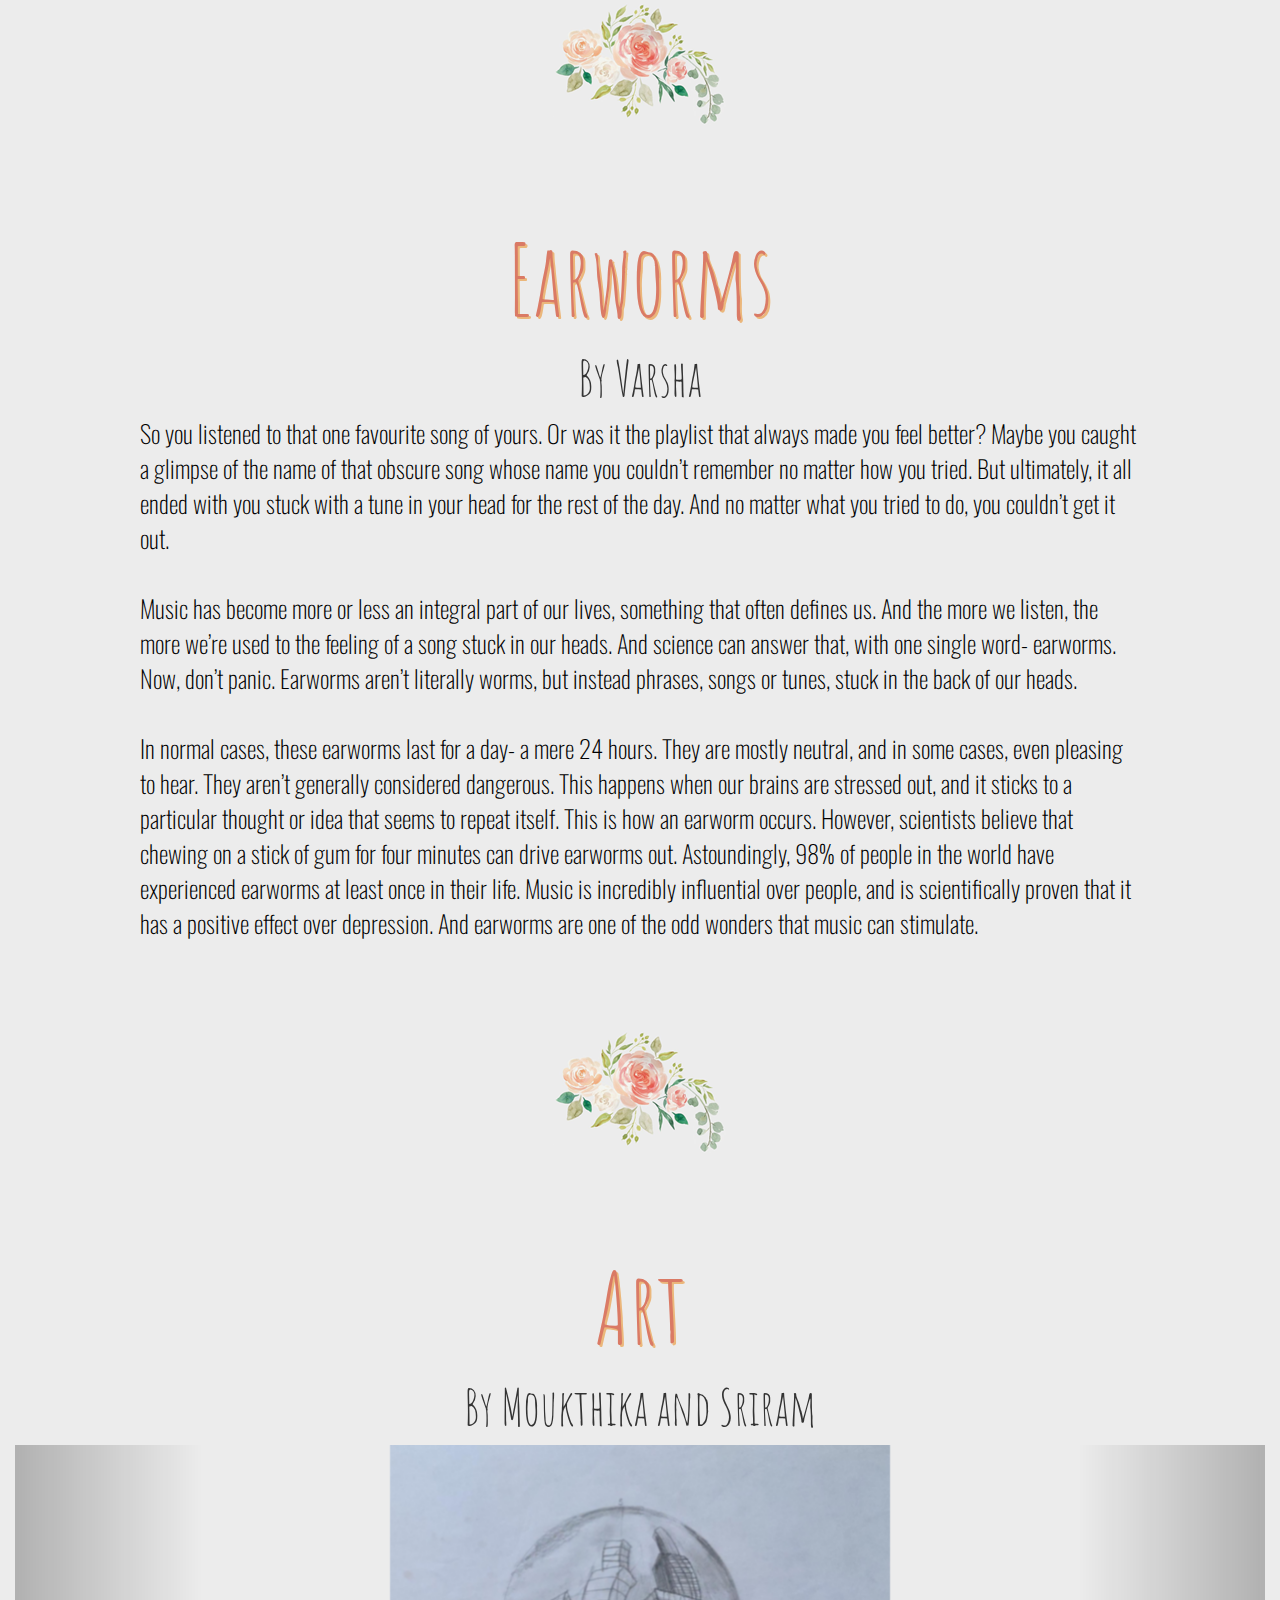
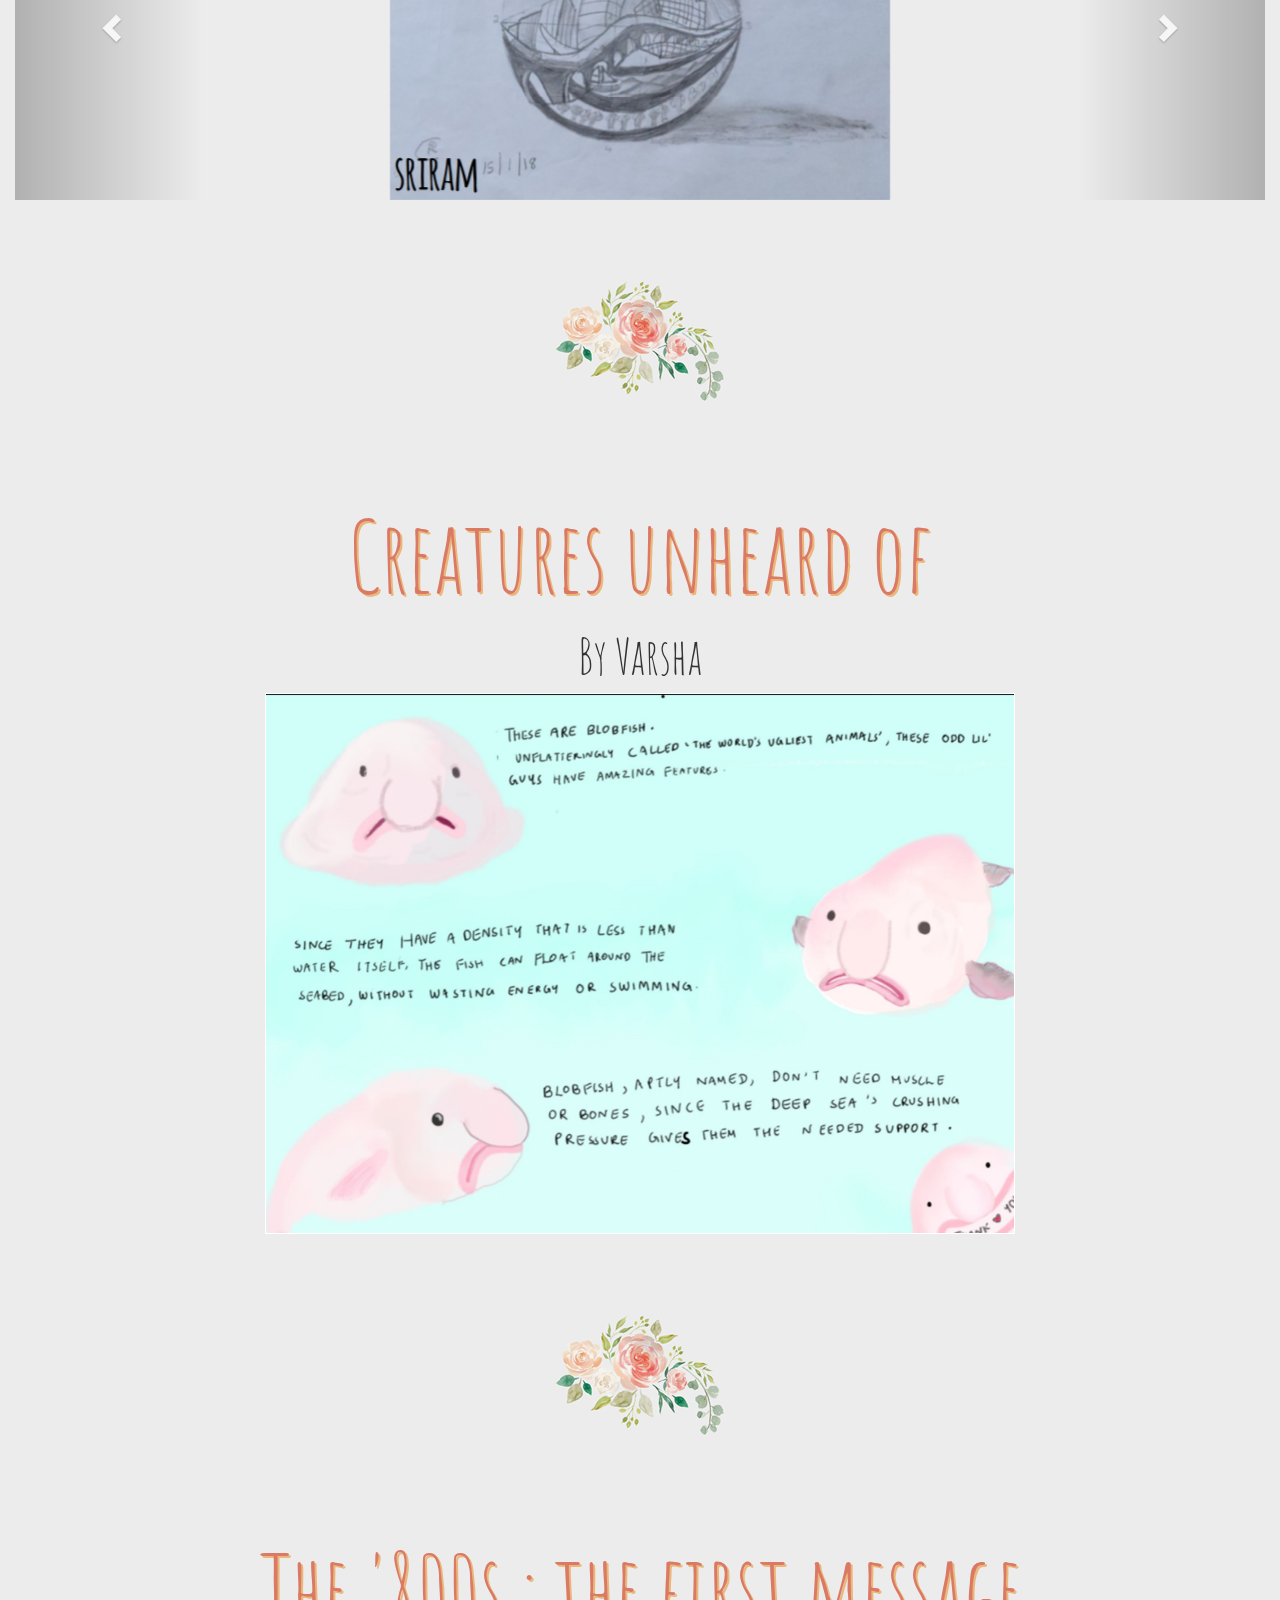
==== commit 2a4951c4: "Update index.html" ====
--- a/index.html
+++ b/index.html
@@ -18,7 +18,7 @@
         <script src="https://ajax.googleapis.com/ajax/libs/jquery/3.4.1/jquery.min.js"></script>
         <script src="https://maxcdn.bootstrapcdn.com/bootstrap/3.4.0/js/bootstrap.min.js"></script> 
         <link href="style.css" rel="stylesheet">
-        <script src= "main.js"></script>
+        <script src= "main.js"></script> 
     </head>
     <body class = "page-responsive col-lg-12 col-md-12 col-sm-12 col-xs-12" >
 
@@ -219,6 +219,21 @@
                     </a> </p>
                     <p>
                     The first correct answer will be featured in the next edition.
+                        
+                        answers for the previous edition:
+
+Rebuses:<br><br>
+Top secret<br>
+Once in my life<br>
+Read in between lines<br>
+Unscramble:<br><br>
+Seashore<br>
+Spring potato<br>
+Ice gola<br>
+Seashells<br>
+sandy<br>
+                        First entry:
+Sansskrithi
                     </p>
                     
                      
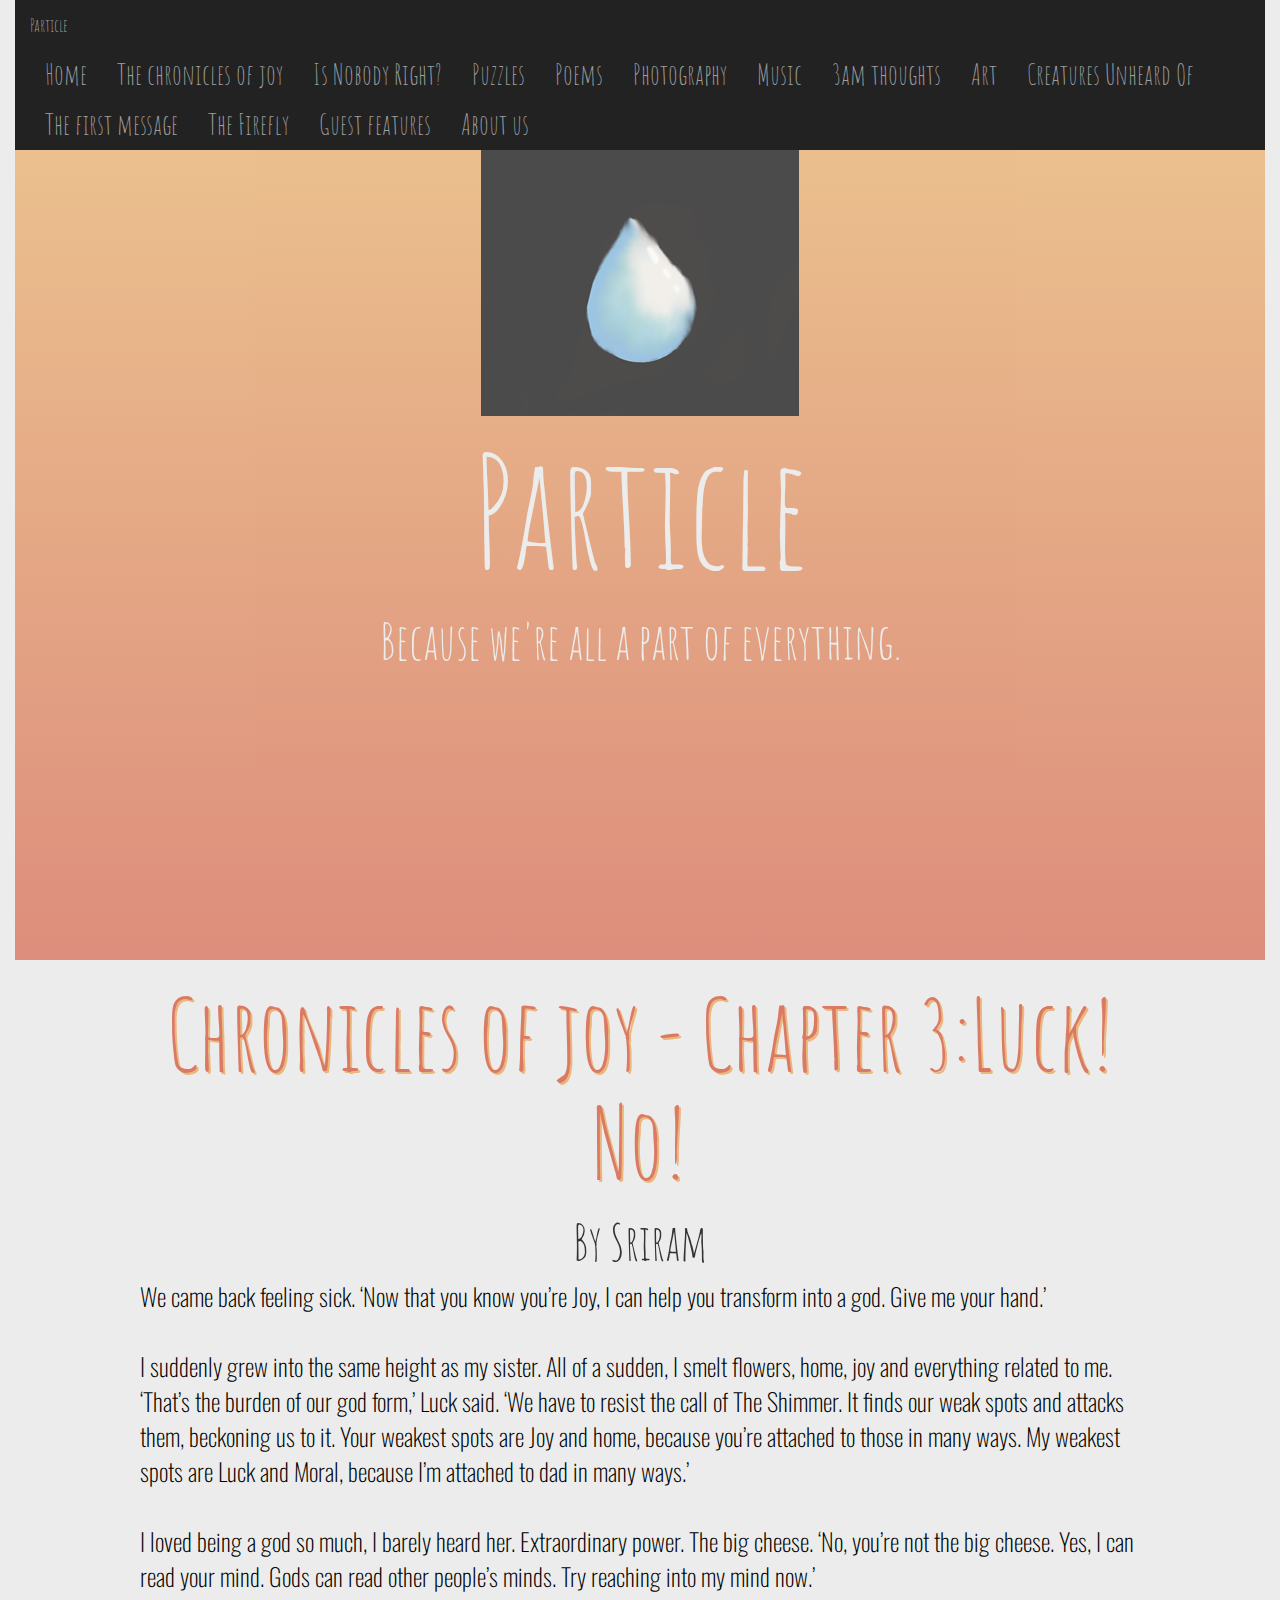
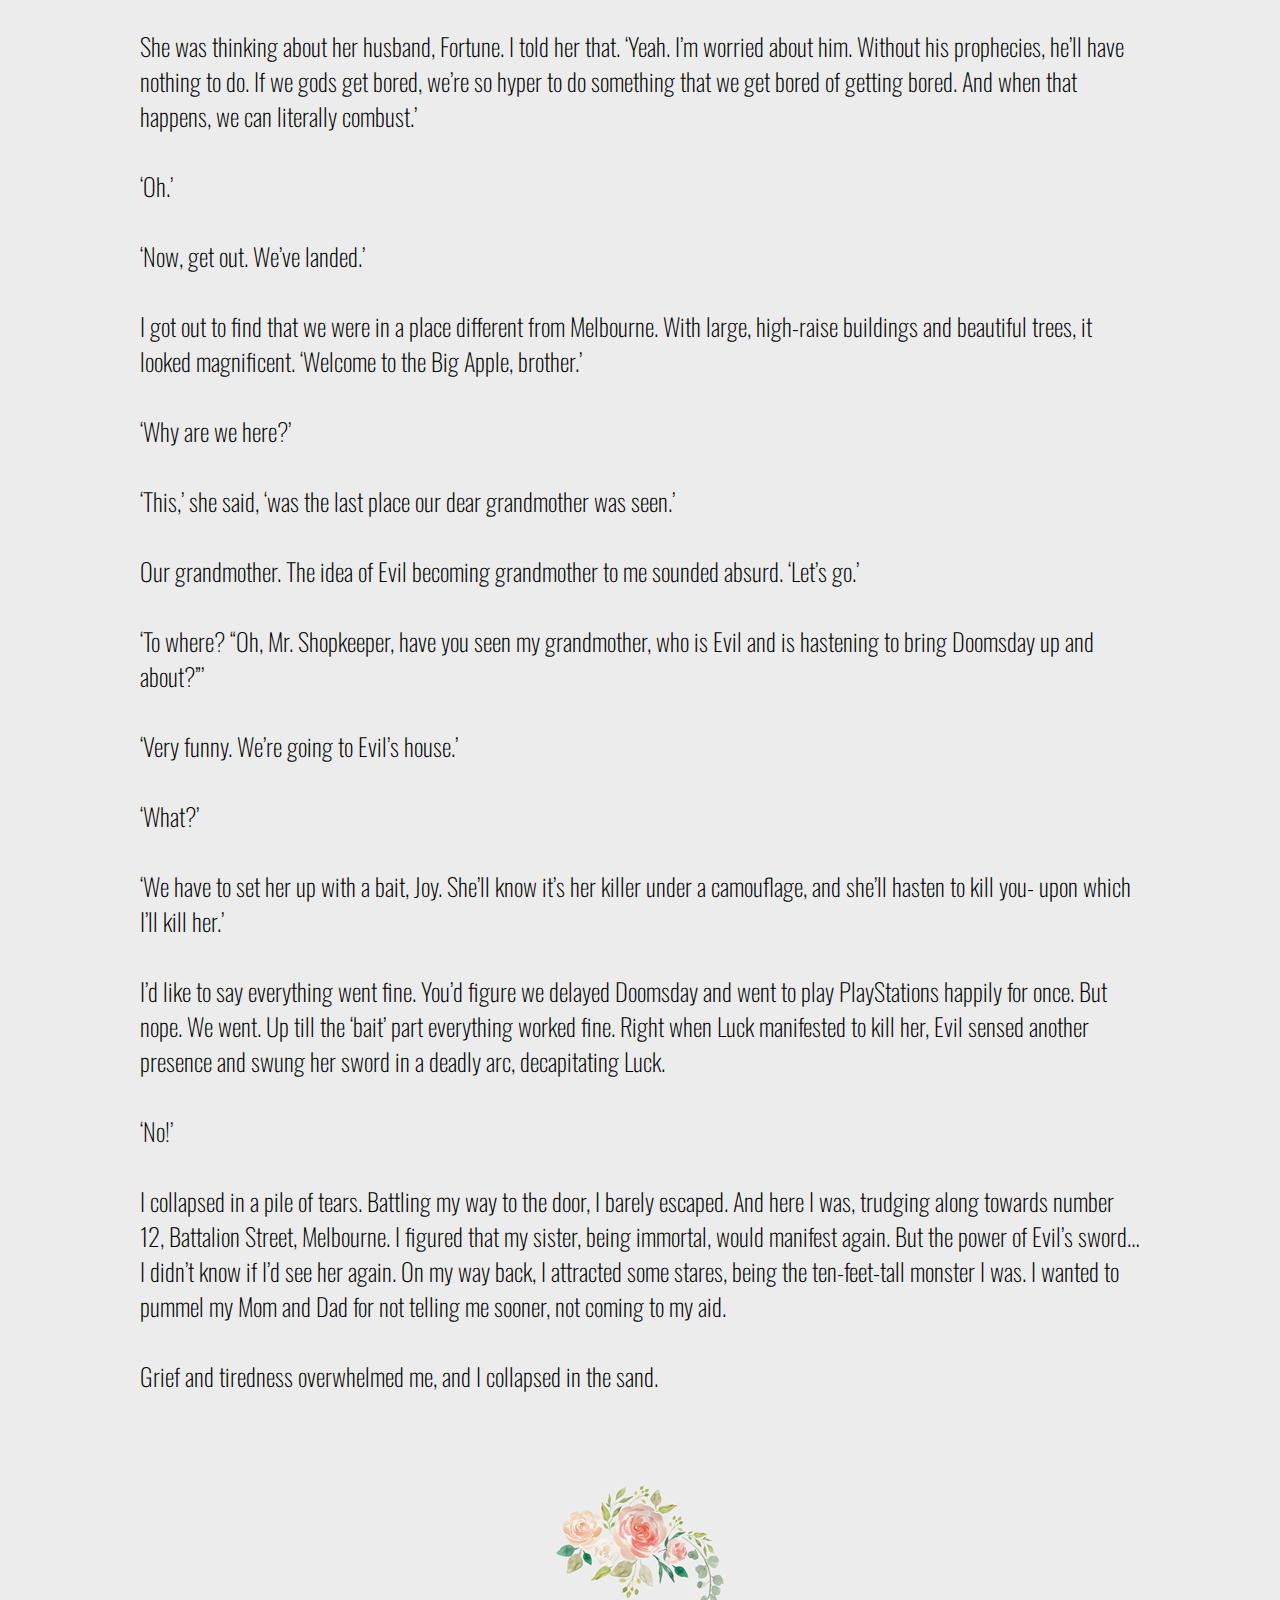
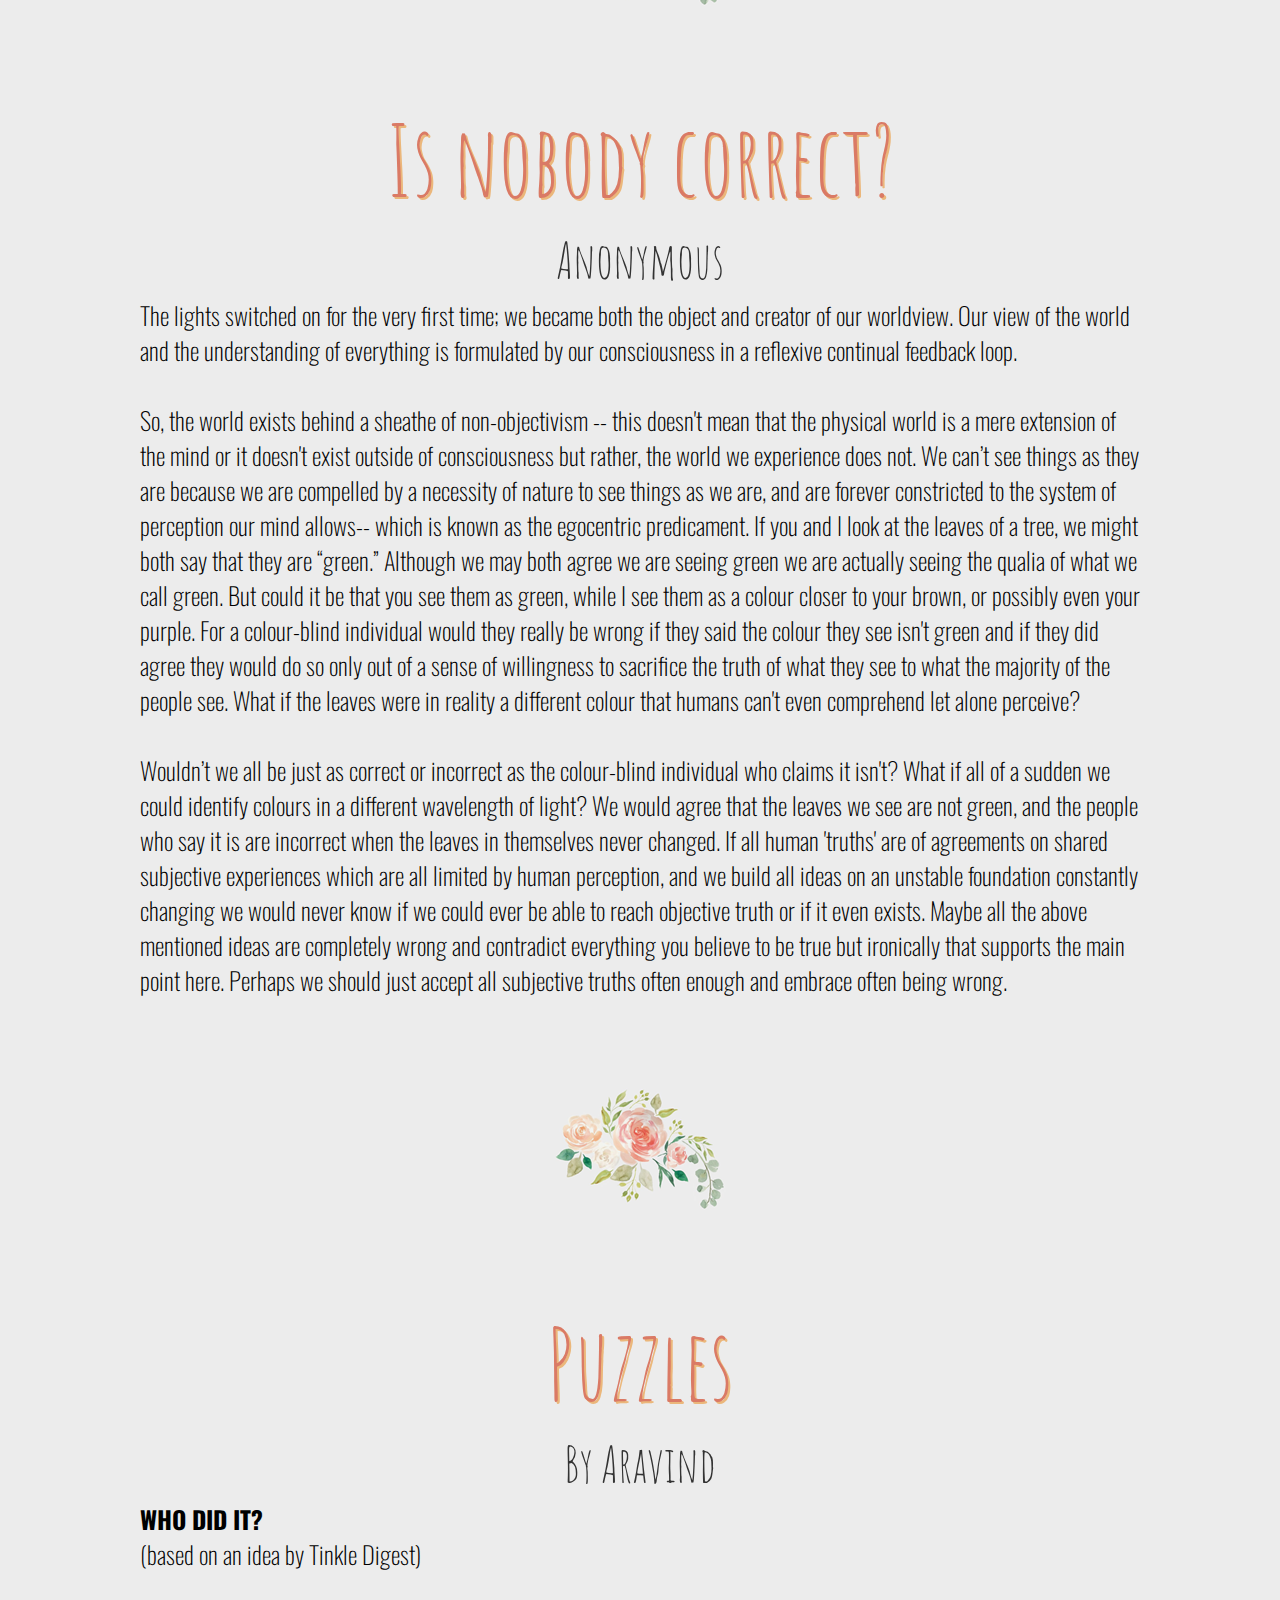
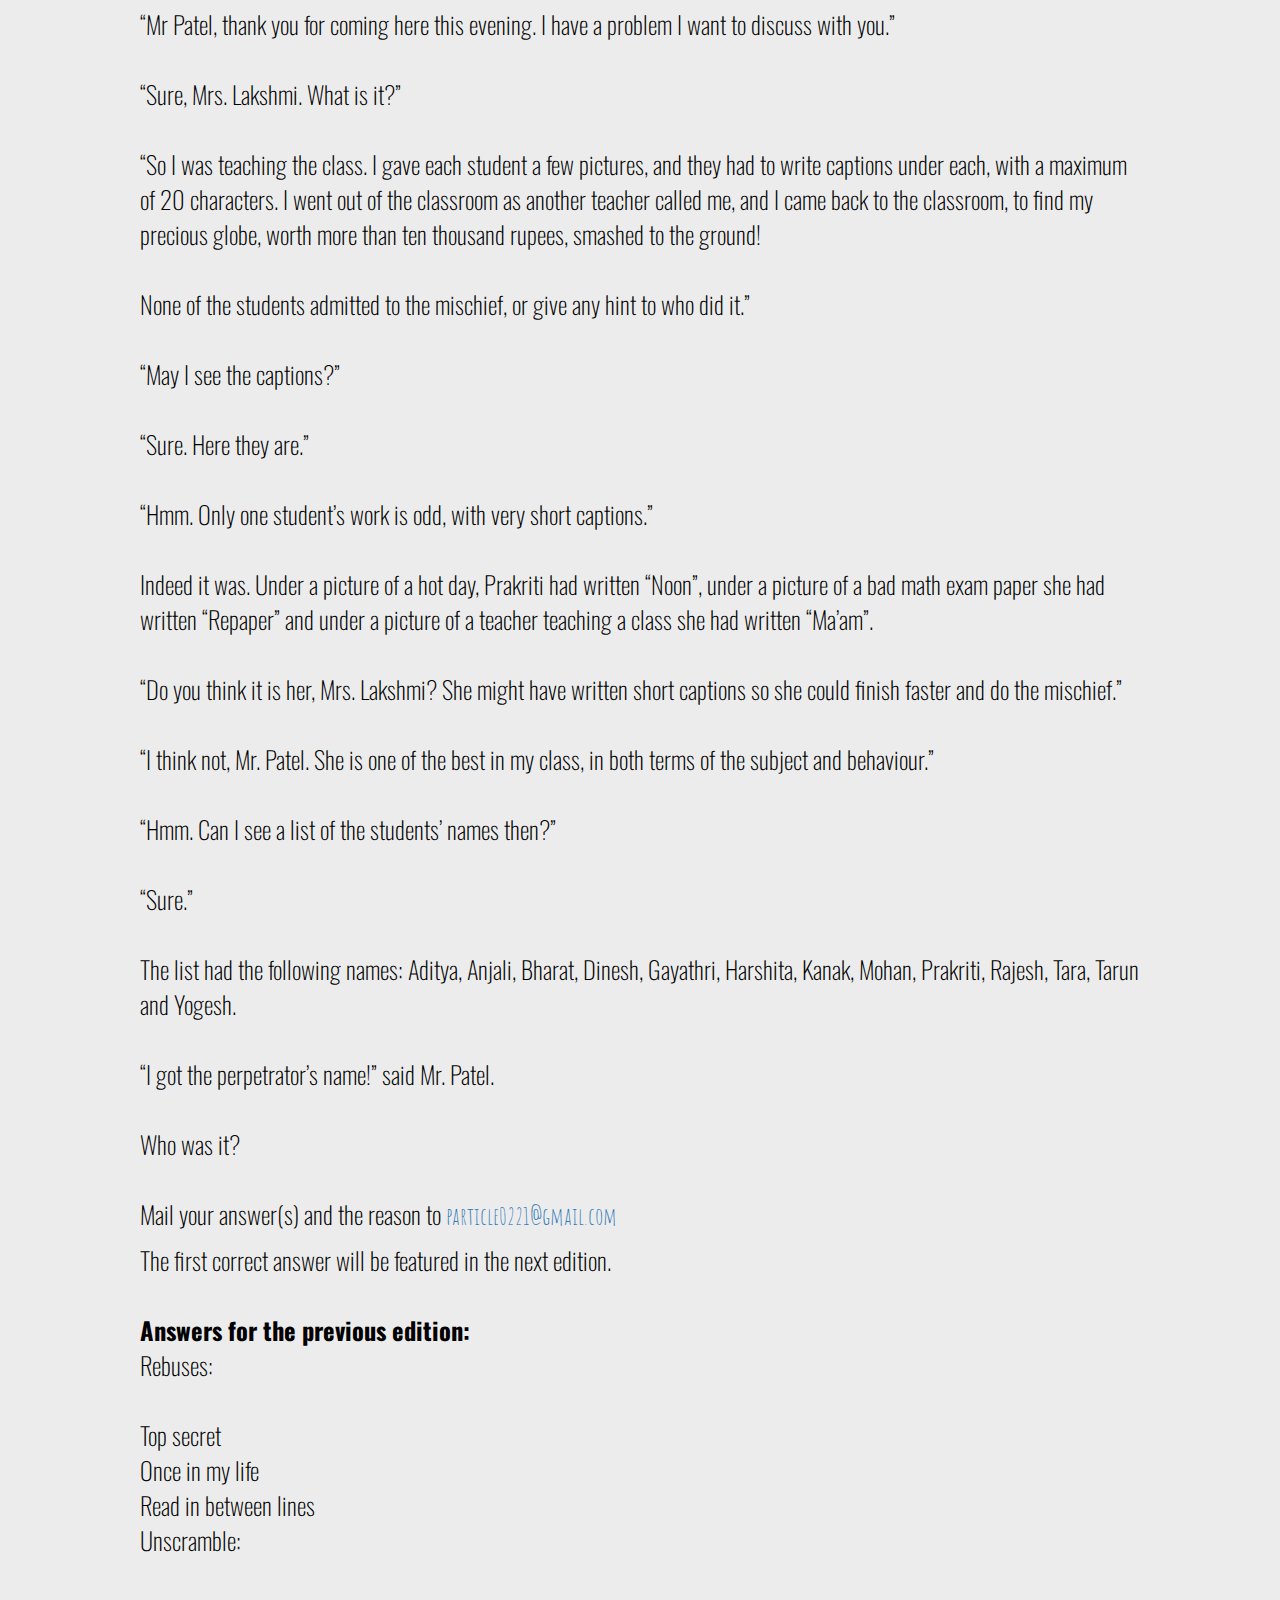
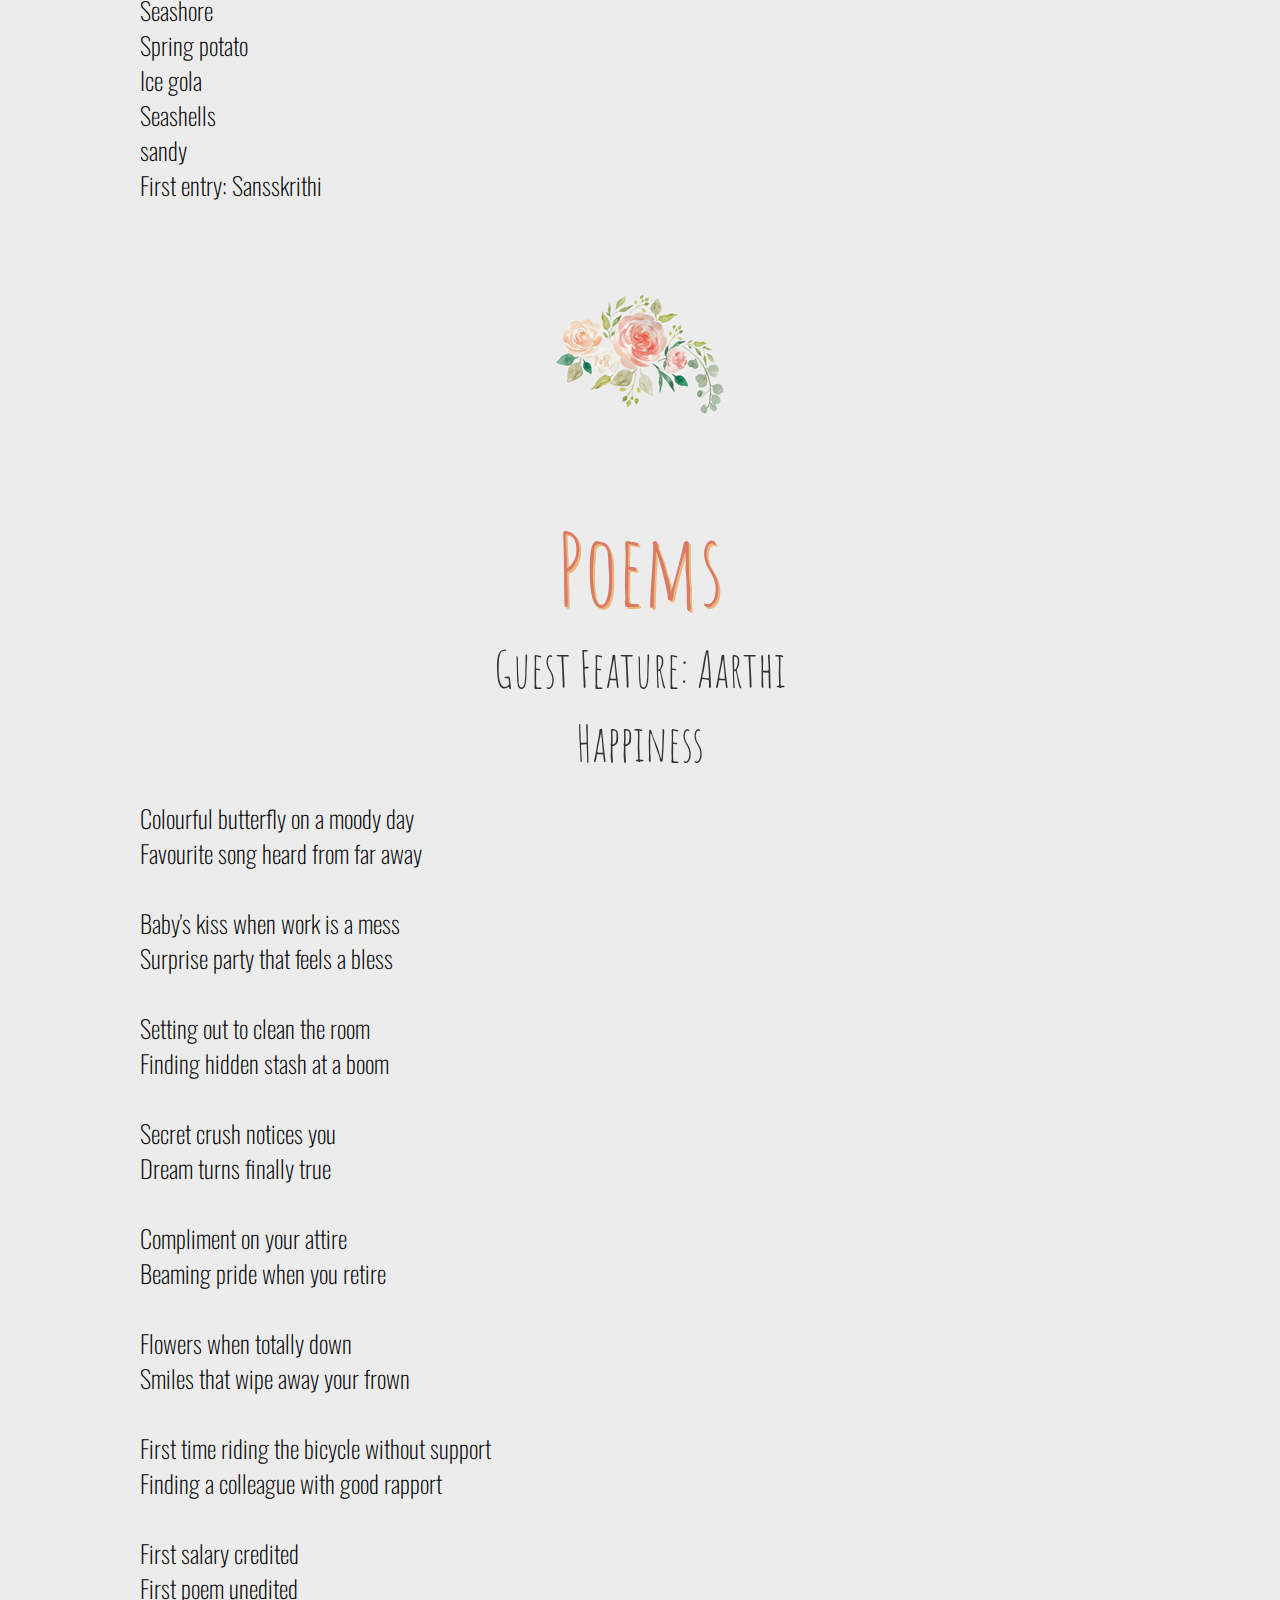
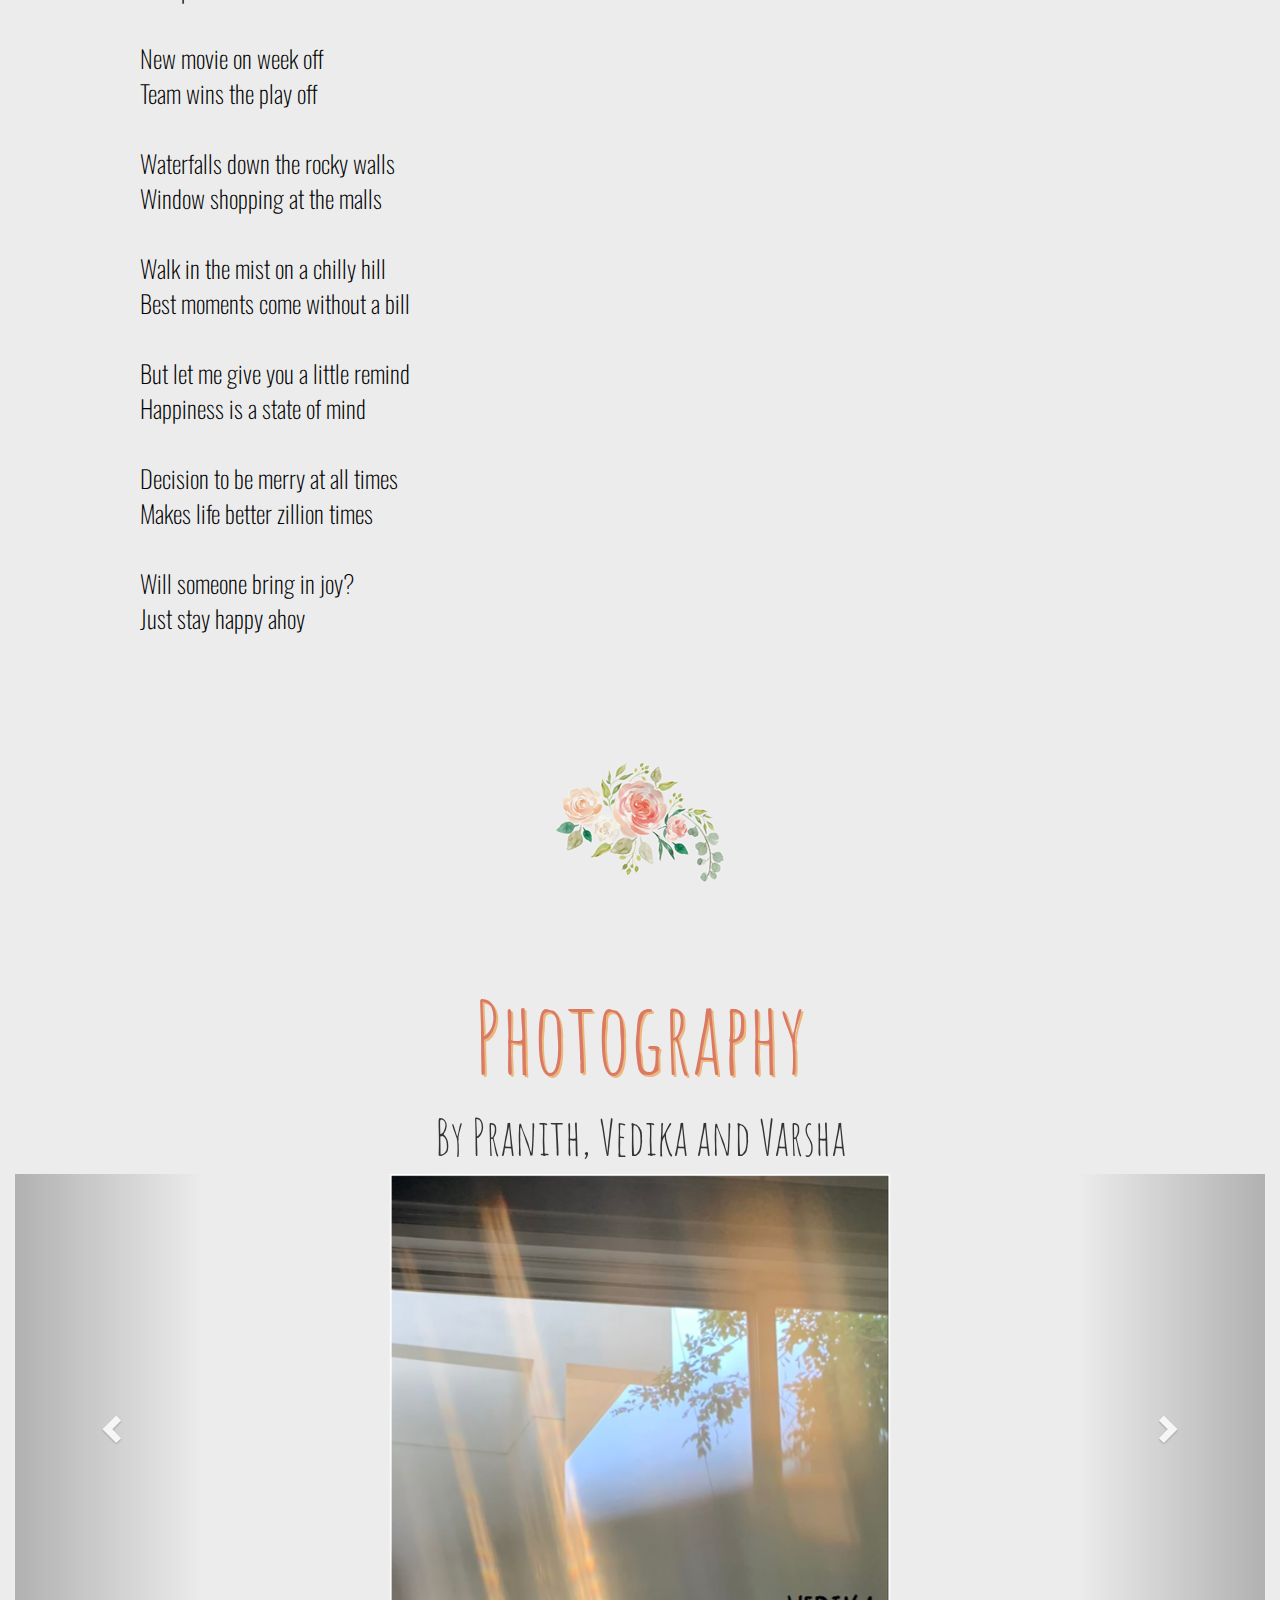
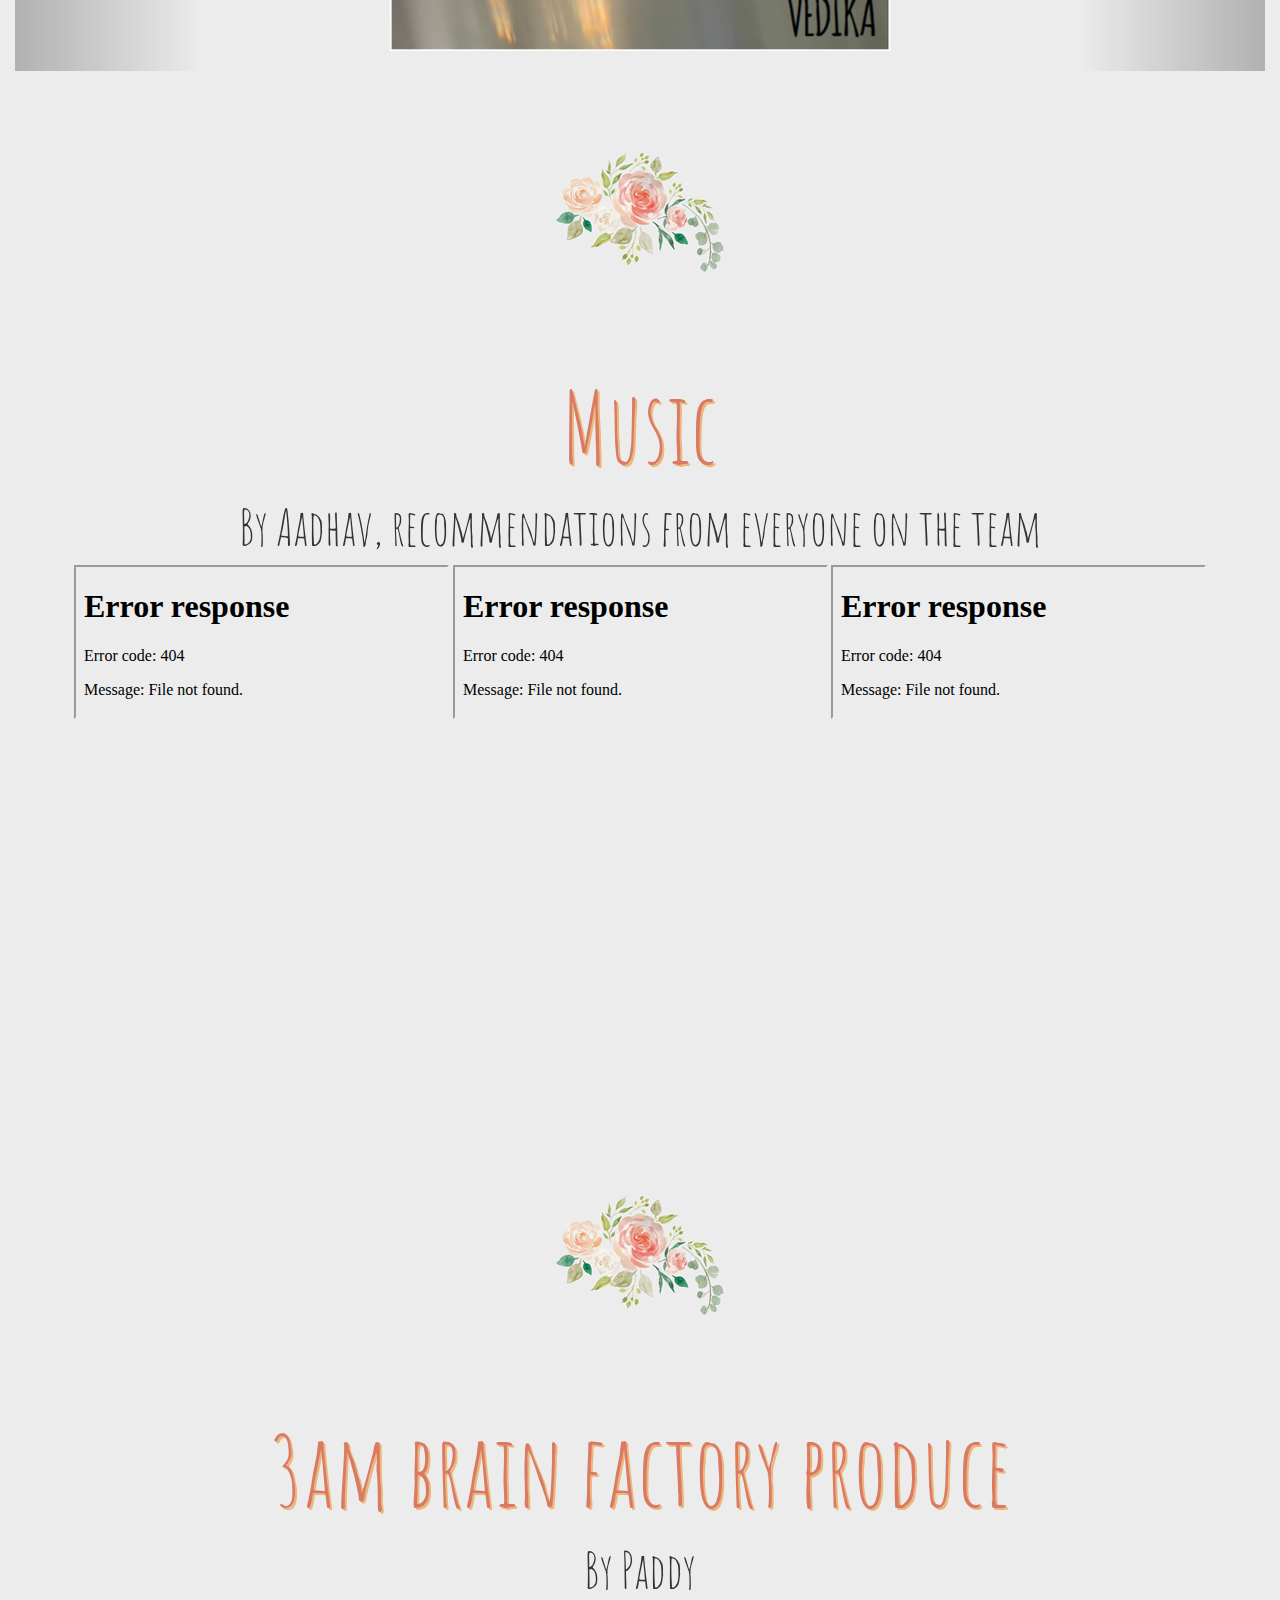
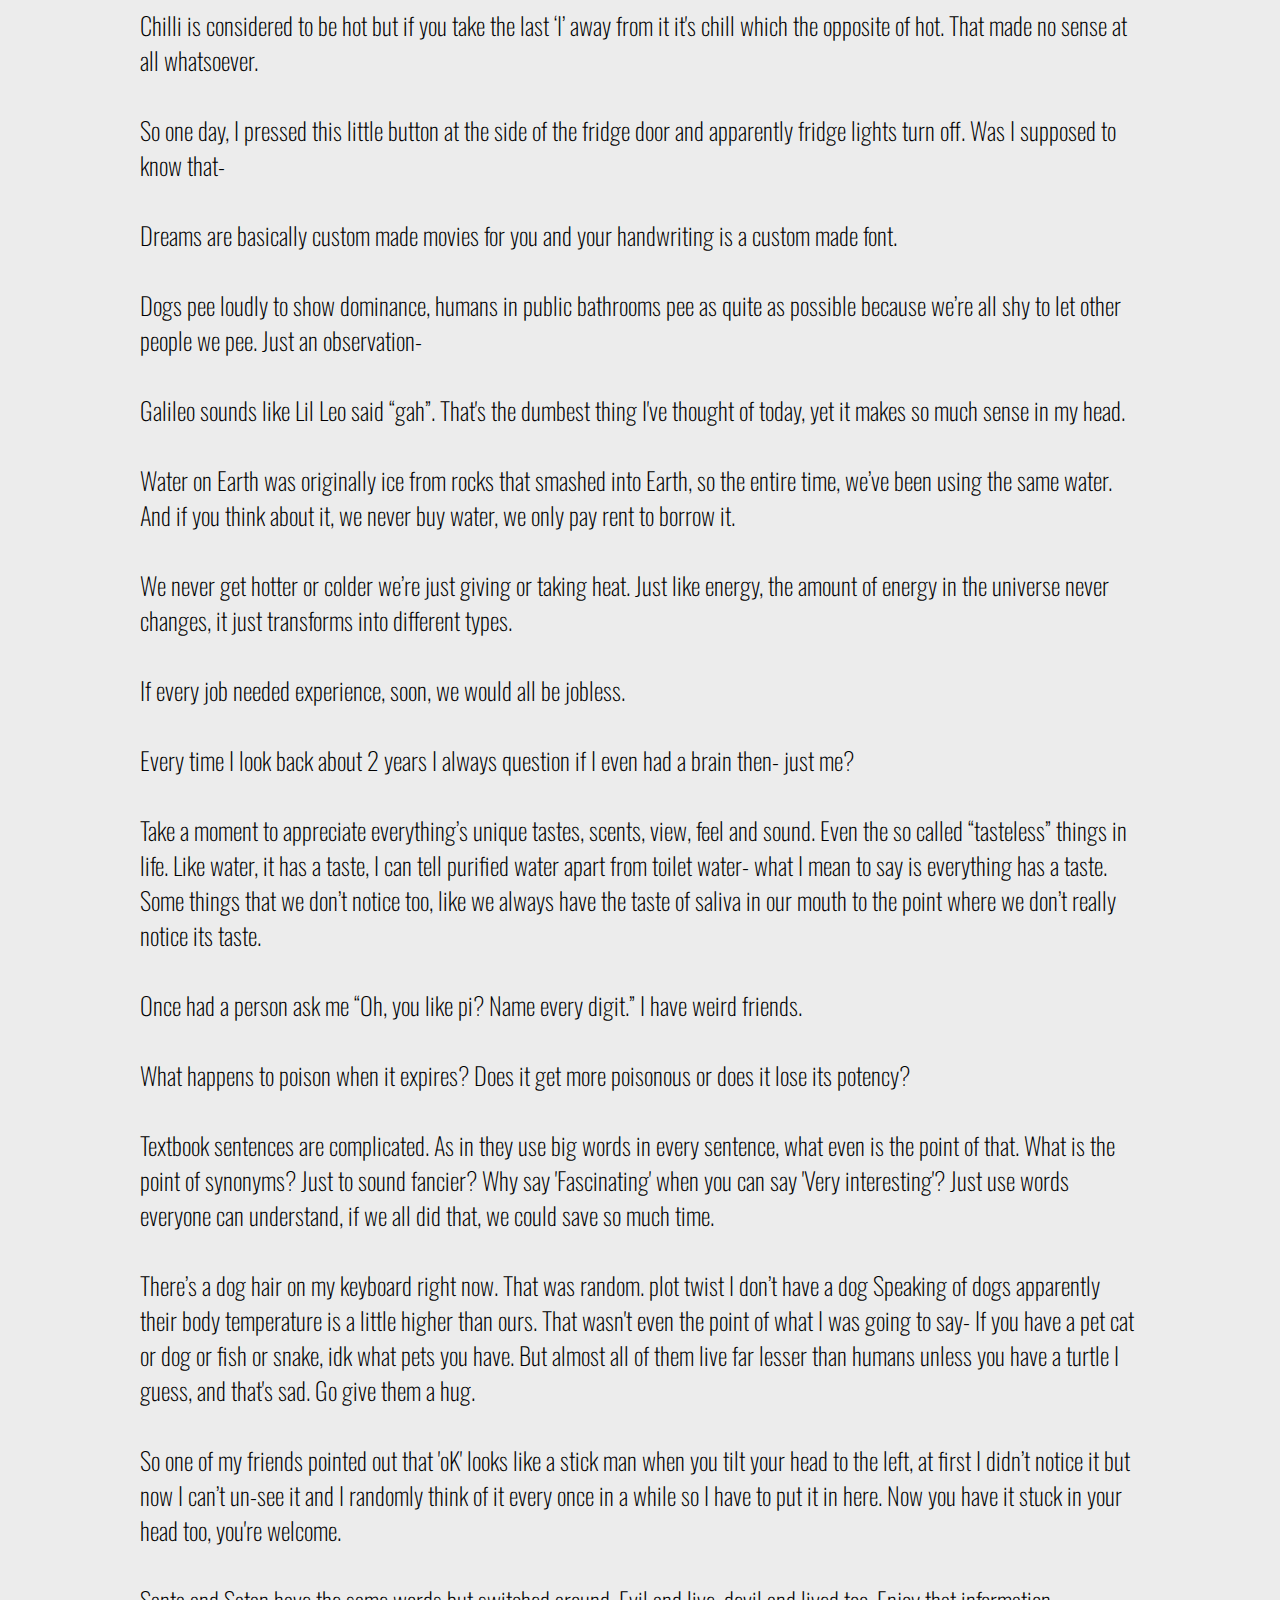
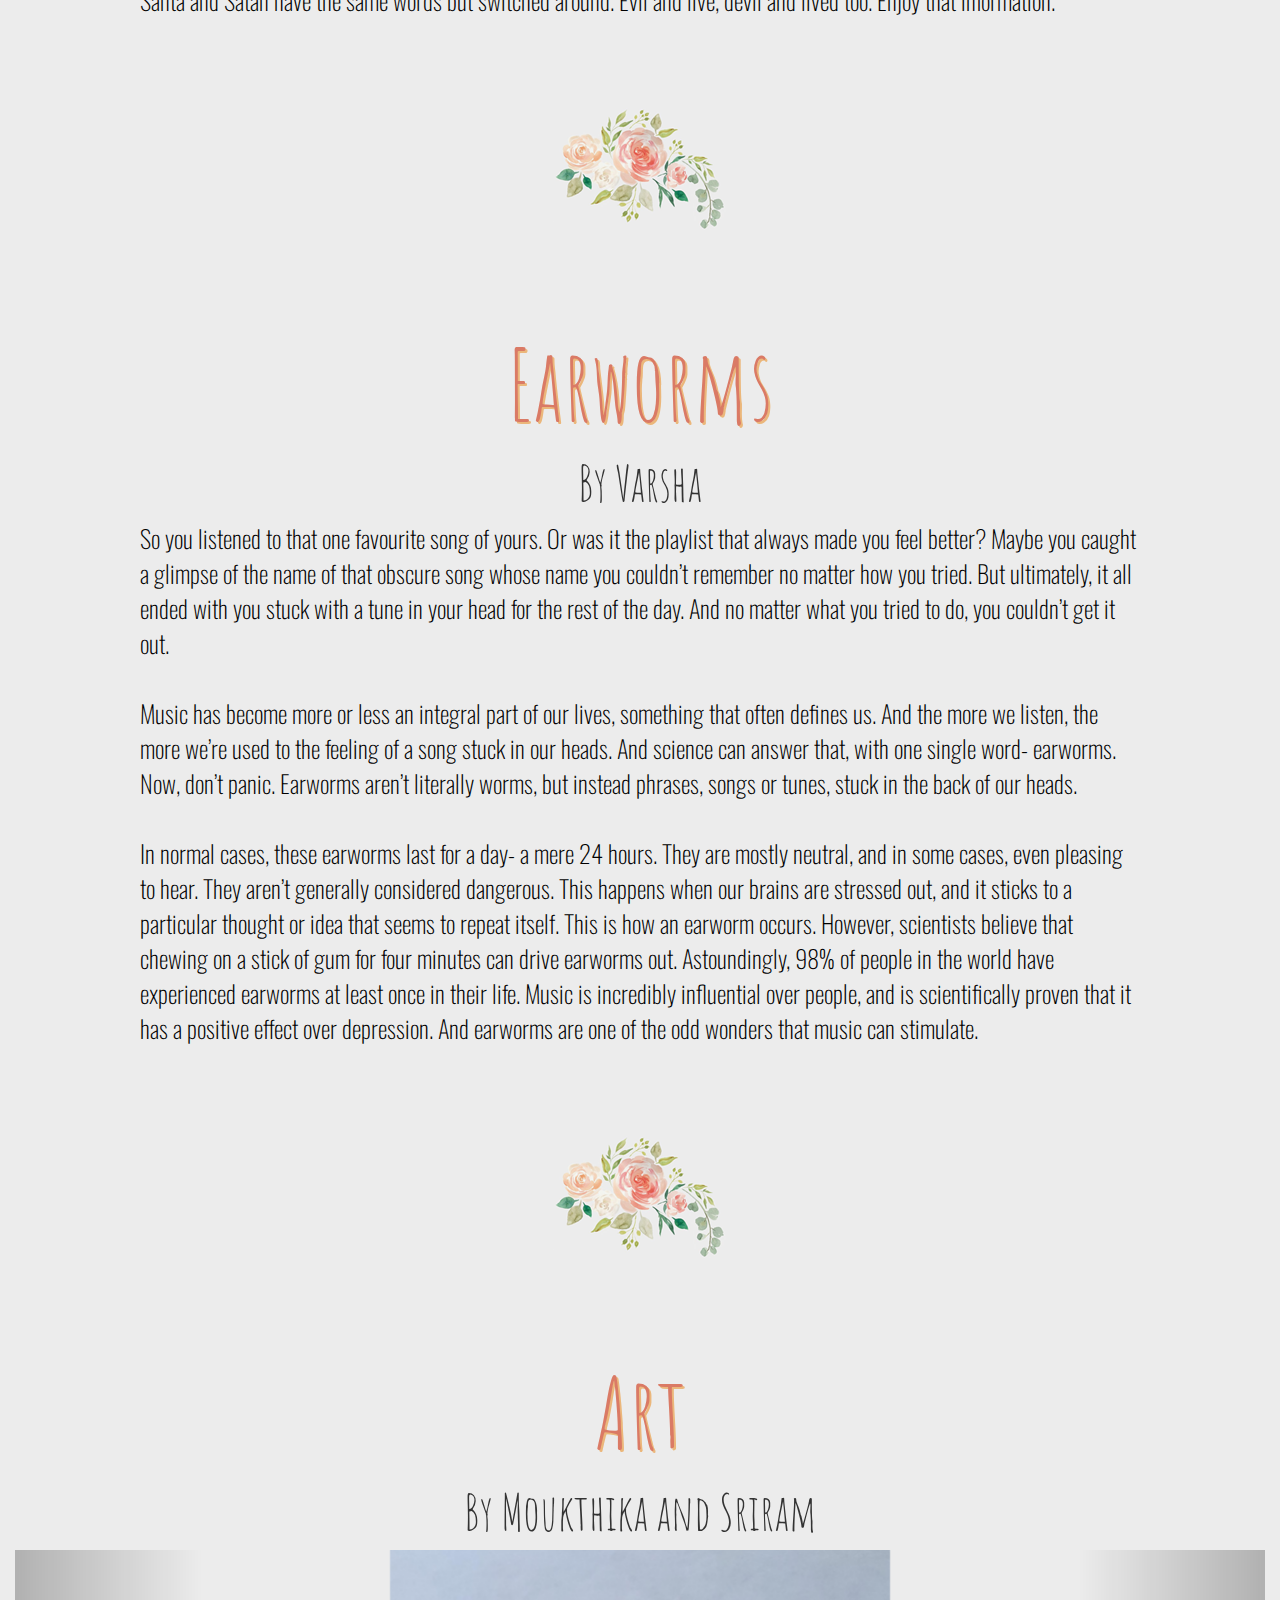
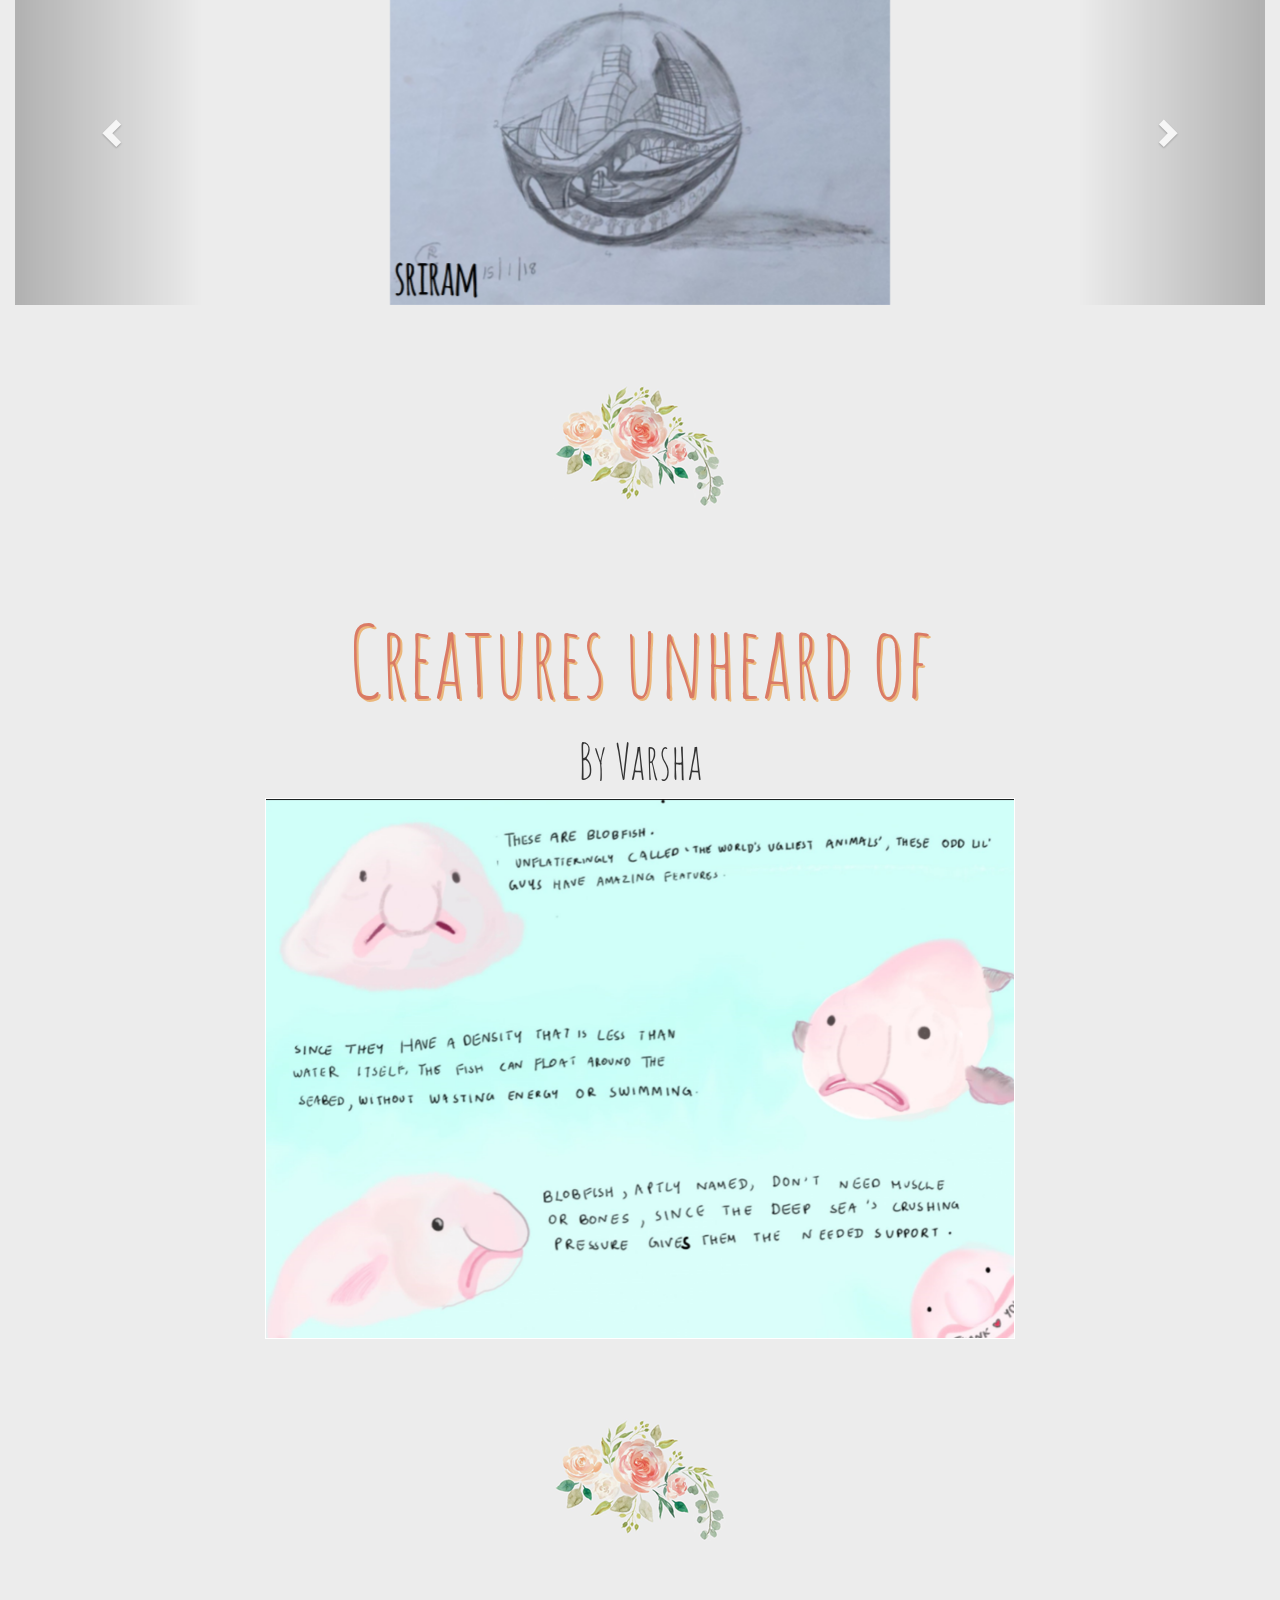
==== commit 3b2ef5f7: "Update index.html" ====
--- a/index.html
+++ b/index.html
@@ -220,7 +220,7 @@
                     <p>
                     The first correct answer will be featured in the next edition.
                         
-                        answers for the previous edition:
+                        <br><br><strong>Answers for the previous edition:</strong><br>
 
 Rebuses:<br><br>
 Top secret<br>
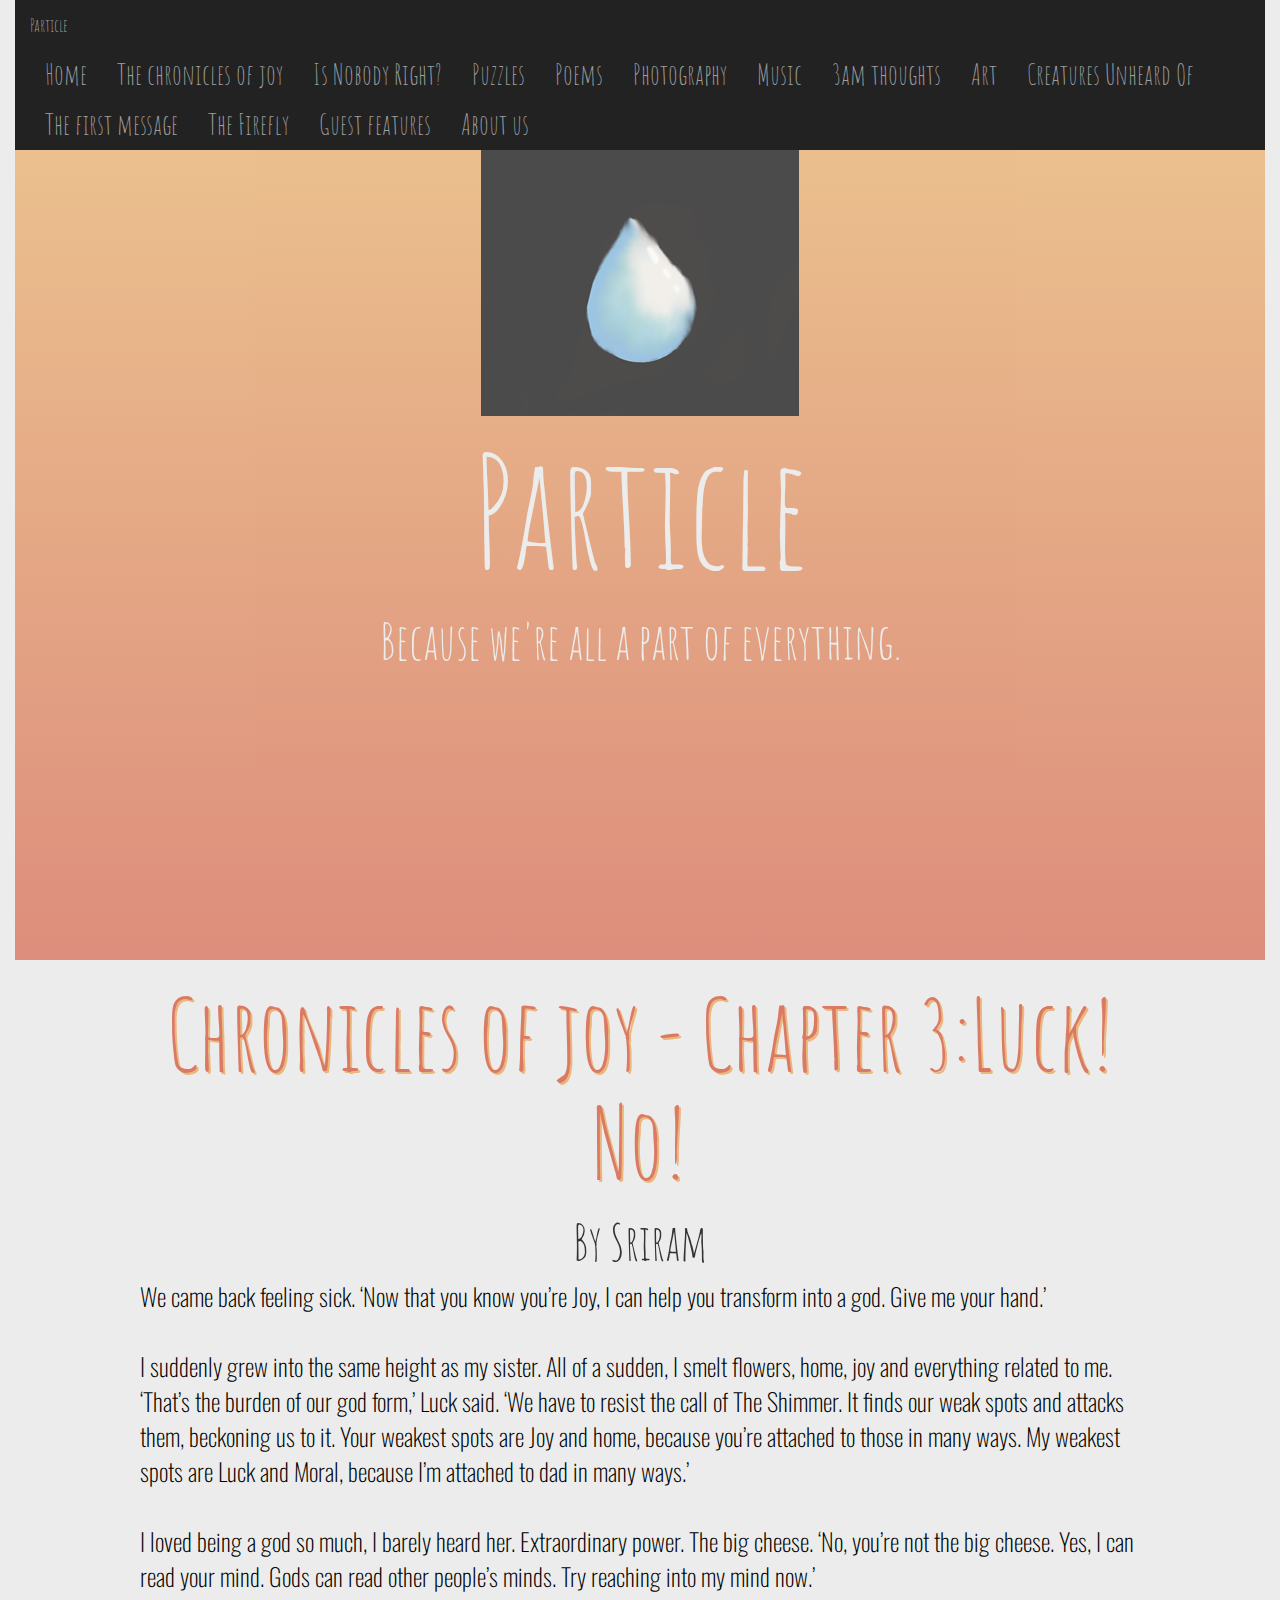
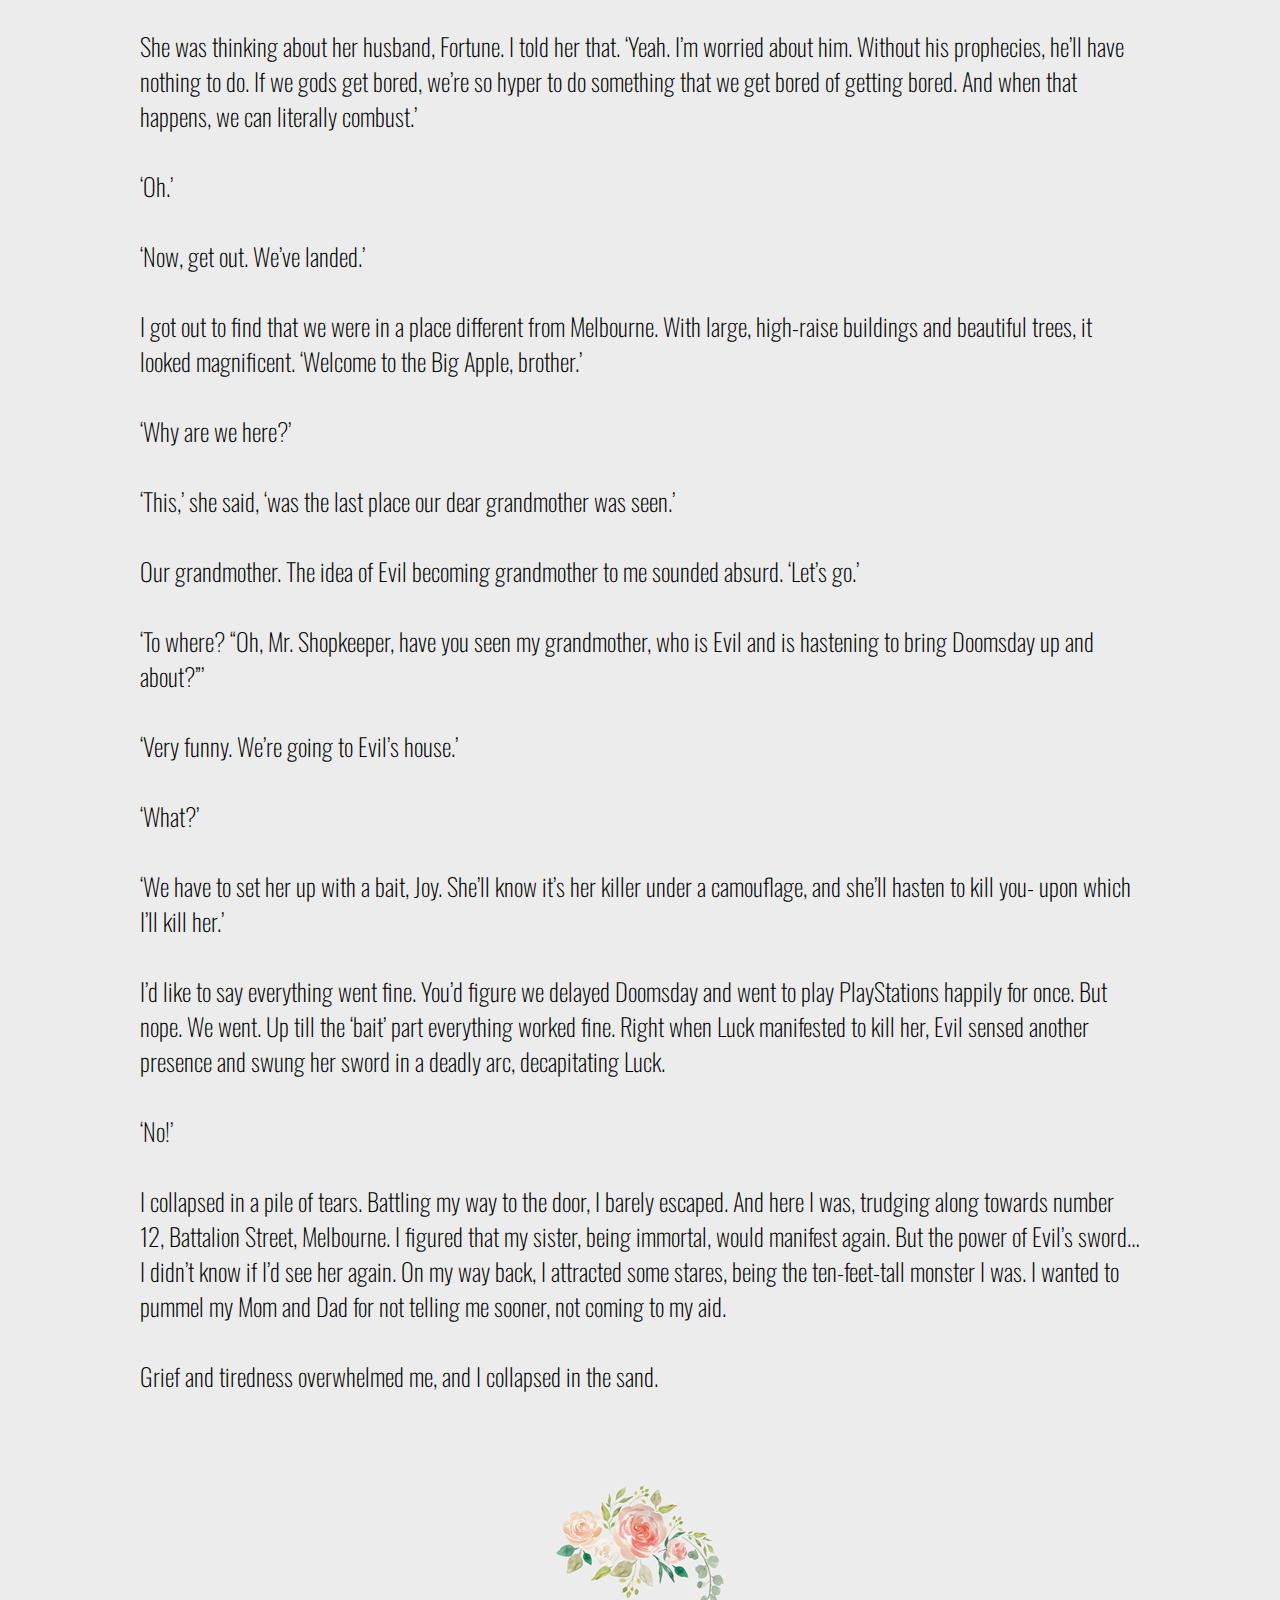
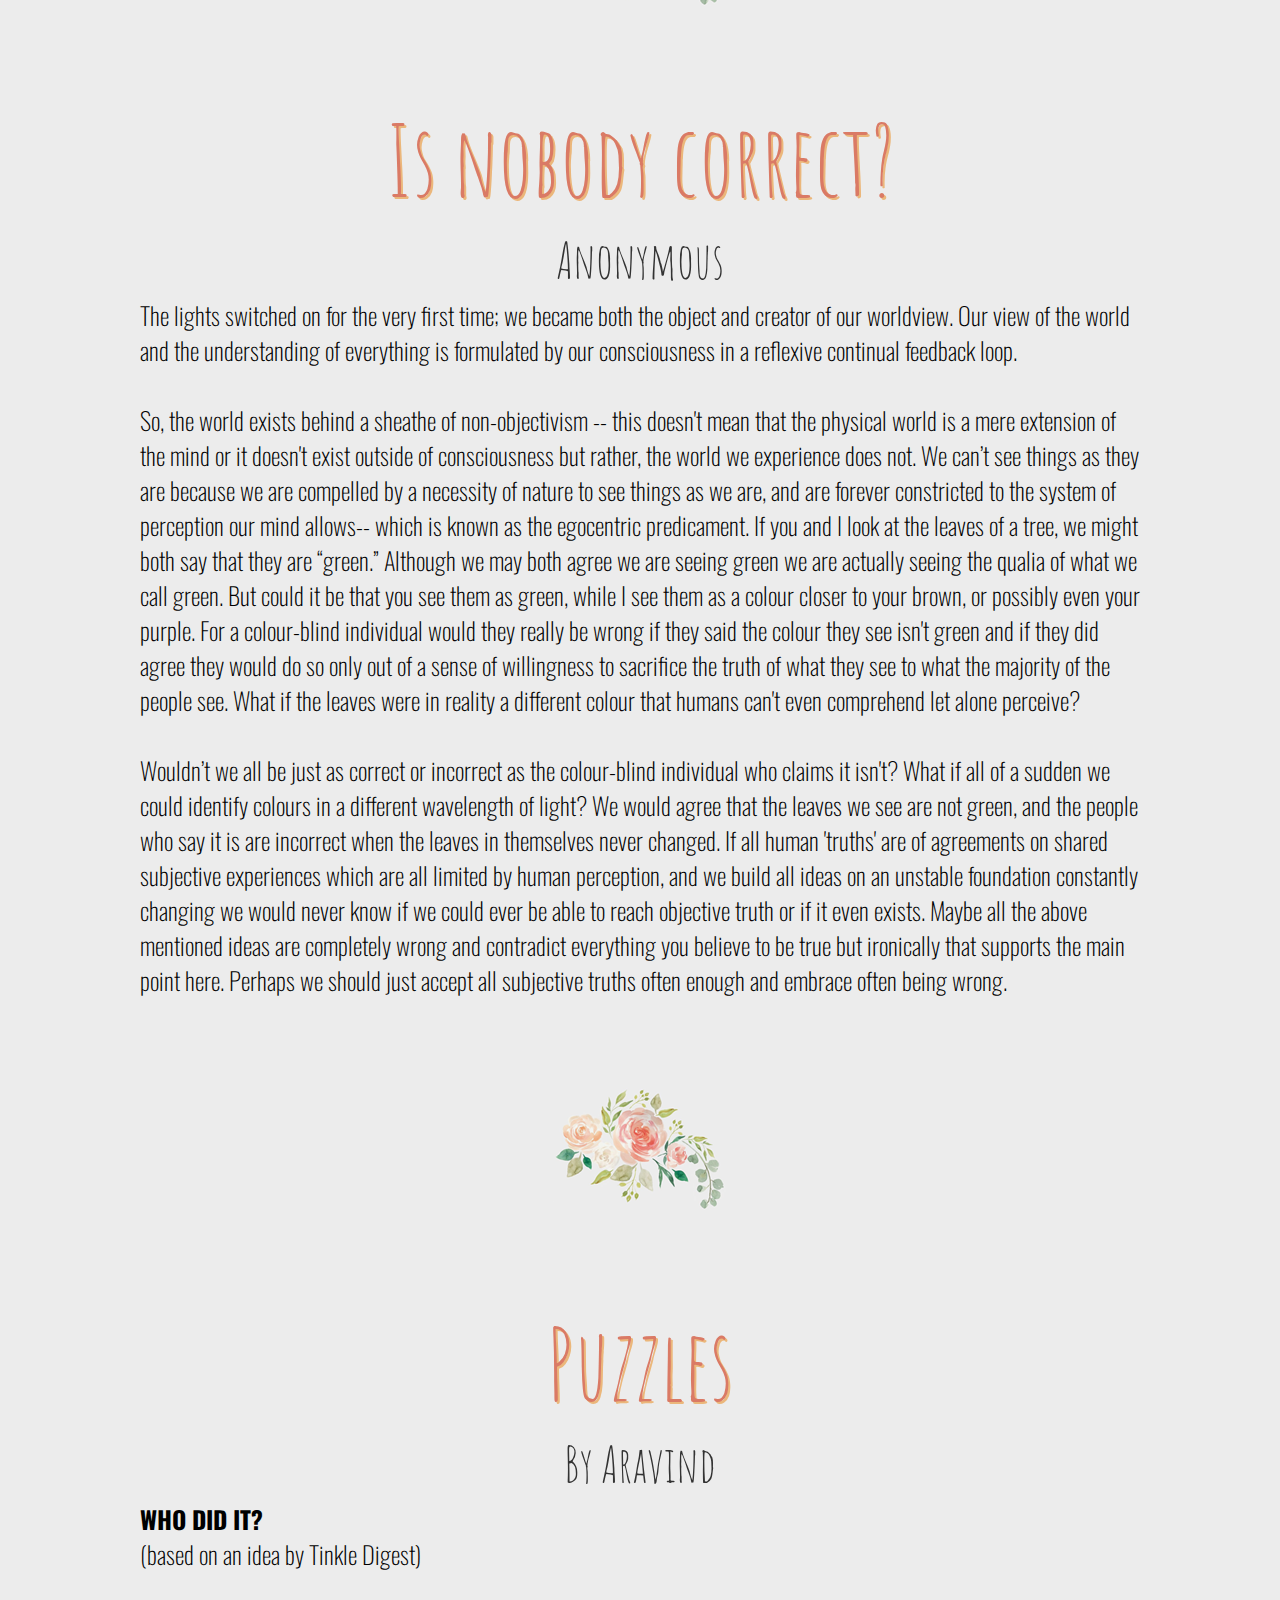
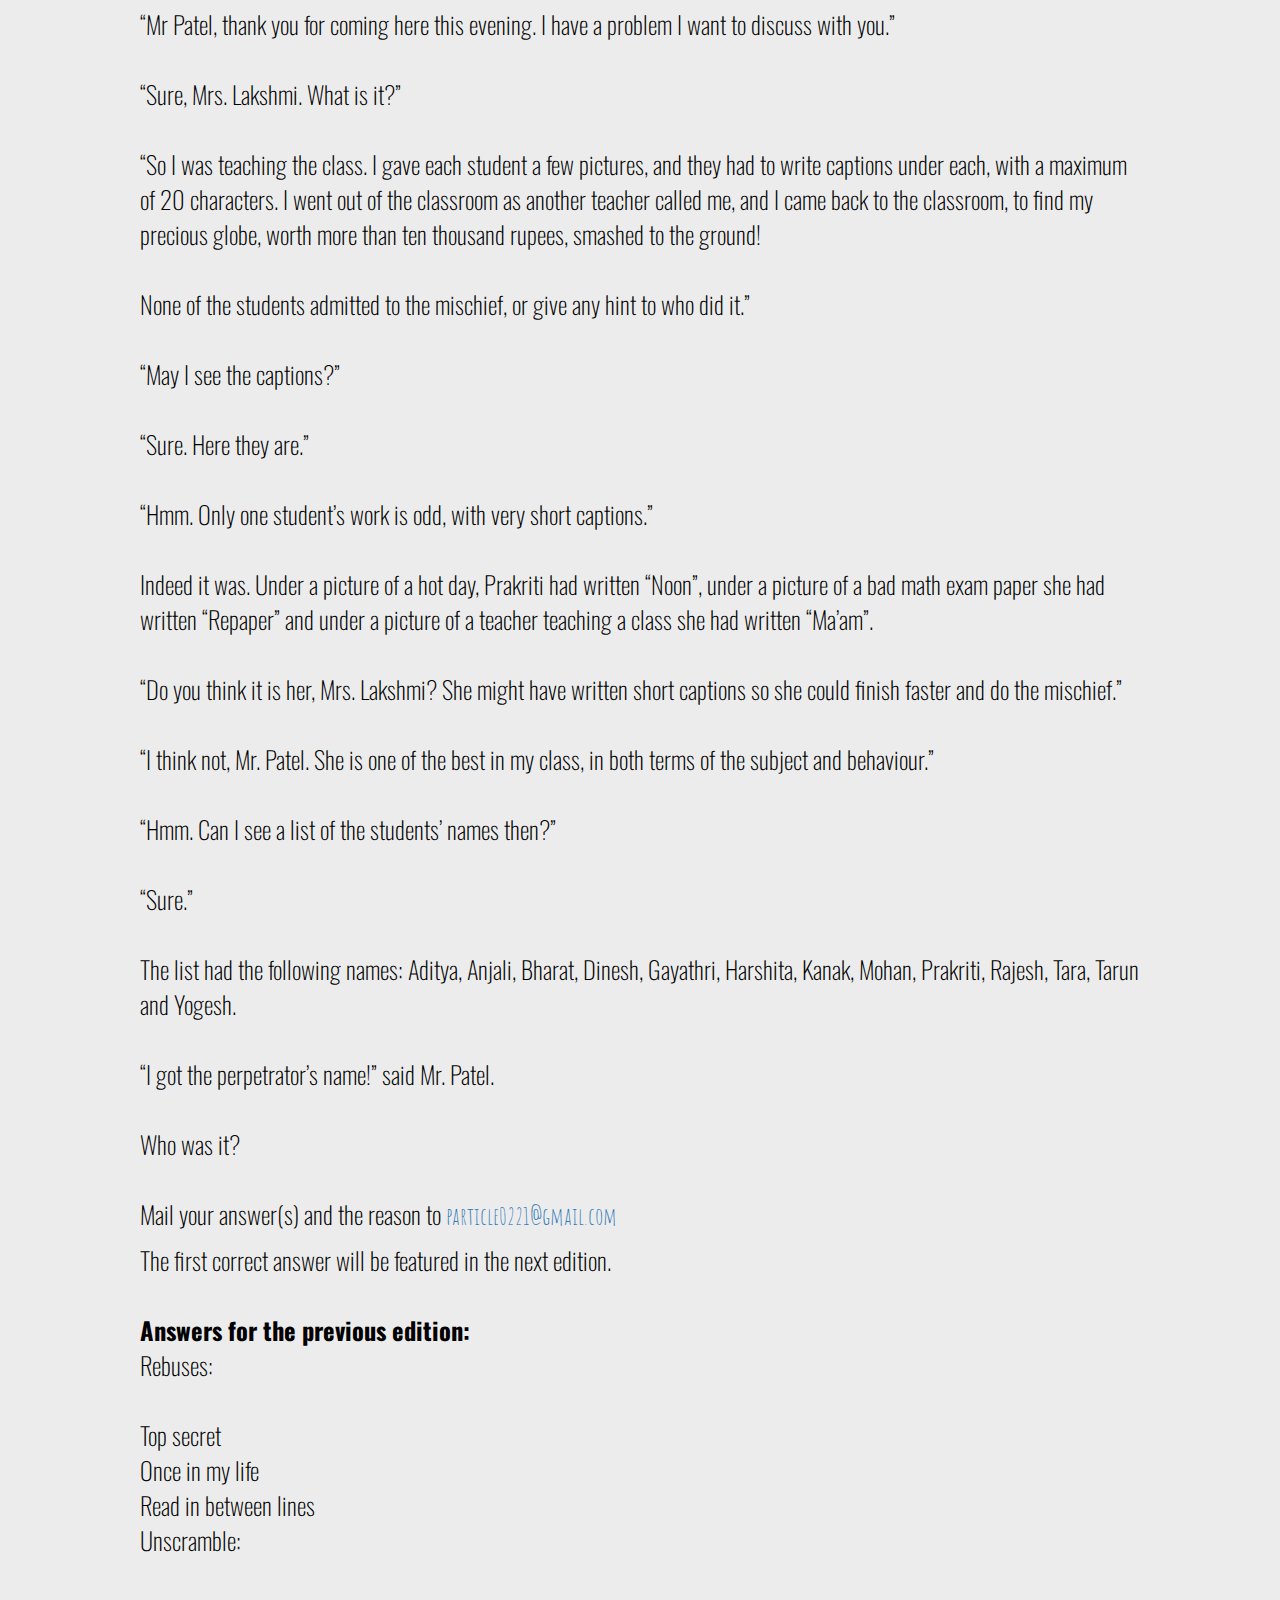
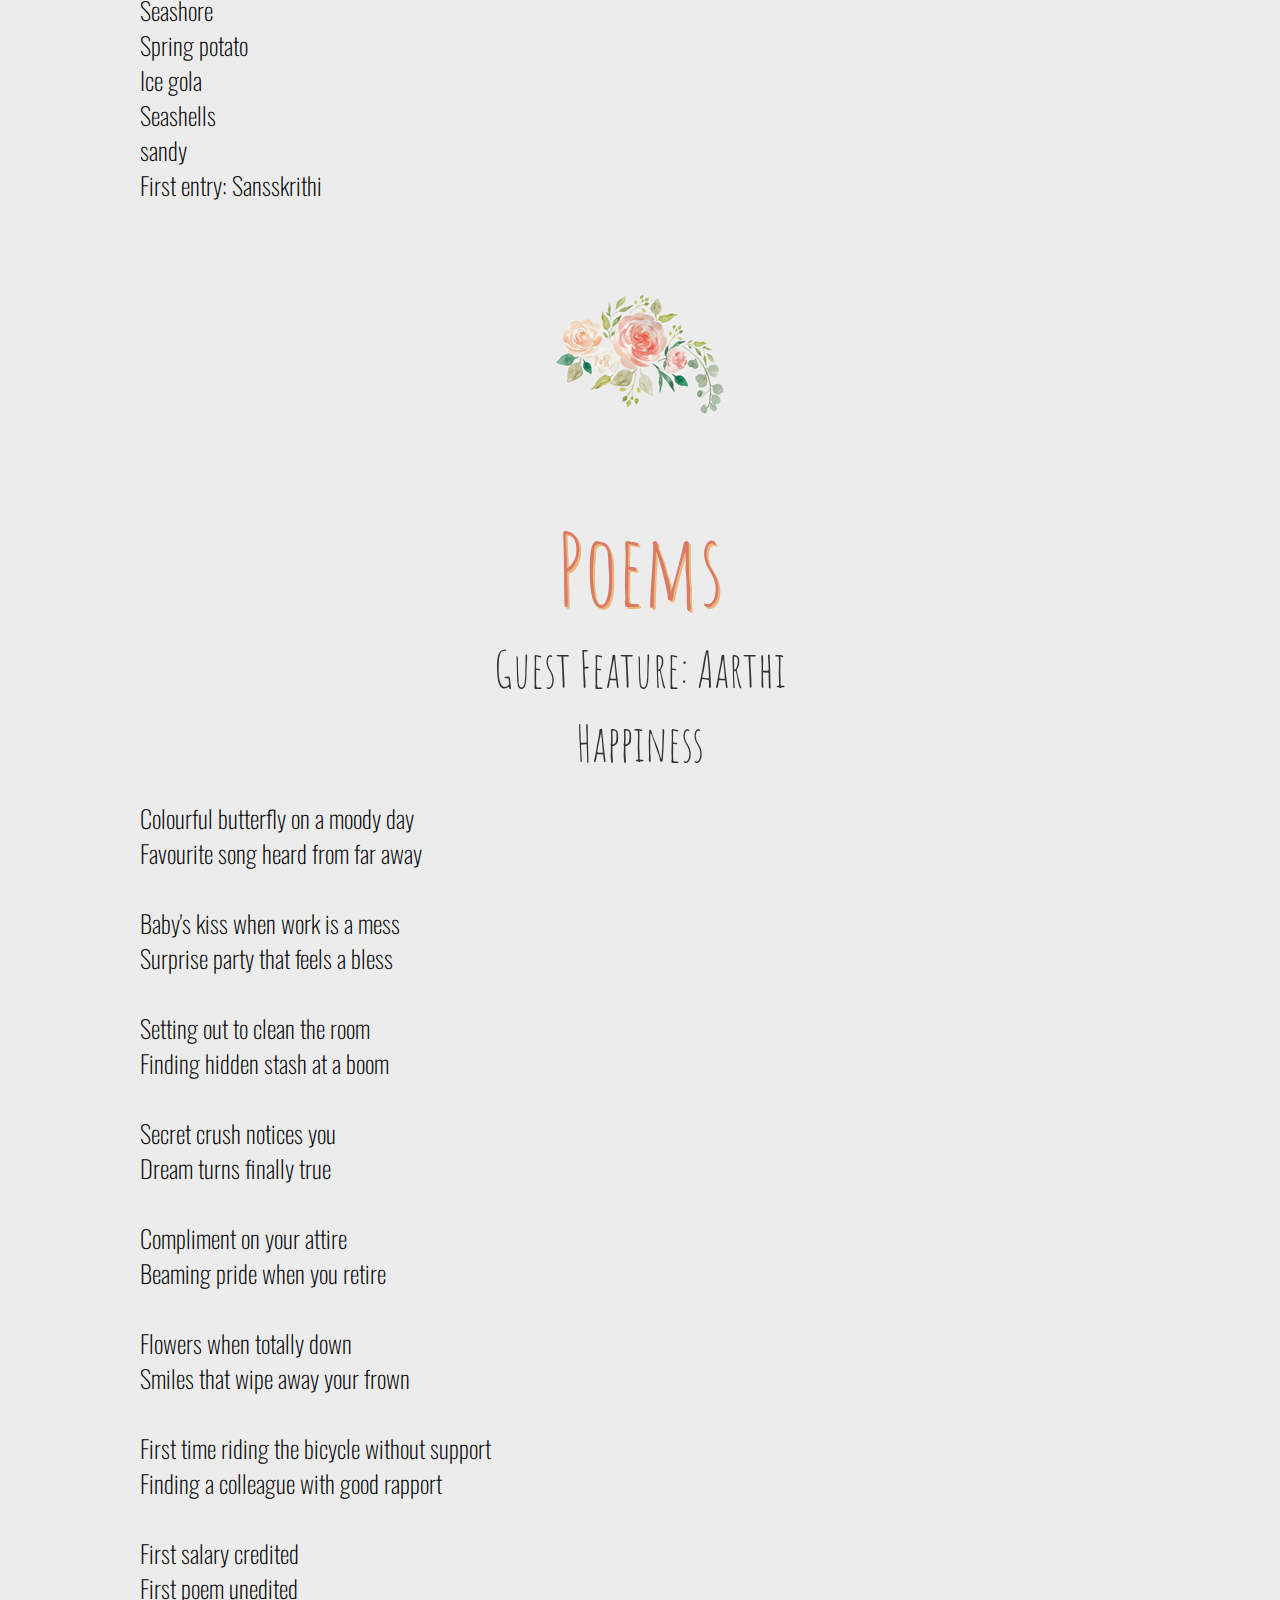
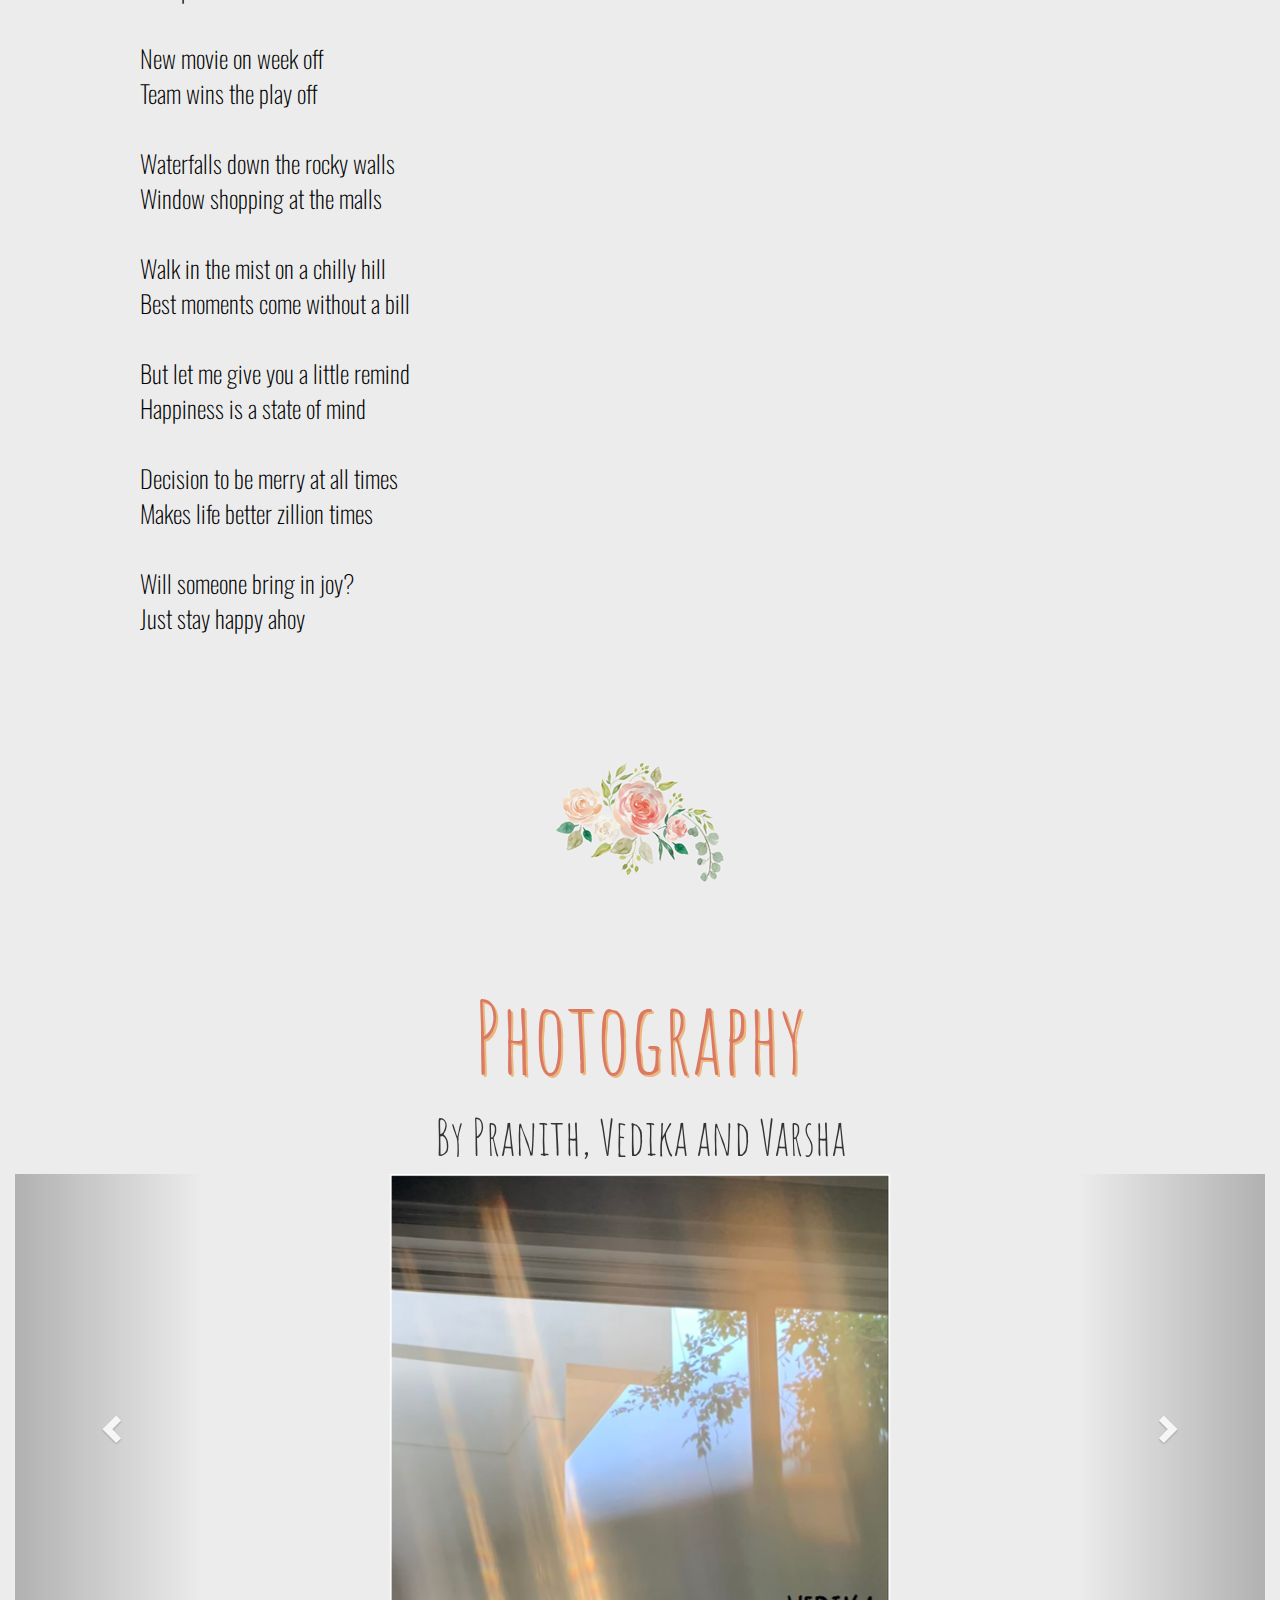
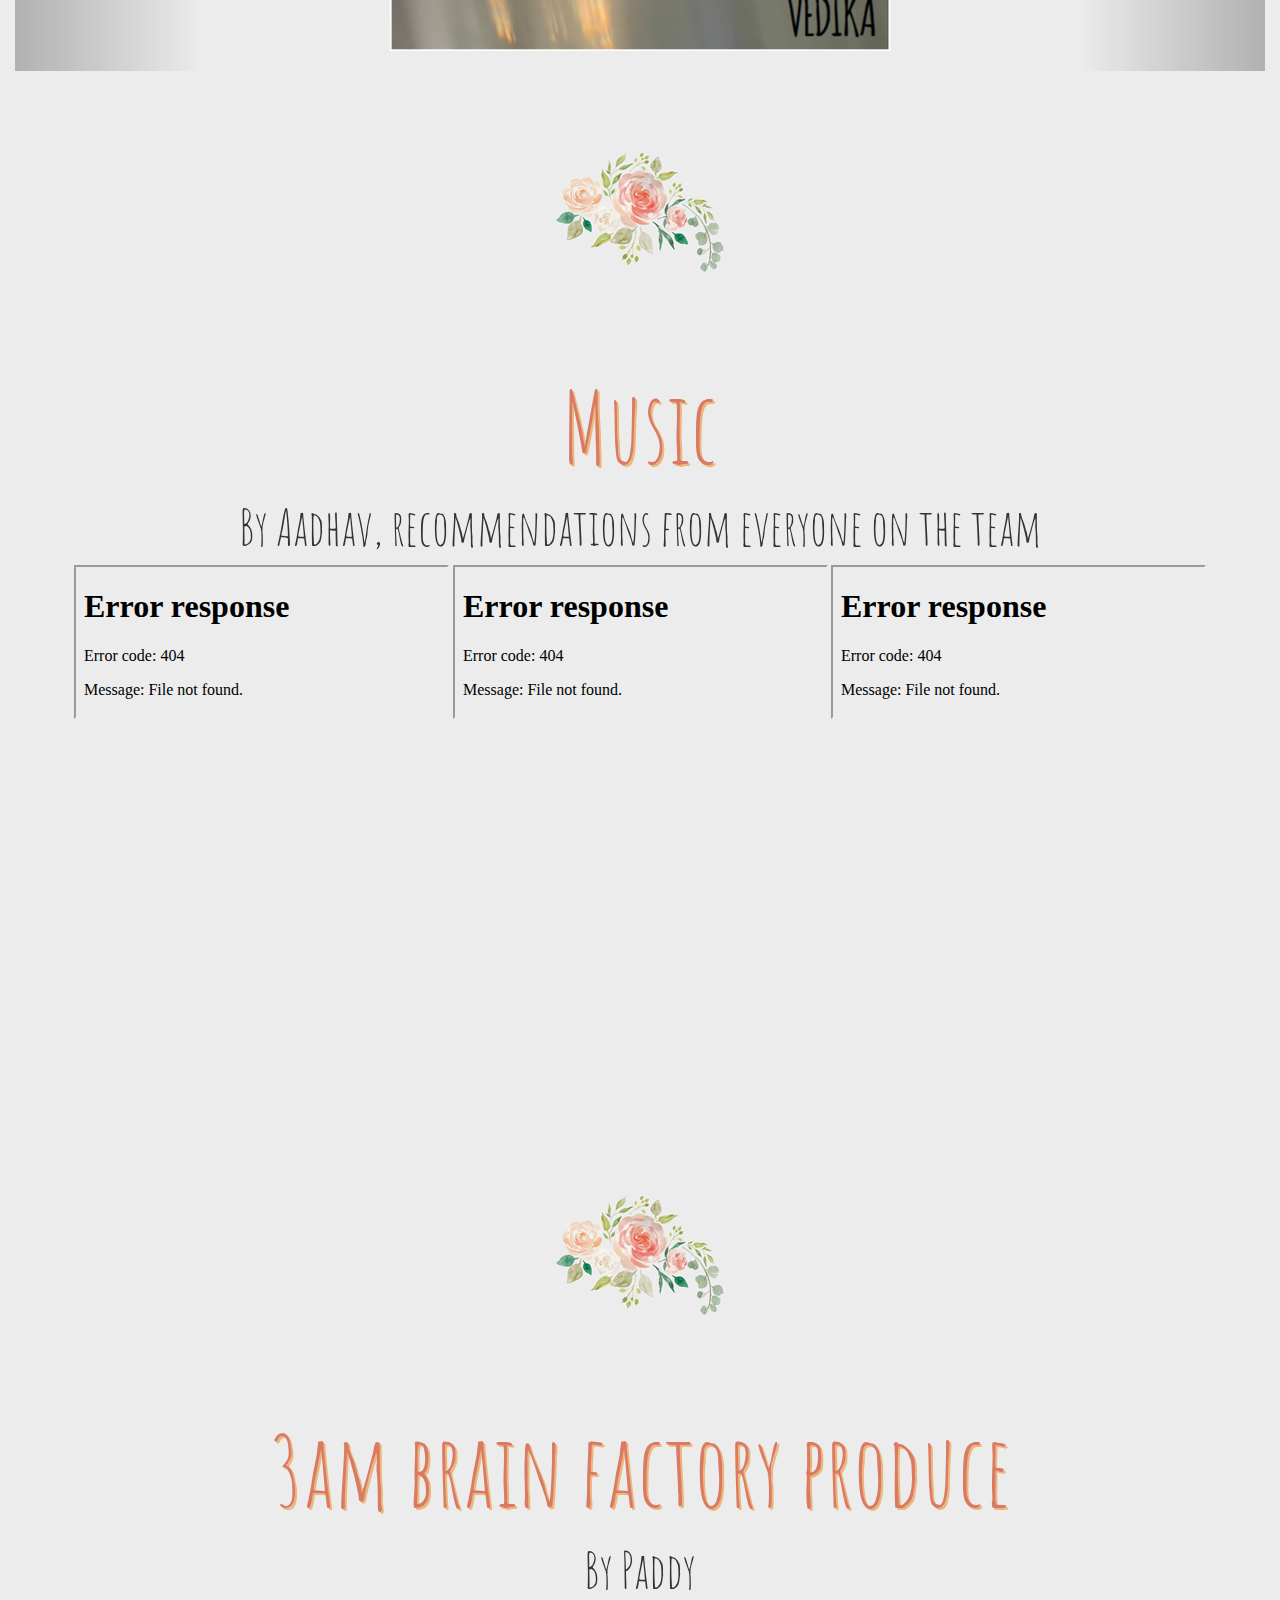
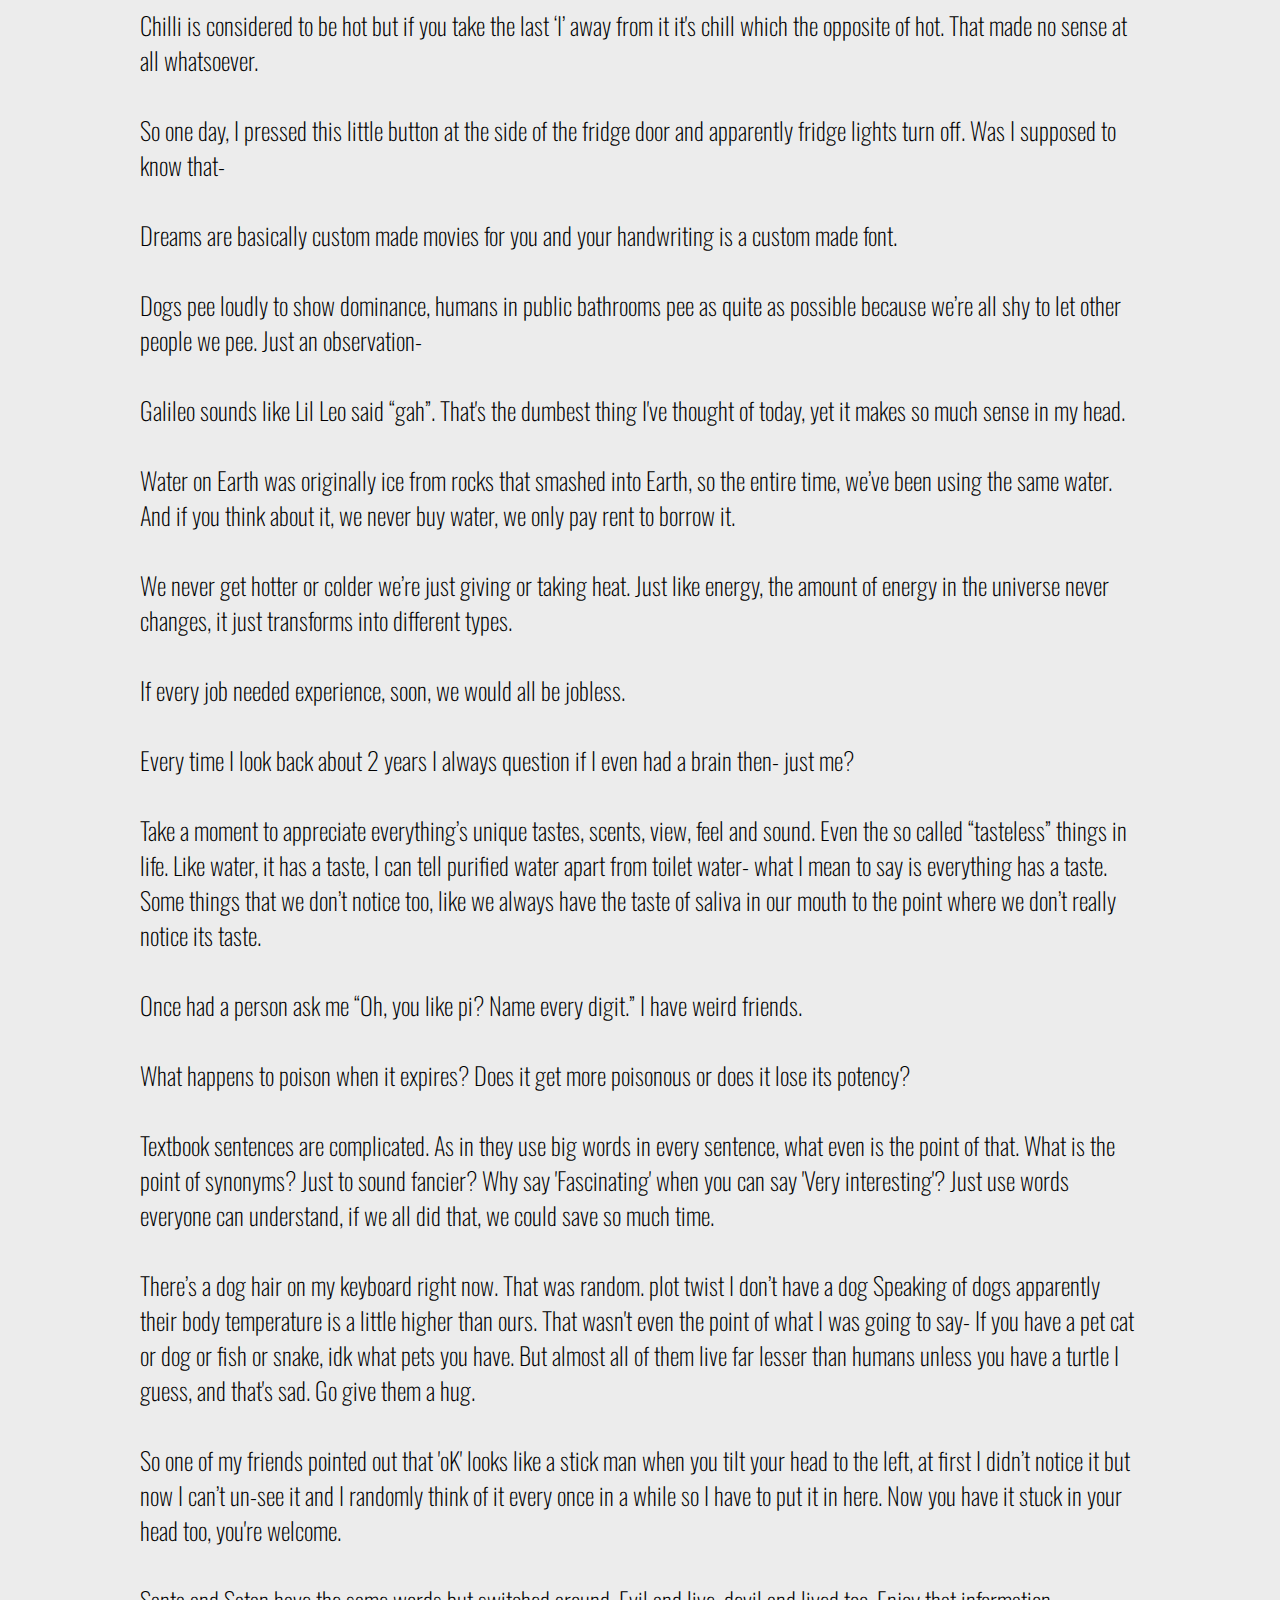
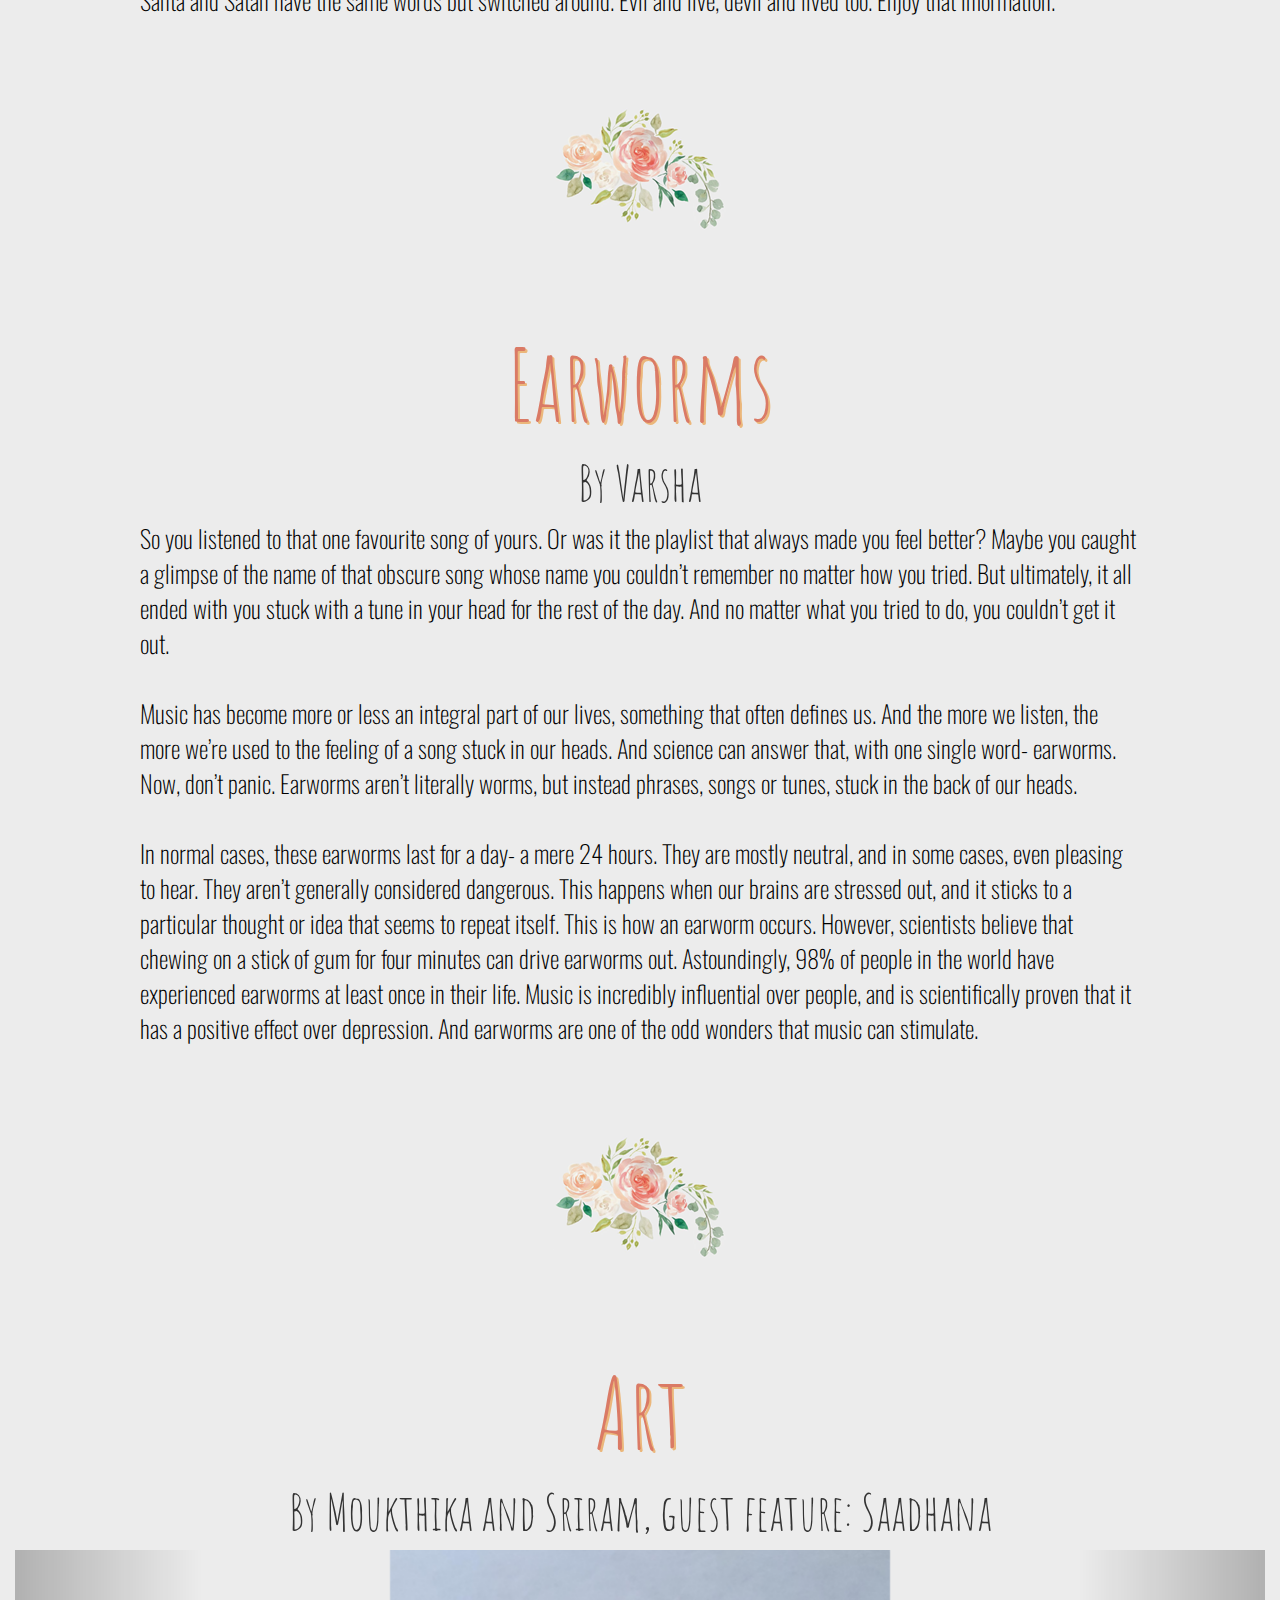
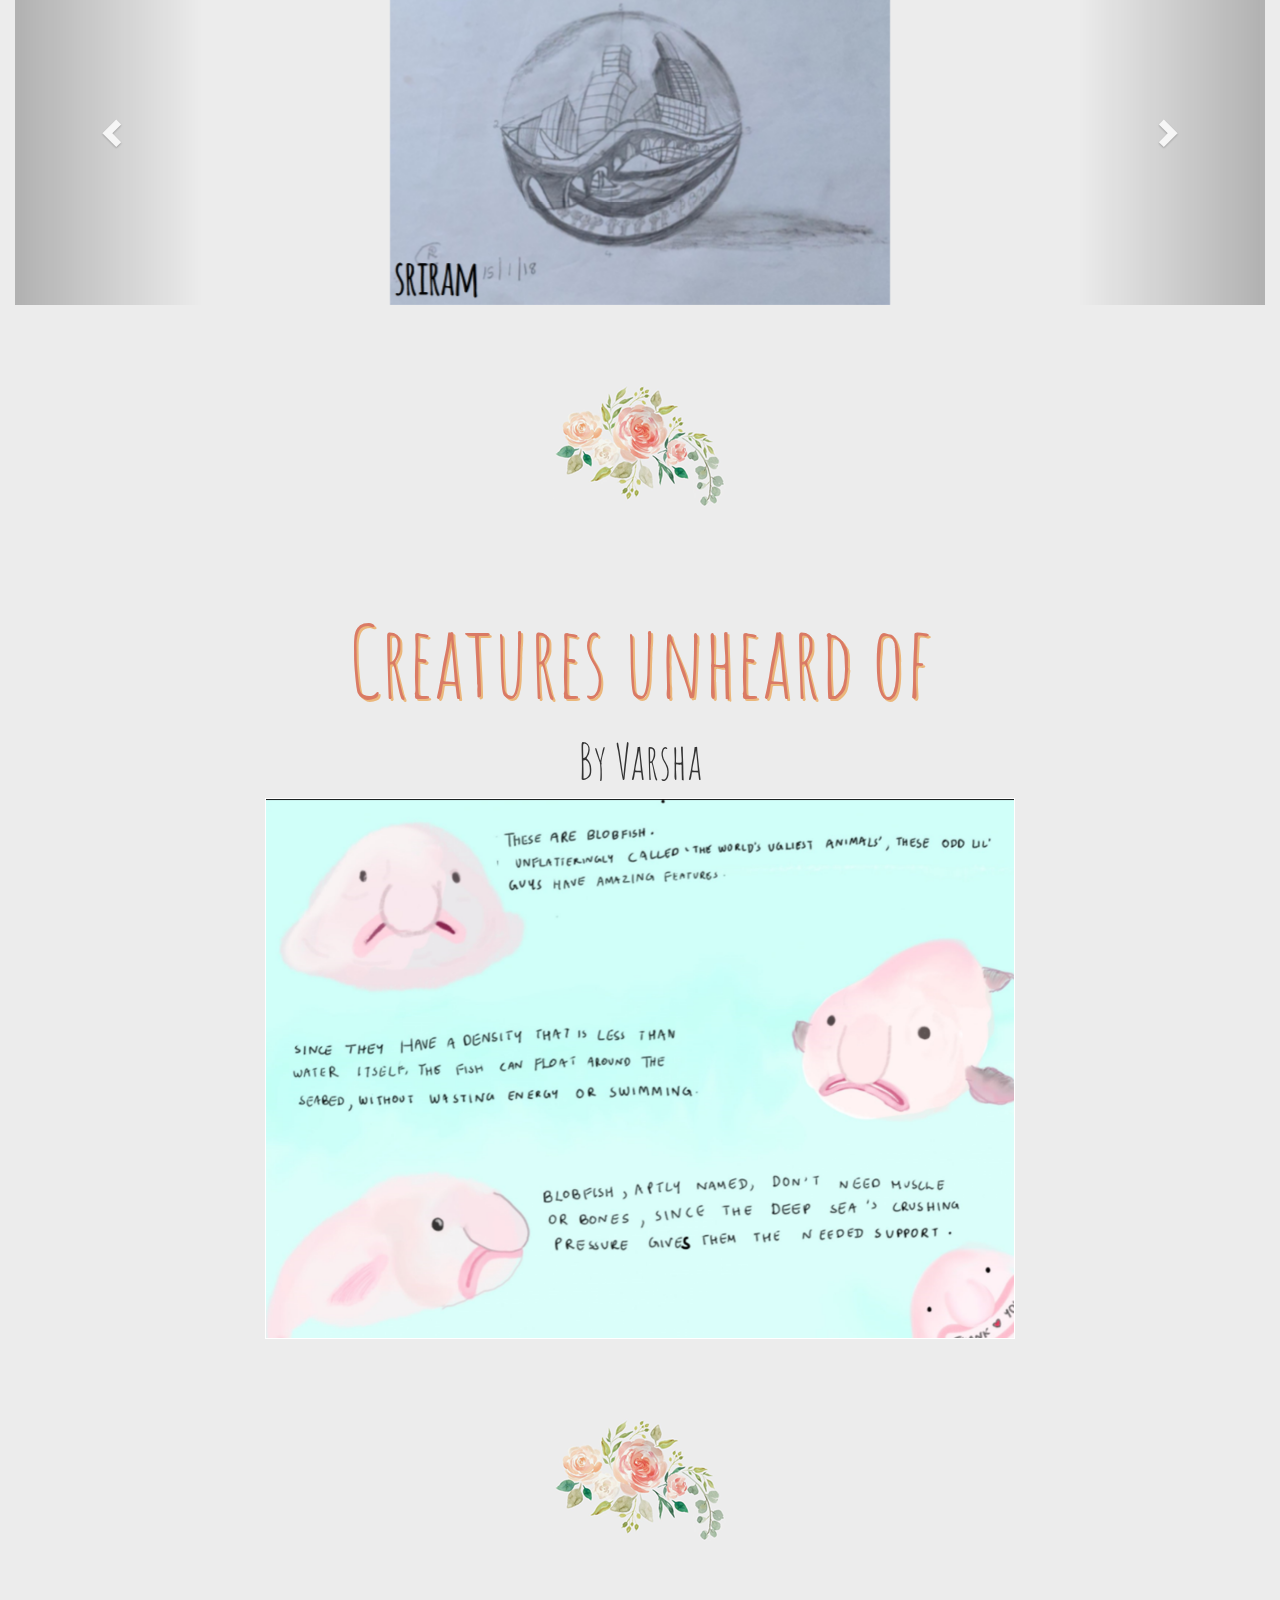
==== commit 26ca78cc: "Update index.html" ====
--- a/index.html
+++ b/index.html
@@ -535,7 +535,7 @@
             <section id="art">
                 <center>
                 <h1>Art</h1>
-                <h3>By Moukthika and Sriram</h3>
+                <h3>By Moukthika and Sriram, guest feature: Saadhana</h3>
               
             
              
